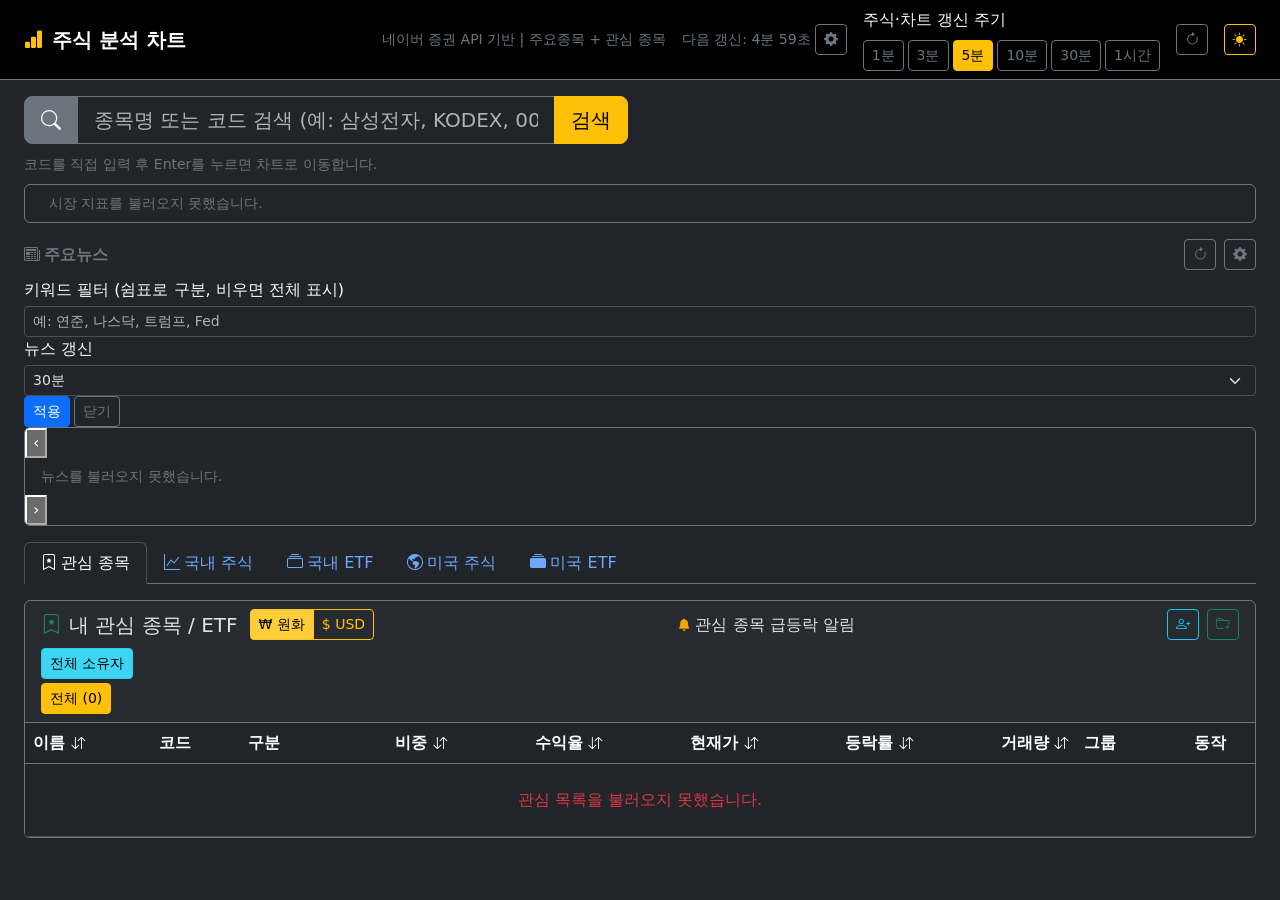
==== src/main/resources/templates/index.html @ 1e656856 "refactor: 급등락 알림 패널 인라인 배치 + 전망 스트립 뱃지 제거 - 급등락 알림 패널을 탭 옆 인라인(flex) 배치로 재구성 (닫기 버튼 제거) - 전망 코멘트 스트립" ====
<!DOCTYPE html>
<html lang="ko" xmlns:th="http://www.thymeleaf.org">
<head>
    <meta charset="UTF-8">
    <meta name="viewport" content="width=device-width, initial-scale=1.0">
    <title th:text="${pageTitle}">주식 분석 차트</title>
    <link rel="stylesheet" href="https://cdn.jsdelivr.net/npm/bootstrap@5.3.2/dist/css/bootstrap.min.css">
    <link rel="stylesheet" href="https://cdn.jsdelivr.net/npm/bootstrap-icons@1.11.3/font/bootstrap-icons.css">
    <link rel="stylesheet" th:href="@{/css/style.css}">
</head>
<body class="bg-dark text-light" data-bs-theme="dark">

<nav class="navbar navbar-dark bg-black border-bottom border-secondary px-4">
    <a class="navbar-brand fw-bold" href="/">
        <i class="bi bi-bar-chart-fill text-warning me-2"></i>주식 분석 차트
    </a>
    <div class="d-flex align-items-center gap-3 position-relative">
        <small class="text-secondary d-none d-md-inline">네이버 증권 API 기반 | 주요종목 + 관심 종목</small>
        <div class="d-flex align-items-center gap-1">
            <small class="text-secondary" id="nextRefresh"></small>
            <button class="btn btn-sm btn-outline-secondary stock-settings-btn"
                    id="stockSettingsBtn" title="갱신 주기 설정"
                    onclick="toggleStockSettings()">
                <i class="bi bi-gear-fill"></i>
            </button>
        </div>
        <!-- 차트·주식 갱신 설정 드롭다운 -->
        <div class="stock-settings-dropdown" id="stockSettingsDropdown">
            <div class="stock-settings-title">주식·차트 갱신 주기</div>
            <div class="d-flex gap-1 mt-2 flex-wrap">
                <button class="btn btn-sm stock-interval-btn" data-sec="60"   onclick="applyStockInterval(60)">1분</button>
                <button class="btn btn-sm stock-interval-btn" data-sec="180"  onclick="applyStockInterval(180)">3분</button>
                <button class="btn btn-sm stock-interval-btn" data-sec="300"  onclick="applyStockInterval(300)">5분</button>
                <button class="btn btn-sm stock-interval-btn" data-sec="600"  onclick="applyStockInterval(600)">10분</button>
                <button class="btn btn-sm stock-interval-btn" data-sec="1800" onclick="applyStockInterval(1800)">30분</button>
                <button class="btn btn-sm stock-interval-btn" data-sec="3600" onclick="applyStockInterval(3600)">1시간</button>
            </div>
        </div>
        <button class="btn btn-sm btn-outline-secondary" id="refreshBtn" onclick="refreshAll()" title="지금 새로고침">
            <i class="bi bi-arrow-clockwise" id="refreshIcon"></i>
        </button>
        <button class="btn btn-sm btn-outline-warning" id="themeToggle" onclick="toggleTheme()" title="테마 전환">
            <i class="bi bi-sun-fill"></i>
        </button>
    </div>
</nav>

<div class="container-fluid px-4 py-3 main-content">
    <div class="row mb-2">
        <div class="col-lg-6 col-md-8 position-relative">
            <div class="input-group input-group-lg">
                <span class="input-group-text bg-secondary border-secondary text-light">
                    <i class="bi bi-search"></i>
                </span>
                <input
                    type="text"
                    id="searchInput"
                    class="form-control bg-dark text-light border-secondary"
                    placeholder="종목명 또는 코드 검색 (예: 삼성전자, KODEX, 005930)"
                    autocomplete="off"
                >
                <button class="btn btn-warning" onclick="doSearch()">검색</button>
            </div>
            <div
                id="searchResults"
                class="position-absolute bg-dark border border-secondary rounded mt-1"
                style="z-index: 1000; display: none; max-height: 400px; overflow-y: auto; left: 12px; right: 12px;"
            ></div>
            <div class="mt-2">
                <small class="text-secondary">코드를 직접 입력 후 Enter를 누르면 차트로 이동합니다.</small>
            </div>
        </div>
    </div>

    <!-- 주요 시장 지표 바 -->
    <div class="market-indicator-bar border rounded mb-3" id="marketIndicatorBar">
        <div class="market-indicator-scroll" id="marketIndicatorList">
            <div class="market-indicator-card skeleton">
                <div class="skeleton-line short"></div>
                <div class="skeleton-line long"></div>
            </div>
            <div class="market-indicator-card skeleton">
                <div class="skeleton-line short"></div>
                <div class="skeleton-line long"></div>
            </div>
            <div class="market-indicator-card skeleton">
                <div class="skeleton-line short"></div>
                <div class="skeleton-line long"></div>
            </div>
            <div class="market-indicator-card skeleton">
                <div class="skeleton-line short"></div>
                <div class="skeleton-line long"></div>
            </div>
            <div class="market-indicator-card skeleton">
                <div class="skeleton-line short"></div>
                <div class="skeleton-line long"></div>
            </div>
            <div class="market-indicator-card skeleton">
                <div class="skeleton-line short"></div>
                <div class="skeleton-line long"></div>
            </div>
            <div class="market-indicator-card skeleton">
                <div class="skeleton-line short"></div>
                <div class="skeleton-line long"></div>
            </div>
            <div class="market-indicator-card skeleton">
                <div class="skeleton-line short"></div>
                <div class="skeleton-line long"></div>
            </div>
            <div class="market-indicator-card skeleton">
                <div class="skeleton-line short"></div>
                <div class="skeleton-line long"></div>
            </div>
        </div>
    </div>

    <!-- 미국 증시 뉴스 섹션 -->
    <div class="us-news-section mb-3" id="usNewsSection">
        <div class="d-flex align-items-center justify-content-between mb-2">
            <h6 class="mb-0 text-secondary fw-semibold">
                <i class="bi bi-newspaper me-1"></i>주요뉴스
                <span id="newsKeywordBadges"></span>
            </h6>
            <div class="d-flex align-items-center gap-2">
                <small class="text-secondary" id="newsUpdated"></small>
                <button class="btn btn-sm btn-outline-secondary" id="newsRefreshBtn" onclick="refreshNews()" title="뉴스 새로고침">
                    <i class="bi bi-arrow-clockwise" id="newsRefreshIcon"></i>
                </button>
                <button class="btn btn-sm btn-outline-secondary news-settings-btn"
                        id="newsSettingsBtn" title="뉴스 설정"
                        onclick="toggleNewsSettings()">
                    <i class="bi bi-gear-fill"></i>
                </button>
            </div>
        </div>
        <!-- 뉴스 설정 패널 -->
        <div class="news-settings-panel" id="newsSettingsPanel">
            <div class="news-settings-row">
                <div class="flex-grow-1">
                    <label class="news-settings-label mb-1">키워드 필터
                        <span class="news-settings-hint">(쉼표로 구분, 비우면 전체 표시)</span>
                    </label>
                    <input type="text" class="form-control form-control-sm" id="newsKeywordInput"
                           placeholder="예: 연준, 나스닥, 트럼프, Fed">
                </div>
                <div>
                    <label class="news-settings-label mb-1">뉴스 갱신</label>
                    <select class="form-select form-select-sm" id="newsIntervalSelect">
                        <option value="1800">30분</option>
                        <option value="3600">1시간</option>
                        <option value="5400">1시간30분</option>
                        <option value="7200">2시간</option>
                    </select>
                </div>
                <div class="d-flex gap-1 align-self-end">
                    <button class="btn btn-sm btn-primary" onclick="saveNewsSettings()">적용</button>
                    <button class="btn btn-sm btn-outline-secondary" onclick="toggleNewsSettings()">닫기</button>
                </div>
            </div>
        </div>
        <div class="border rounded position-relative" id="usNewsScrollWrap" style="overflow:hidden">
            <button class="scroll-arrow scroll-arrow-left" id="newsScrollLeft" onclick="scrollUsNews(-1)" aria-label="이전">&#8249;</button>
            <div class="us-news-scroll" id="usNewsList">
                <div class="us-news-card skeleton-news">
                    <div class="skeleton-line short mb-2" style="height:10px;width:30%"></div>
                    <div class="skeleton-line long mb-1" style="height:14px;width:90%"></div>
                    <div class="skeleton-line long" style="height:12px;width:70%"></div>
                </div>
                <div class="us-news-card skeleton-news">
                    <div class="skeleton-line short mb-2" style="height:10px;width:30%"></div>
                    <div class="skeleton-line long mb-1" style="height:14px;width:90%"></div>
                    <div class="skeleton-line long" style="height:12px;width:70%"></div>
                </div>
                <div class="us-news-card skeleton-news">
                    <div class="skeleton-line short mb-2" style="height:10px;width:30%"></div>
                    <div class="skeleton-line long mb-1" style="height:14px;width:90%"></div>
                    <div class="skeleton-line long" style="height:12px;width:70%"></div>
                </div>
            </div>
            <button class="scroll-arrow scroll-arrow-right" id="newsScrollRight" onclick="scrollUsNews(1)" aria-label="다음">&#8250;</button>
        </div>
    </div>

    <div class="tab-and-alert-wrapper mb-3">
        <ul class="nav nav-tabs border-secondary" id="stockTab" role="tablist">
            <li class="nav-item" role="presentation">
                <button
                    class="nav-link active"
                    id="watchlist-tab"
                    data-bs-toggle="tab"
                    data-bs-target="#watchlistPanel"
                    type="button"
                    role="tab"
                >
                    <i class="bi bi-bookmark-star me-1"></i>관심 종목
                </button>
            </li>
            <li class="nav-item" role="presentation">
                <button
                    class="nav-link"
                    id="stock-tab"
                    data-bs-toggle="tab"
                    data-bs-target="#stockPanel"
                    type="button"
                    role="tab"
                >
                    <i class="bi bi-graph-up me-1"></i>국내 주식
                </button>
            </li>
            <li class="nav-item" role="presentation">
                <button
                    class="nav-link"
                    id="etf-tab"
                    data-bs-toggle="tab"
                    data-bs-target="#etfPanel"
                    type="button"
                    role="tab"
                >
                    <i class="bi bi-collection me-1"></i>국내 ETF
                </button>
            </li>
            <li class="nav-item" role="presentation">
                <button
                    class="nav-link"
                    id="us-stock-tab"
                    data-bs-toggle="tab"
                    data-bs-target="#usStockPanel"
                    type="button"
                    role="tab"
                >
                    <i class="bi bi-globe-americas me-1"></i>미국 주식
                </button>
            </li>
            <li class="nav-item" role="presentation">
                <button
                    class="nav-link"
                    id="us-etf-tab"
                    data-bs-toggle="tab"
                    data-bs-target="#usEtfPanel"
                    type="button"
                    role="tab"
                >
                    <i class="bi bi-collection-fill me-1"></i>미국 ETF
                </button>
            </li>
        </ul>
    </div>

    <div class="tab-content">
        <div class="tab-pane fade" id="stockPanel" role="tabpanel">
            <div class="card bg-dark border-secondary">
                <div class="card-header border-secondary d-flex justify-content-between align-items-center">
                    <h5 class="mb-0"><i class="bi bi-list-ul me-2 text-warning"></i>국내 주식 코스피 상위 10개</h5>
                    <small class="text-secondary" id="stockUpdated"></small>
                </div>
                <div class="card-body p-0">
                    <div class="table-responsive">
                        <table class="table table-dark table-hover mb-0">
                            <thead>
                            <tr class="text-secondary border-secondary">
                                <th>종목명</th>
                                <th>코드</th>
                                <th class="text-end">현재가</th>
                                <th class="text-end">전일대비</th>
                                <th class="text-end">등락률</th>
                                <th class="text-end">거래량</th>
                                <th class="text-center">동작</th>
                            </tr>
                            </thead>
                            <tbody id="stockTableBody">
                            <tr>
                                <td colspan="7" class="text-center py-4">
                                    <div class="spinner-border spinner-border-sm text-warning me-2"></div>불러오는 중...
                                </td>
                            </tr>
                            </tbody>
                        </table>
                    </div>
                </div>
            </div>
        </div>

        <div class="tab-pane fade" id="etfPanel" role="tabpanel">
            <div class="card bg-dark border-secondary">
                <div class="card-header border-secondary d-flex justify-content-between align-items-center">
                    <h5 class="mb-0"><i class="bi bi-collection me-2 text-info"></i>국내 주요 ETF 17개</h5>
                    <small class="text-secondary" id="etfUpdated"></small>
                </div>
                <div class="card-body p-0">
                    <div class="table-responsive">
                        <table class="table table-dark table-hover mb-0">
                            <thead>
                            <tr class="text-secondary border-secondary">
                                <th>ETF명</th>
                                <th>코드</th>
                                <th class="text-end">현재가</th>
                                <th class="text-end">전일대비</th>
                                <th class="text-end">등락률</th>
                                <th class="text-end">거래량</th>
                                <th class="text-center">동작</th>
                            </tr>
                            </thead>
                            <tbody id="etfTableBody">
                            <tr>
                                <td colspan="7" class="text-center py-4">
                                    <div class="spinner-border spinner-border-sm text-info me-2"></div>불러오는 중...
                                </td>
                            </tr>
                            </tbody>
                        </table>
                    </div>
                </div>
            </div>
        </div>

        <div class="tab-pane fade" id="usStockPanel" role="tabpanel">
            <div class="card bg-dark border-secondary">
                <div class="card-header border-secondary d-flex justify-content-between align-items-center">
                    <div class="d-flex align-items-center gap-3">
                        <h5 class="mb-0"><i class="bi bi-globe-americas me-2 text-success"></i>미국 주식 S&P500 상위 10개</h5>
                        <div class="btn-group btn-group-sm" role="group" id="usStockCurrencyToggle">
                            <button class="btn btn-warning us-currency-btn active" data-table="usStock" data-cur="KRW">₩ 원화</button>
                            <button class="btn btn-outline-warning us-currency-btn" data-table="usStock" data-cur="USD">$ USD</button>
                        </div>
                    </div>
                    <small class="text-secondary" id="usStockUpdated"></small>
                </div>
                <div class="card-body p-0">
                    <div class="table-responsive">
                        <table class="table table-dark table-hover mb-0">
                            <thead>
                            <tr class="text-secondary border-secondary">
                                <th>종목명</th>
                                <th>코드</th>
                                <th class="text-end">현재가</th>
                                <th class="text-end">전일대비</th>
                                <th class="text-end">등락률</th>
                                <th class="text-end">거래량</th>
                                <th class="text-center">동작</th>
                            </tr>
                            </thead>
                            <tbody id="usStockTableBody">
                            <tr>
                                <td colspan="7" class="text-center py-4">
                                    <div class="spinner-border spinner-border-sm text-success me-2"></div>불러오는 중...
                                </td>
                            </tr>
                            </tbody>
                        </table>
                    </div>
                </div>
            </div>
        </div>

        <div class="tab-pane fade" id="usEtfPanel" role="tabpanel">
            <div class="card bg-dark border-secondary">
                <div class="card-header border-secondary d-flex justify-content-between align-items-center">
                    <div class="d-flex align-items-center gap-3">
                        <h5 class="mb-0"><i class="bi bi-collection-fill me-2 text-primary"></i>미국 주요 ETF 15개</h5>
                        <div class="btn-group btn-group-sm" role="group" id="usEtfCurrencyToggle">
                            <button class="btn btn-warning us-currency-btn active" data-cur="KRW" data-table="usEtf">₩ 원화</button>
                            <button class="btn btn-outline-warning us-currency-btn" data-table="usEtf" data-cur="USD">$ USD</button>
                        </div>
                    </div>
                    <small class="text-secondary" id="usEtfUpdated"></small>
                </div>
                <div class="card-body p-0">
                    <div class="table-responsive">
                        <table class="table table-dark table-hover mb-0">
                            <thead>
                            <tr class="text-secondary border-secondary">
                                <th>ETF명</th>
                                <th>코드</th>
                                <th class="text-end">현재가</th>
                                <th class="text-end">전일대비</th>
                                <th class="text-end">등락률</th>
                                <th class="text-end">거래량</th>
                                <th class="text-center">동작</th>
                            </tr>
                            </thead>
                            <tbody id="usEtfTableBody">
                            <tr>
                                <td colspan="7" class="text-center py-4">
                                    <div class="spinner-border spinner-border-sm text-primary me-2"></div>불러오는 중...
                                </td>
                            </tr>
                            </tbody>
                        </table>
                    </div>
                </div>
            </div>
        </div>

        <div class="tab-pane fade show active" id="watchlistPanel" role="tabpanel">
            <div class="card bg-dark border-secondary">
                <div class="card-header border-secondary">
                    <div class="d-flex justify-content-between align-items-center flex-wrap gap-2 mb-2">
                        <div class="d-flex align-items-center flex-wrap gap-2">
                            <h5 class="mb-0 me-1"><i class="bi bi-bookmark-star me-2 text-success"></i>내 관심 종목 / ETF</h5>
                            <div class="btn-group btn-group-sm" role="group" id="watchlistCurrencyToggle">
                                <button class="btn btn-warning watchlist-currency-btn active" data-cur="KRW">₩ 원화</button>
                                <button class="btn btn-outline-warning watchlist-currency-btn" data-cur="USD">$ USD</button>
                            </div>
                        </div>
                        <!-- 관심 종목 급등락 알림 패널 -->
                        <div class="price-alert-panel" id="priceAlertPanel">
                            <div class="price-alert-header">
                                <span class="price-alert-title">
                                    <i class="bi bi-bell-fill" style="color:#f0a500;font-size:0.78rem"></i>
                                    관심 종목 급등락 알림
                                    <span id="priceAlertCount" class="badge" style="background:rgba(240,165,0,0.2);color:#f0a500;font-size:0.62rem;font-weight:600"></span>
                                </span>
                            </div>
                            <div class="price-alert-chips" id="priceAlertChips"></div>
                        </div>
                        <div class="d-flex align-items-center gap-2">
                            <small class="text-secondary" id="watchlistUpdated"></small>
                            <button class="btn btn-sm btn-outline-info" onclick="promptAddOwner()" title="소유자 추가">
                                <i class="bi bi-person-plus"></i>
                            </button>
                            <button class="btn btn-sm btn-outline-success" onclick="promptAddGroup()" title="그룹 추가">
                                <i class="bi bi-folder-plus"></i>
                            </button>
                        </div>
                    </div>
                    <div class="d-flex flex-wrap align-items-center gap-1 mb-1" id="ownerFilter">
                        <button class="btn btn-sm btn-info owner-filter-btn active" data-owner="__all__">전체 소유자</button>
                    </div>
                    <div class="d-flex flex-wrap gap-1" id="groupFilter">
                        <button class="btn btn-sm btn-warning group-filter-btn active" data-group="__all__">전체</button>
                    </div>
                </div>
                <div class="card-body p-0">
                    <div id="watchlistSummaryBar" class="d-none watchlist-summary-bar px-3 py-2 border-bottom border-secondary">
                    </div>
                    <div class="table-responsive">
                        <table class="table table-dark table-hover mb-0">
                            <thead>
                            <tr class="text-secondary border-secondary">
                                <th class="sortable-th" data-sort="name" style="cursor:pointer">이름 <i class="bi bi-arrow-down-up small"></i></th>
                                <th>코드</th>
                                <th>구분</th>
                                <th class="text-end sortable-th" data-sort="weight" style="cursor:pointer">비중 <i class="bi bi-arrow-down-up small"></i></th>
                                <th class="text-end sortable-th" data-sort="returnRate" style="cursor:pointer">수익율 <i class="bi bi-arrow-down-up small"></i></th>
                                <th class="text-end sortable-th" data-sort="price" style="cursor:pointer">현재가 <i class="bi bi-arrow-down-up small"></i></th>
                                <th class="text-end sortable-th" data-sort="changeRate" style="cursor:pointer">등락률 <i class="bi bi-arrow-down-up small"></i></th>
                                <th class="text-end sortable-th" data-sort="volume" style="cursor:pointer">거래량 <i class="bi bi-arrow-down-up small"></i></th>
                                <th>그룹</th>
                                <th class="text-center">동작</th>
                            </tr>
                            </thead>
                            <tbody id="watchlistTableBody">
                            <tr>
                                <td colspan="10" class="text-center py-4 text-secondary">
                                    관심 종목이 없습니다. 검색 결과에서 추가해 주세요.
                                </td>
                            </tr>
                            </tbody>
                        </table>
                    </div>
                </div>
            </div>
        </div>
    </div>
</div>

<!-- 포트폴리오 편집 모달 -->
<div class="modal fade" id="portfolioModal" tabindex="-1" aria-labelledby="portfolioModalTitle" aria-hidden="true">
    <div class="modal-dialog modal-dialog-centered">
        <div class="modal-content portfolio-modal-content">
            <div class="modal-header portfolio-modal-header py-2">
                <h6 class="modal-title fw-semibold" id="portfolioModalTitle">
                    <i class="bi bi-wallet2 me-2 text-info"></i>보유 정보 입력
                </h6>
                <button type="button" class="btn-close portfolio-modal-close" data-bs-dismiss="modal"></button>
            </div>
            <div class="modal-body">
                <div class="d-flex justify-content-between align-items-center mb-3 p-2 portfolio-info-box rounded">
                    <div>
                        <div class="small text-secondary">현재가</div>
                        <div class="fw-bold fs-5" id="portfolioCurrentPrice">-</div>
                    </div>
                    <div class="text-end">
                        <div class="small text-secondary">종목</div>
                        <div class="small" id="portfolioSymbolLabel"></div>
                    </div>
                </div>

                <div class="row g-2 mb-2">
                    <div class="col-6">
                        <label class="form-label small text-secondary mb-1">보유수량 (주)</label>
                        <input type="number" class="form-control form-control-sm portfolio-input"
                               id="portfolioQuantity" min="0" step="1" placeholder="0">
                    </div>
                    <div class="col-6">
                        <label class="form-label small text-secondary mb-1">평균단가</label>
                        <input type="number" class="form-control form-control-sm portfolio-input"
                               id="portfolioAvgPrice" min="0" step="any" placeholder="0">
                    </div>
                </div>

                <div class="mb-3">
                    <div class="d-flex justify-content-between align-items-center p-2 portfolio-info-box rounded">
                        <span class="small text-secondary">매입금액</span>
                        <span class="fw-semibold" id="portfolioPurchaseAmount">-</span>
                    </div>
                </div>

                <div class="row g-2 text-center">
                    <div class="col-4">
                        <div class="p-2 portfolio-stat-box rounded h-100">
                            <div class="small text-secondary mb-1">평가금액</div>
                            <div class="fw-bold small" id="portfolioEvaluation">-</div>
                        </div>
                    </div>
                    <div class="col-4">
                        <div class="p-2 portfolio-stat-box rounded h-100">
                            <div class="small text-secondary mb-1">평가손익</div>
                            <div class="fw-bold small" id="portfolioProfitLoss">-</div>
                        </div>
                    </div>
                    <div class="col-4">
                        <div class="p-2 portfolio-stat-box rounded h-100">
                            <div class="small text-secondary mb-1">수익율</div>
                            <div class="fw-bold small" id="portfolioReturnRate">-</div>
                        </div>
                    </div>
                </div>
            </div>
            <div class="modal-footer portfolio-modal-header py-2">
                <button type="button" class="btn btn-sm btn-outline-danger me-auto" id="portfolioResetBtn">초기화</button>
                <button type="button" class="btn btn-sm btn-outline-secondary" data-bs-dismiss="modal">닫기</button>
                <button type="button" class="btn btn-sm btn-info" id="portfolioSaveBtn">저장</button>
            </div>
        </div>
    </div>
</div>

<script src="https://cdn.jsdelivr.net/npm/bootstrap@5.3.2/dist/js/bootstrap.bundle.min.js"></script>
<script>
    /* ── 주요 시장 지표 ── */

    const OZ_PER_DON = 31.1035 / 3.75; // 1 troy oz ÷ 1돈(3.75g) ≈ 8.2943

    function formatIndicatorValue(id, value) {
        if (value === 0 || value === null || value === undefined) return '-';
        if (id === 'USDKRW') return value.toLocaleString('ko-KR', { minimumFractionDigits: 2, maximumFractionDigits: 2 });
        if (id === 'GOLD' || id === 'SILVER') {
            const krw = usdKrwRate > 0 ? Math.round(value / OZ_PER_DON * usdKrwRate) : 0;
            return krw > 0 ? krw.toLocaleString('ko-KR') + '원' : '-';
        }
        if (id === 'WTI' || id === 'SP500' || id === 'NASDAQ' || id === 'DJI' || id === 'SOX' || id === 'VIX') {
            return value.toLocaleString('en-US', { minimumFractionDigits: 2, maximumFractionDigits: 2 });
        }
        return value.toLocaleString('ko-KR', { minimumFractionDigits: 2, maximumFractionDigits: 2 });
    }

    function drawSparkline(canvas, history, isPositive) {
        if (!canvas || !history || history.length < 2) {
            if (canvas) {
                const ctx = canvas.getContext('2d');
                ctx.clearRect(0, 0, canvas.width, canvas.height);
                ctx.beginPath();
                ctx.strokeStyle = 'rgba(128,128,128,0.4)';
                ctx.lineWidth = 1;
                ctx.moveTo(0, canvas.height / 2);
                ctx.lineTo(canvas.width, canvas.height / 2);
                ctx.stroke();
            }
            return;
        }

        const ctx = canvas.getContext('2d');
        const w = canvas.width;
        const h = canvas.height;
        const min = Math.min(...history);
        const max = Math.max(...history);
        const range = max - min || 1;
        const pad = 3;

        ctx.clearRect(0, 0, w, h);

        // 그라데이션 배경 채우기
        const gradient = ctx.createLinearGradient(0, 0, 0, h);
        const color = isPositive ? '239,83,80' : '66,165,245';
        gradient.addColorStop(0, `rgba(${color},0.25)`);
        gradient.addColorStop(1, `rgba(${color},0.0)`);

        ctx.beginPath();
        history.forEach((val, i) => {
            const x = (i / (history.length - 1)) * w;
            const y = h - pad - ((val - min) / range) * (h - pad * 2);
            if (i === 0) ctx.moveTo(x, y);
            else ctx.lineTo(x, y);
        });
        ctx.lineTo(w, h);
        ctx.lineTo(0, h);
        ctx.closePath();
        ctx.fillStyle = gradient;
        ctx.fill();

        // 라인
        ctx.beginPath();
        ctx.strokeStyle = isPositive ? '#ef5350' : '#42a5f5';
        ctx.lineWidth = 1.5;
        ctx.lineJoin = 'round';
        history.forEach((val, i) => {
            const x = (i / (history.length - 1)) * w;
            const y = h - pad - ((val - min) / range) * (h - pad * 2);
            if (i === 0) ctx.moveTo(x, y);
            else ctx.lineTo(x, y);
        });
        ctx.stroke();
    }

    async function loadMarketIndicators() {
        try {
            const res = await fetch('/api/stock/market-indicators');
            if (!res.ok) throw new Error('시장 지표 조회 실패');
            const indicators = await res.json();
            // USD/KRW 환율 추출하여 저장
            const usdKrwItem = indicators.find(i => i.id === 'USDKRW');
            if (usdKrwItem && usdKrwItem.currentValue > 0) {
                usdKrwRate = usdKrwItem.currentValue;
            }
            renderMarketIndicators(indicators);
        } catch (e) {
            document.getElementById('marketIndicatorList').innerHTML =
                '<div class="text-secondary px-4 py-2 small">시장 지표를 불러오지 못했습니다.</div>';
        }
    }

    // 차트 상세 페이지로 이동하는 대표 지수 ID 목록
    const CHART_INDICATOR_IDS = new Set(['KOSPI', 'KOSDAQ', 'SP500', 'NASDAQ', 'DJI', 'SOX', 'VIX']);
    // 스파크라인(미니 차트)을 표시할 지수 ID 목록 — 코스피/코스닥만
    const SPARK_INDICATOR_IDS = new Set(['KOSPI', 'KOSDAQ']);

    function renderMarketIndicators(indicators) {
        const container = document.getElementById('marketIndicatorList');

        function buildRowHtml(ind) {
            const isGoldSilver = ind.id === 'GOLD' || ind.id === 'SILVER';
            const isPositive = ind.changeRate >= 0;
            const changeSign = isPositive ? '+' : '';
            const changeClass = ind.changeRate === 0 ? 'neutral' : (isPositive ? 'positive' : 'negative');
            const arrow = ind.changeRate === 0 ? '' : (isPositive ? '▲' : '▼');
            const displayName = ind.id === 'GOLD' ? '금 (1돈)' : ind.id === 'SILVER' ? '은 (1돈)' : ind.name;
            const valueStr = formatIndicatorValue(ind.id, ind.currentValue);
            let changeStr;
            if (isGoldSilver && ind.change !== 0 && usdKrwRate > 0) {
                const krwChange = Math.round(Math.abs(ind.change) / OZ_PER_DON * usdKrwRate);
                changeStr = `${changeSign}${krwChange.toLocaleString('ko-KR')}원`;
            } else if (ind.change !== 0) {
                changeStr = `${changeSign}${Math.abs(ind.change).toLocaleString('en-US', {minimumFractionDigits: 2, maximumFractionDigits: 2})}`;
            } else {
                changeStr = '-';
            }
            const rateStr = ind.changeRate !== 0
                ? `${changeSign}${Math.abs(ind.changeRate).toFixed(2)}%`
                : '0.00%';
            return { displayName, valueStr, changeStr, rateStr, arrow, changeClass };
        }

        const COMBO_IDS = new Set(['GOLD', 'SILVER', 'WTI', 'USDKRW']);
        const goldInd   = indicators.find(i => i.id === 'GOLD');
        const silverInd = indicators.find(i => i.id === 'SILVER');
        const wtiInd    = indicators.find(i => i.id === 'WTI');
        const usdkrwInd = indicators.find(i => i.id === 'USDKRW');
        function buildCard(ind) {
            const { displayName, valueStr, changeStr, rateStr, arrow, changeClass } = buildRowHtml(ind);
            const isChartable = CHART_INDICATOR_IDS.has(ind.id);
            const hasSpark = SPARK_INDICATOR_IDS.has(ind.id);
            const clickable = isChartable ? ' clickable' : '';
            const onclick = isChartable ? ` onclick="location.href='/chart/${ind.id}'"` : '';
            const sparkCanvas = hasSpark
                ? `<canvas class="indicator-spark" data-id="${ind.id}" width="150" height="36"></canvas>`
                : '';
            return `<div class="market-indicator-card${clickable}" data-id="${ind.id}"${onclick}>
                <div class="indicator-top">
                    <span class="indicator-name">${displayName}</span>
                    <span class="indicator-rate ${changeClass}">${arrow} ${rateStr}</span>
                </div>
                <div class="indicator-value">${valueStr}</div>
                <div class="indicator-change ${changeClass}">${changeStr}</div>
                ${sparkCanvas}
            </div>`;
        }

        function buildComboCard(topInd, botInd) {
            const t = buildRowHtml(topInd);
            const b = buildRowHtml(botInd);
            return `<div class="market-indicator-card market-indicator-card--combo">
                <div class="combo-row">
                    <div class="indicator-top">
                        <span class="indicator-name">${t.displayName}</span>
                        <span class="indicator-rate ${t.changeClass}">${t.arrow} ${t.rateStr}</span>
                    </div>
                    <div class="indicator-value" style="font-size:0.85em">${t.valueStr}</div>
                    <div class="indicator-change ${t.changeClass}" style="font-size:0.75em">${t.changeStr}</div>
                </div>
                <div class="combo-divider"></div>
                <div class="combo-row">
                    <div class="indicator-top">
                        <span class="indicator-name">${b.displayName}</span>
                        <span class="indicator-rate ${b.changeClass}">${b.arrow} ${b.rateStr}</span>
                    </div>
                    <div class="indicator-value" style="font-size:0.85em">${b.valueStr}</div>
                    <div class="indicator-change ${b.changeClass}" style="font-size:0.75em">${b.changeStr}</div>
                </div>
            </div>`;
        }

        function buildGroupStrip(label, comment) {
            const escaped = comment.replace(/&/g, '&amp;').replace(/"/g, '&quot;');
            return `<div class="group-outlook-strip" data-comment="${escaped}">
                <span class="outlook-label"><i class="bi bi-eye-fill"></i> ${label}</span>
                <span class="outlook-divider">|</span>
                <span class="outlook-comment-wrap"><span class="outlook-comment">${comment}</span></span>
            </div>`;
        }

        function buildGroup(inds, flexVal, stripHtml) {
            return `<div class="indicator-group" style="flex:${flexVal}"><div class="group-cards">${inds.map(buildCard).join('')}</div>${stripHtml}</div>`;
        }

        // 국내 증시 그룹 (KOSPI + KOSDAQ)
        const kospiInd  = indicators.find(i => i.id === 'KOSPI');
        const kosdaqInd = indicators.find(i => i.id === 'KOSDAQ');
        let group1Html = '';
        if (kospiInd && kosdaqInd) {
            const avg = (kospiInd.changeRate + kosdaqInd.changeRate) / 2;
            const KOREA = [
                [1.0,       'safe',    '국내 강세',     '코스피·코스닥 동반 상승 → 강세 흐름. 외국인·기관 수급 확인 후 추세 추종 고려.'],
                [0.3,       'safe',    '국내 소폭 강세', '국내 증시 소폭 상승권 → 방향성 탐색 구간. 업종별 차별화에 주목.'],
                [-0.3,      'caution', '국내 보합',     '코스피·코스닥 보합권 → 관망세 우세. 미 증시·환율 방향이 단기 변수.'],
                [-1.0,      'warning', '국내 소폭 약세', '국내 증시 소폭 하락 → 단기 조정 구간. 방어적 포지션 검토.'],
                [-Infinity, 'danger',  '국내 약세',     '코스피·코스닥 동반 하락 → 약세. 신규 매수 자제, 손절 기준 재점검 권고.'],
            ];
            const [,, , lComment] = KOREA.find(([t]) => avg >= t);
            group1Html = buildGroup([kospiInd, kosdaqInd], 2, buildGroupStrip('국내 증시', lComment));
        }

        // 미국 증시 그룹 (SP500 + NASDAQ + DJI)
        const sp500Ind  = indicators.find(i => i.id === 'SP500');
        const nasdaqInd = indicators.find(i => i.id === 'NASDAQ');
        const djiInd    = indicators.find(i => i.id === 'DJI');
        let group2Html = '';
        if (sp500Ind && nasdaqInd && djiInd) {
            const avg = (sp500Ind.changeRate + nasdaqInd.changeRate + djiInd.changeRate) / 3;
            const US = [
                [1.0,       'safe',    '미국 강세',     'S&P500·나스닥·다우 전반 상승 → 미 증시 강세. 기술주·성장주 선호 환경.'],
                [0.3,       'safe',    '미국 소폭 강세', '미 증시 소폭 상승권 → 안정적 흐름. 연준 발언·실적 등 추가 모멘텀 탐색.'],
                [-0.3,      'caution', '미국 보합',     '미 3대 지수 보합권 → 방향성 부재. 채권 금리·달러 흐름이 단기 변수.'],
                [-1.0,      'warning', '미국 소폭 약세', '미 증시 소폭 하락 → 단기 조정. 나스닥 변동성 확인 후 대응 권장.'],
                [-Infinity, 'danger',  '미국 약세',     '미 3대 지수 동반 하락 → 리스크 오프. 방어주·현금 비중 확대 고려.'],
            ];
            const [,, , lComment] = US.find(([t]) => avg >= t);
            group2Html = buildGroup([sp500Ind, nasdaqInd, djiInd], 3, buildGroupStrip('미국 증시', lComment));
        }

        // 리스크/기술주 그룹 (SOX + VIX)
        const vixInd = indicators.find(i => i.id === 'VIX');
        const soxInd = indicators.find(i => i.id === 'SOX');
        let group3Html = '';
        if (vixInd && soxInd) {
            const vix = vixInd.currentValue;
            const soxRate = soxInd.changeRate;
            let vixLevel;
            if (vix < 15)      { vixLevel = 0; }
            else if (vix < 20) { vixLevel = 1; }
            else if (vix < 30) { vixLevel = 2; }
            else               { vixLevel = 3; }
            const soxLevel = soxRate >= 1.0 ? 1 : soxRate <= -1.0 ? -1 : 0;
            const RISK = {
                '0_1' : '공포지수 안정 + 반도체 강세 → 위험자산 선호 환경. 기술주 비중 확대 우호적.',
                '0_0' : '공포지수 낮음, 반도체 보합권 → 전반적 안정. 추가 상승 모멘텀 탐색 구간.',
                '0_-1': '공포 낮지만 반도체 차익 실현 → 단기 숨 고르기. 지지선 확인 후 대응.',
                '1_1' : '변동성 상승 중, 반도체 반등 → 기술주 선별 매수 고려. 거래량 동반 여부 확인 필요.',
                '1_0' : '변동성·반도체 모두 중립권 → 방향성 부재. 관망 또는 분할 접근 권장.',
                '1_-1': '변동성 상승, 반도체 조정 → 단기 신중. 방어적 포트폴리오 유지 권고.',
                '2_1' : '공포 고조에도 반도체 반등 → 저점 매수 시도 구간. 리스크 관리 필수.',
                '2_0' : '공포지수 상승, 반도체 보합 → 불확실성 지속. 현금 비중 확대 고려.',
                '2_-1': '공포 고조 + 반도체 하락 → 리스크 오프 신호. 방어주·현금 비중 확대 권고.',
                '3_1' : '극단적 공포 속 반도체 반등 → 역발상 기회, 변동성 극심. 소량·분할 대응.',
                '3_0' : '극단적 공포, 반도체 보합 → 투매 압력 지속 가능. 신규 진입 자제.',
                '3_-1': '극단적 공포 + 반도체 하락 → 투매 구간 가능성. 신규 매수 자제, 손절 기준 점검.',
            };
            group3Html = buildGroup([soxInd, vixInd], 2, buildGroupStrip('리스크/기술주', RISK[`${vixLevel}_${soxLevel}`] || ''));
        }

        const comboHtml =
            (wtiInd && usdkrwInd ? buildComboCard(wtiInd, usdkrwInd) : '') +
            (goldInd && silverInd ? buildComboCard(goldInd, silverInd) : '');

        container.innerHTML = group1Html + group2Html + group3Html + comboHtml;

        indicators.filter(ind => SPARK_INDICATOR_IDS.has(ind.id)).forEach(ind => {
            const canvas = container.querySelector(`canvas[data-id="${ind.id}"]`);
            drawSparkline(canvas, ind.history, ind.changeRate >= 0);
        });
    }

    /* ── 테마 전환 ── */
    function getStoredTheme() { return localStorage.getItem('theme') || 'dark'; }

    function applyTheme(theme) {
        const isDark = theme === 'dark';
        const body = document.body;
        const nav = document.querySelector('nav');
        const icon = document.querySelector('#themeToggle i');

        body.setAttribute('data-bs-theme', theme);
        body.className = isDark ? 'bg-dark text-light' : 'bg-light text-dark';
        nav.className = isDark
            ? 'navbar navbar-dark bg-black border-bottom border-secondary px-4'
            : 'navbar navbar-light bg-white border-bottom border-light-subtle px-4';
        icon.className = isDark ? 'bi bi-sun-fill' : 'bi bi-moon-fill';

        document.querySelectorAll('.table-dark, .table-light').forEach(el => {
            el.classList.toggle('table-dark', isDark);
            el.classList.toggle('table-light', !isDark);
        });
        document.querySelectorAll('.card.bg-dark, .card.bg-white').forEach(el => {
            el.classList.toggle('bg-dark', isDark);
            el.classList.toggle('bg-white', !isDark);
            el.classList.toggle('border-secondary', isDark);
            el.classList.toggle('border-light-subtle', !isDark);
        });
        document.querySelectorAll('.card-header.border-secondary, .card-header.border-light-subtle').forEach(el => {
            el.classList.toggle('border-secondary', isDark);
            el.classList.toggle('border-light-subtle', !isDark);
        });
        document.querySelectorAll('.form-control.bg-dark, .form-control.bg-white').forEach(el => {
            el.classList.toggle('bg-dark', isDark);
            el.classList.toggle('text-light', isDark);
            el.classList.toggle('bg-white', !isDark);
            el.classList.toggle('text-dark', !isDark);
            el.classList.toggle('border-secondary', isDark);
            el.classList.toggle('border-light-subtle', !isDark);
        });
        document.querySelectorAll('.input-group-text.bg-secondary, .input-group-text.bg-light').forEach(el => {
            el.classList.toggle('bg-secondary', isDark);
            el.classList.toggle('bg-light', !isDark);
            el.classList.toggle('text-light', isDark);
            el.classList.toggle('text-dark', !isDark);
        });
        const searchRes = document.getElementById('searchResults');
        if (searchRes) {
            searchRes.classList.toggle('bg-dark', isDark);
            searchRes.classList.toggle('bg-white', !isDark);
            searchRes.classList.toggle('border-secondary', isDark);
            searchRes.classList.toggle('border-light-subtle', !isDark);
        }

        // 시장 지표 바 테마 전환
        const indicatorBar = document.getElementById('marketIndicatorBar');
        if (indicatorBar) {
            indicatorBar.classList.toggle('border-secondary', isDark);
            indicatorBar.classList.toggle('border-light-subtle', !isDark);
        }
        // 뉴스 스크롤 래퍼 테마
        const newsWrap = document.getElementById('usNewsScrollWrap');
        if (newsWrap) {
            newsWrap.classList.toggle('border-secondary', isDark);
            newsWrap.classList.toggle('border-light-subtle', !isDark);
        }

        localStorage.setItem('theme', theme);

        // 그룹 필터 버튼 색상 테마에 맞게 재렌더
        if (typeof renderGroupFilter === 'function') {
            renderGroupFilter();
        }
    }

    function toggleTheme() {
        applyTheme(getStoredTheme() === 'dark' ? 'light' : 'dark');
    }

    const searchResultsEl = document.getElementById('searchResults');
    const searchInputEl = document.getElementById('searchInput');
    const watchlistMap = new Map();
    let searchDebounceTimer = null;
    let watchlistPriceCache = []; // {item, price} 배열
    let currentGroupFilter = '__all__';
    let currentSort = { key: 'weight', asc: false };
    let groupList = [];
    let ownerList = [];
    let currentOwnerFilter = '__all__';
    let groupSelectorTarget = null; // 관심추가 시 그룹 선택 대상
    let dragSrcGroup = null;

    // 미국 주식 USD/KRW 토글 상태
    let usdKrwRate = 0;
    let usStockDisplayCurrency = 'KRW';
    let usEtfDisplayCurrency = 'KRW';
    let watchlistDisplayCurrency = 'KRW';
    let usStockPriceCache = []; // {item, price} 배열
    let usEtfPriceCache = [];   // {item, price} 배열

    (function() { applyTheme(getStoredTheme()); })();

    const PREFERRED_GROUP_ORDER = ['ISA', '국내주식', '연금저축', '미국주식'];
    
    const OWNER_GROUP_ORDERS_KEY = 'ownerGroupOrders';

    function loadGroupOrder(ownerName) {
        try {
            const saved = localStorage.getItem(OWNER_GROUP_ORDERS_KEY);
            const orders = saved ? JSON.parse(saved) : {};
            return orders[ownerName || '__all__'] || null;
        } catch (e) { return null; }
    }

    function saveGroupOrder(ownerName) {
        try {
            const saved = localStorage.getItem(OWNER_GROUP_ORDERS_KEY);
            const orders = saved ? JSON.parse(saved) : {};
            orders[ownerName || '__all__'] = groupList;
            localStorage.setItem(OWNER_GROUP_ORDERS_KEY, JSON.stringify(orders));
        } catch (e) {}
    }

    function applyGroupOrder(serverGroups, ownerName) {
        const preferred = PREFERRED_GROUP_ORDER.filter(g => serverGroups.includes(g));
        const rest = serverGroups.filter(g => !PREFERRED_GROUP_ORDER.includes(g));
        const savedOrder = loadGroupOrder(ownerName);
        if (savedOrder) {
            const savedRest = savedOrder.filter(g => rest.includes(g));
            const newRest = rest.filter(g => !savedOrder.includes(g));
            return [...preferred, ...savedRest, ...newRest];
        }
        return [...preferred, ...rest];
    }

    let priceAlertDismissed = false;

    function updateWatchlistAlerts() {
        const panel = document.getElementById('priceAlertPanel');
        const chipsEl = document.getElementById('priceAlertChips');
        const countEl = document.getElementById('priceAlertCount');
        if (!panel || !chipsEl) return;

        // 갱신마다 dismiss 초기화 (닫기는 현재 세션 임시 숨김)
        priceAlertDismissed = false;

        const THRESHOLD = 5.0;
        // 심볼 기준 중복 제거 — 여러 소유자가 같은 종목 보유 시 1개로 합침
        const seen = new Map();
        watchlistPriceCache.forEach(r => {
            if (r.price && Math.abs(r.price.changeRate) >= THRESHOLD) {
                if (!seen.has(r.price.symbol)) seen.set(r.price.symbol, r);
            }
        });
        const alerts = [...seen.values()]
            .sort((a, b) => Math.abs(b.price.changeRate) - Math.abs(a.price.changeRate));

        if (alerts.length === 0) {
            panel.classList.remove('has-alerts');
            return;
        }

        countEl.textContent = alerts.length + '개 종목';
        chipsEl.innerHTML = alerts.map(r => {
            const rate = r.price.changeRate;
            const isUp = rate >= 0;
            const sign = isUp ? '+' : '';
            const cls = isUp ? 'alert-up' : 'alert-down';
            const arrow = isUp ? '▲' : '▼';
            return `<a class="price-alert-chip ${cls}" href="/chart/${escHtml(r.price.symbol)}" title="${escHtml(r.price.name)} ${sign}${rate.toFixed(2)}%">
                ${escHtml(r.price.name)}
                <span class="price-alert-chip-rate">${arrow} ${sign}${Math.abs(rate).toFixed(2)}%</span>
            </a>`;
        }).join('');

        panel.classList.add('has-alerts');
    }

    function dismissPriceAlert() {
        priceAlertDismissed = true;
        document.getElementById('priceAlertPanel').classList.remove('has-alerts');
    }

    async function fetchPrice(symbol) {
        const res = await fetch('/api/stock/' + encodeURIComponent(symbol) + '/price');
        if (!res.ok) {
            throw new Error('현재가 조회 실패');
        }
        return res.json();
    }

    async function fetchTopList(type) {
        const limit = (type === 'us_etf' || type === 'etf') ? 17 : 10;
        const res = await fetch('/api/stock/top?type=' + encodeURIComponent(type) + '&limit=' + limit);
        if (!res.ok) {
            throw new Error('상위 목록 조회 실패');
        }
        return res.json();
    }

    // ── 차트·주식 갱신 설정 ────────────────────────────────────────────────
    const STOCK_SETTINGS_KEY = 'stockmng_stock_settings';
    let stockSettings = { stockInterval: 300 };

    function loadStockSettings() {
        try {
            const saved = localStorage.getItem(STOCK_SETTINGS_KEY);
            if (saved) stockSettings = { ...stockSettings, ...JSON.parse(saved) };
        } catch (e) {}
        updateStockIntervalBtns();
    }

    function applyStockInterval(sec) {
        stockSettings.stockInterval = sec;
        try { localStorage.setItem(STOCK_SETTINGS_KEY, JSON.stringify(stockSettings)); } catch (e) {}
        updateStockIntervalBtns();
        toggleStockSettings();
        startCountdown(); // 즉시 새 interval로 재시작
    }

    function updateStockIntervalBtns() {
        document.querySelectorAll('.stock-interval-btn').forEach(btn => {
            const active = parseInt(btn.dataset.sec, 10) === stockSettings.stockInterval;
            btn.classList.toggle('btn-warning', active);
            btn.classList.toggle('btn-outline-secondary', !active);
        });
    }

    function toggleStockSettings() {
        const dropdown = document.getElementById('stockSettingsDropdown');
        if (!dropdown) return;
        const visible = dropdown.classList.contains('show');
        dropdown.classList.toggle('show', !visible);
        // 외부 클릭 시 닫기
        if (!visible) {
            setTimeout(() => {
                document.addEventListener('click', closeStockSettingsOnOutside, { once: true });
            }, 10);
        }
    }

    function closeStockSettingsOnOutside(e) {
        const dropdown = document.getElementById('stockSettingsDropdown');
        const btn = document.getElementById('stockSettingsBtn');
        if (dropdown && !dropdown.contains(e.target) && e.target !== btn) {
            dropdown.classList.remove('show');
        }
    }

    // ── 뉴스 설정 (서버 news-keywords.json 영속화) ─────────────────────────
    const NEWS_INTERVAL_KEY = 'stockmng_news_interval';
    let newsSettings = { keywords: [], interval: 1800 };

    async function loadNewsSettings() {
        // 갱신 주기는 localStorage 유지 (개인 설정)
        try {
            const saved = localStorage.getItem(NEWS_INTERVAL_KEY);
            if (saved) newsSettings.interval = parseInt(saved, 10) || 1800;
        } catch (e) { /* 기본값 사용 */ }

        // 키워드는 서버에서 로드
        try {
            const res = await fetch('/api/stock/news-keywords');
            if (res.ok) newsSettings.keywords = await res.json();
        } catch (e) { /* 기본값 유지 */ }

        const kwInput  = document.getElementById('newsKeywordInput');
        const ivSelect = document.getElementById('newsIntervalSelect');
        if (kwInput)  kwInput.value  = newsSettings.keywords.join(', ');
        if (ivSelect) ivSelect.value = String(newsSettings.interval);
        renderKeywordBadges();
    }

    async function saveNewsSettings() {
        const kwInput  = document.getElementById('newsKeywordInput');
        const ivSelect = document.getElementById('newsIntervalSelect');
        const rawKw = kwInput ? kwInput.value : '';
        const newKeywords = rawKw.split(',').map(k => k.trim()).filter(k => k.length > 0);
        newsSettings.interval = ivSelect ? parseInt(ivSelect.value, 10) : 1800;

        // 키워드 서버 저장
        try {
            const res = await fetch('/api/stock/news-keywords', {
                method: 'PUT',
                headers: { 'Content-Type': 'application/json' },
                body: JSON.stringify(newKeywords)
            });
            if (res.ok) newsSettings.keywords = await res.json();
        } catch (e) {
            newsSettings.keywords = newKeywords;
        }

        // 갱신 주기 localStorage 저장
        try { localStorage.setItem(NEWS_INTERVAL_KEY, String(newsSettings.interval)); } catch (e) {}

        renderKeywordBadges();
        toggleNewsSettings();
        newsCountdown = newsSettings.interval;
        loadUsNews();
    }

    function toggleNewsSettings() {
        const panel = document.getElementById('newsSettingsPanel');
        if (!panel) return;
        const visible = panel.style.display !== 'none';
        panel.style.display = visible ? 'none' : 'block';
        if (!visible) {
            const kwInput  = document.getElementById('newsKeywordInput');
            const ivSelect = document.getElementById('newsIntervalSelect');
            if (kwInput)  kwInput.value  = newsSettings.keywords.join(', ');
            if (ivSelect) ivSelect.value = String(newsSettings.interval);
        }
    }

    function renderKeywordBadges() {
        const badges = document.getElementById('newsKeywordBadges');
        if (!badges) return;
        if (!newsSettings.keywords.length) { badges.innerHTML = ''; return; }
        badges.innerHTML = newsSettings.keywords.map(k =>
            `<span class="news-keyword-badge">${escHtml(k)}</span>`
        ).join('');
    }

    // ────────────────────────────────────────────────────────────────────────

    async function refreshNews() {
        const btn = document.getElementById('newsRefreshBtn');
        const icon = document.getElementById('newsRefreshIcon');
        if (btn.disabled) return;
        btn.disabled = true;
        icon.className = 'bi bi-arrow-clockwise spin-icon';
        try {
            await loadUsNews();
            icon.className = 'bi bi-check-lg';
            setTimeout(() => { icon.className = 'bi bi-arrow-clockwise'; }, 1200);
        } catch (e) {
            icon.className = 'bi bi-arrow-clockwise';
        } finally {
            btn.disabled = false;
        }
    }

    async function loadUsNews() {
        const container = document.getElementById('usNewsList');
        try {
            const kwParam = newsSettings.keywords.length
                ? '&keywords=' + encodeURIComponent(newsSettings.keywords.join(','))
                : '';
            const res = await fetch('/api/stock/news?limit=10' + kwParam);
            if (!res.ok) throw new Error('뉴스 조회 실패');
            const news = await res.json();
            if (!news || news.length === 0) {
                const msg = newsSettings.keywords.length
                    ? `<div class="text-secondary px-3 py-2 small">키워드(${escHtml(newsSettings.keywords.join(', '))})에 해당하는 뉴스가 없습니다.</div>`
                    : '<div class="text-secondary px-3 py-2 small">뉴스를 불러오지 못했습니다.</div>';
                container.innerHTML = msg;
                return;
            }
            container.innerHTML = news.map(item => {
                const pubText = item.pubDate ? formatNewsDate(item.pubDate) : '';
                const desc = item.description ? escHtml(item.description) : '';
                const src = item.source ? escHtml(item.source) : '구글 뉴스';
                return `<a href="${escHtml(item.link)}" target="_blank" rel="noopener noreferrer" class="us-news-card">
                    <div class="news-meta">
                        <span class="news-source">${src}</span>
                        ${pubText ? `<span class="news-date">${pubText}</span>` : ''}
                    </div>
                    <div class="news-title">${escHtml(item.title)}</div>
                    ${desc ? `<div class="news-desc">${desc}</div>` : ''}
                </a>`;
            }).join('');
            document.getElementById('newsUpdated').textContent =
                '업데이트: ' + new Date().toLocaleTimeString('ko-KR');
        } catch (e) {
            container.innerHTML = '<div class="text-secondary px-3 py-2 small">뉴스를 불러오지 못했습니다.</div>';
        }
    }

    function formatNewsDate(dateStr) {
        try {
            const d = new Date(dateStr);
            if (isNaN(d.getTime())) return dateStr;
            const now = new Date();
            const diffMs = now - d;
            const diffH = Math.floor(diffMs / 3600000);
            if (diffH < 1) return '방금';
            if (diffH < 24) return diffH + '시간 전';
            return d.toLocaleDateString('ko-KR', { month: 'short', day: 'numeric' });
        } catch(e) { return ''; }
    }

    async function fetchWatchlist() {
        const res = await fetch('/api/stock/watchlist');
        if (!res.ok) {
            throw new Error('관심 목록 조회 실패');
        }
        return res.json();
    }

    async function loadTopTable(type, tbodyId, updatedId) {
        const tbody = document.getElementById(tbodyId);
        try {
            const items = await fetchTopList(type);
            if (!items || items.length === 0) {
                tbody.innerHTML = '<tr><td colspan="7" class="text-center py-4 text-secondary">데이터가 없습니다.</td></tr>';
                return;
            }

            const priceResults = await Promise.allSettled(items.map(item => fetchPrice(item.symbol)));
            const rows = [];
            priceResults.forEach((result, idx) => {
                const item = items[idx];
                if (result.status === 'fulfilled') {
                    rows.push(buildTopRow(result.value, item));
                } else {
                    rows.push(buildTopErrorRow(item));
                }
            });
            tbody.innerHTML = rows.join('');
            document.getElementById(updatedId).textContent =
                '업데이트: ' + new Date().toLocaleTimeString('ko-KR');
        } catch (e) {
            tbody.innerHTML = '<tr><td colspan="7" class="text-center py-4 text-danger">목록을 불러오지 못했습니다.</td></tr>';
        }
    }

    async function refreshWatchlist() {
        const tbody = document.getElementById('watchlistTableBody');
        try {
            const items = await fetchWatchlist();
            watchlistMap.clear();
            items.forEach(item => watchlistMap.set(item.symbol, item));

            // 소유자 목록 갱신
            ownerList = [...new Set(items.map(i => i.owner).filter(o => o && o.trim()))].sort();
            // 현재 소유자 필터가 유효한지 확인
            if (currentOwnerFilter !== '__all__' && !ownerList.includes(currentOwnerFilter)) {
                currentOwnerFilter = '__all__';
            }
            renderOwnerFilter();

            // 현재 소유자 기준으로 그룹 목록 갱신
            const filteredItems = currentOwnerFilter === '__all__'
                ? items
                : items.filter(i => i.owner === currentOwnerFilter);
            const rawGroups = [...new Set(filteredItems.map(i => i.group).filter(g => g && g.trim()))].sort();
            groupList = applyGroupOrder(rawGroups, currentOwnerFilter === '__all__' ? null : currentOwnerFilter);
            renderGroupFilter();

            if (!items || items.length === 0) {
                watchlistPriceCache = [];
                tbody.innerHTML =
                    '<tr><td colspan="10" class="text-center py-4 text-secondary">관심 종목이 없습니다. 검색 결과에서 추가해 주세요.</td></tr>';
                document.getElementById('watchlistUpdated').textContent = '';
                return;
            }

            const priceResults = await Promise.allSettled(items.map(item => fetchPrice(item.symbol)));
            watchlistPriceCache = [];
            priceResults.forEach((result, idx) => {
                const item = items[idx];
                const price = result.status === 'fulfilled' ? result.value : null;
                watchlistPriceCache.push({ item, price });
            });

            renderGroupFilter();
            renderWatchlistTable();
            updateWatchlistAlerts();
            document.getElementById('watchlistUpdated').textContent =
                '업데이트: ' + new Date().toLocaleTimeString('ko-KR');
        } catch (e) {
            tbody.innerHTML =
                '<tr><td colspan="10" class="text-center py-4 text-danger">관심 목록을 불러오지 못했습니다.</td></tr>';
        }
    }

    function groupInactiveClass() {
        return 'btn-outline-secondary';
    }

    function renderOwnerFilter() {
        const container = document.getElementById('ownerFilter');
        if (!container) return;
        container.innerHTML = '';

        // "전체 소유자" 버튼
        const allBtn = document.createElement('button');
        allBtn.className = 'btn btn-sm owner-filter-btn ' + (currentOwnerFilter === '__all__' ? 'btn-primary' : 'btn-outline-primary');
        allBtn.dataset.owner = '__all__';
        allBtn.textContent = '전체 소유자';
        allBtn.addEventListener('click', function() {
            currentOwnerFilter = '__all__';
            currentGroupFilter = '__all__';
            // 전체 소유자 기준 그룹 목록 재계산
            const allItems = watchlistPriceCache.map(r => r.item);
            const rawGroups = [...new Set(allItems.map(i => i.group).filter(g => g && g.trim()))].sort();
            groupList = applyGroupOrder(rawGroups, null);
            renderOwnerFilter();
            renderGroupFilter();
            renderWatchlistTable();
        });
        container.appendChild(allBtn);

        // 소유자별 버튼
        ownerList.forEach(owner => {
            const ownerBtn = document.createElement('button');
            ownerBtn.className = 'btn btn-sm owner-filter-btn ' + (currentOwnerFilter === owner ? 'btn-primary' : 'btn-outline-primary');
            ownerBtn.dataset.owner = owner;

            const nameSpan = document.createElement('span');
            nameSpan.textContent = owner;
            ownerBtn.appendChild(nameSpan);

            // 수정 아이콘
            const editIcon = document.createElement('i');
            editIcon.className = 'bi bi-pencil ms-1 owner-edit-btn';
            editIcon.title = '소유자 이름 변경';
            editIcon.addEventListener('click', function(e) {
                e.stopPropagation();
                promptRenameOwner(owner);
            });
            ownerBtn.appendChild(editIcon);

            // 삭제 아이콘
            const delIcon = document.createElement('i');
            delIcon.className = 'bi bi-x-circle ms-1 owner-delete-btn';
            delIcon.title = '소유자 삭제';
            delIcon.addEventListener('click', function(e) {
                e.stopPropagation();
                if (confirm('"' + owner + '" 소유자를 삭제하시겠습니까?\n소속 종목도 함께 삭제됩니다.')) {
                    deleteOwner(owner);
                }
            });
            ownerBtn.appendChild(delIcon);

            // 클릭 → 필터
            ownerBtn.addEventListener('click', function(e) {
                if (e.target.classList.contains('owner-edit-btn') || e.target.classList.contains('owner-delete-btn')) return;
                currentOwnerFilter = owner;
                currentGroupFilter = '__all__';
                const filteredItems = watchlistPriceCache.map(r => r.item).filter(i => i.owner === owner);
                const rawGroups = [...new Set(filteredItems.map(i => i.group).filter(g => g && g.trim()))].sort();
                groupList = applyGroupOrder(rawGroups, owner);
                renderOwnerFilter();
                renderGroupFilter();
                renderWatchlistTable();
            });

            container.appendChild(ownerBtn);
        });
    }

    function renderGroupFilter() {
        const container = document.getElementById('groupFilter');
        container.innerHTML = '';

        // 현재 소유자 필터에 맞는 캐시만 사용
        const visibleCache = currentOwnerFilter === '__all__'
            ? watchlistPriceCache
            : watchlistPriceCache.filter(r => r.item.owner === currentOwnerFilter);

        // "전체" 버튼 (드래그 불가)
        const allBtn = document.createElement('button');
        allBtn.className = 'btn btn-sm group-filter-btn ' + (currentGroupFilter === '__all__' ? 'btn-warning' : groupInactiveClass());
        allBtn.dataset.group = '__all__';
        allBtn.textContent = '전체 (' + visibleCache.length + ')';
        allBtn.addEventListener('click', function() {
            currentGroupFilter = '__all__';
            renderGroupFilter();
            renderWatchlistTable();
        });
        container.appendChild(allBtn);

        // 그룹 버튼들 (드래그 가능)
        groupList.forEach(g => {
            const count = visibleCache.filter(r => r.item.group === g).length;
            const isActive = currentGroupFilter === g;

            const btn = document.createElement('button');
            btn.className = 'btn btn-sm group-filter-btn ' + (isActive ? 'btn-warning' : groupInactiveClass());
            btn.dataset.group = g;
            btn.draggable = true;
            btn.style.cursor = 'grab';

            const label = document.createTextNode(escHtml(g) + ' (' + count + ') ');
            btn.appendChild(label);

            // 삭제 아이콘: 전체 소유자 모드에서는 비활성화
            const delIcon = document.createElement('i');
            delIcon.className = 'bi bi-x-circle ms-1 group-delete-btn';
            delIcon.title = currentOwnerFilter === '__all__' ? '소유자를 선택하면 그룹을 삭제할 수 있습니다' : '그룹 삭제';
            if (currentOwnerFilter === '__all__') {
                delIcon.style.opacity = '0.3';
                delIcon.style.cursor = 'not-allowed';
            }
            delIcon.addEventListener('click', function(e) {
                e.stopPropagation();
                if (currentOwnerFilter === '__all__') {
                    alert('소유자를 먼저 선택한 후 그룹을 삭제해 주세요.');
                    return;
                }
                if (confirm('"' + g + '" 그룹을 삭제하시겠습니까?\n소속 종목도 함께 삭제됩니다.')) {
                    deleteGroup(currentOwnerFilter, g);
                }
            });
            btn.appendChild(delIcon);

            // 클릭 → 필터
            btn.addEventListener('click', function(e) {
                if (e.target.classList.contains('group-delete-btn')) return;
                currentGroupFilter = g;
                renderGroupFilter();
                renderWatchlistTable();
            });

            // 드래그 시작
            btn.addEventListener('dragstart', function(e) {
                dragSrcGroup = g;
                btn.style.opacity = '0.4';
                e.dataTransfer.effectAllowed = 'move';
            });

            btn.addEventListener('dragend', function() {
                btn.style.opacity = '1';
                container.querySelectorAll('.group-filter-btn').forEach(b => b.classList.remove('drag-over'));
            });

            btn.addEventListener('dragover', function(e) {
                e.preventDefault();
                e.dataTransfer.dropEffect = 'move';
                btn.classList.add('drag-over');
            });

            btn.addEventListener('dragleave', function() {
                btn.classList.remove('drag-over');
            });

            // 드롭 → 순서 변경
            btn.addEventListener('drop', function(e) {
                e.preventDefault();
                btn.classList.remove('drag-over');
                if (!dragSrcGroup || dragSrcGroup === g) return;

                const fromIdx = groupList.indexOf(dragSrcGroup);
                const toIdx = groupList.indexOf(g);
                if (fromIdx < 0 || toIdx < 0) return;

                groupList.splice(fromIdx, 1);
                groupList.splice(toIdx, 0, dragSrcGroup);
                saveGroupOrder(currentOwnerFilter === '__all__' ? null : currentOwnerFilter);
                renderGroupFilter();
                dragSrcGroup = null;
            });

            container.appendChild(btn);
        });
    }

    function calcGroupPortfolioSummary(filtered) {
        let totalPurchaseKrw = 0;
        let totalEvalKrw = 0;
        let count = 0;
        const rate = usdKrwRate > 0 ? usdKrwRate : 1;

        filtered.forEach(r => {
            const { item, price } = r;
            if (!item.quantity || !item.purchasePrice || item.quantity <= 0 || item.purchasePrice <= 0) return;
            if (!price) return;
            count++;
            const isUSD = price.currency === 'USD';
            if (isUSD) {
                totalPurchaseKrw += item.purchasePrice * item.quantity * rate;
                totalEvalKrw += (price.currentPrice / 100) * item.quantity * rate;
            } else {
                totalPurchaseKrw += item.purchasePrice * item.quantity;
                totalEvalKrw += price.currentPrice * item.quantity;
            }
        });

        if (count === 0) return null;
        const profitLoss = totalEvalKrw - totalPurchaseKrw;
        const returnRate = totalPurchaseKrw > 0 ? (profitLoss / totalPurchaseKrw) * 100 : 0;
        return { totalPurchaseKrw, totalEvalKrw, profitLoss, returnRate };
    }

    function renderWatchlistSummary(filtered) {
        const bar = document.getElementById('watchlistSummaryBar');
        const summary = calcGroupPortfolioSummary(filtered);

        if (!summary) {
            bar.classList.add('d-none');
            return;
        }

        const { totalPurchaseKrw, totalEvalKrw, profitLoss, returnRate } = summary;
        const isUSDView = watchlistDisplayCurrency === 'USD' && usdKrwRate > 0;
        const rate = usdKrwRate > 0 ? usdKrwRate : 1;

        function fmtSummaryAmt(krwAmt) {
            if (isUSDView) {
                const usd = krwAmt / rate;
                return '$' + usd.toLocaleString('en-US', { minimumFractionDigits: 2, maximumFractionDigits: 2 });
            }
            return '₩' + formatNumber(Math.round(krwAmt));
        }

        const plColor = profitLoss > 0 ? 'price-up' : (profitLoss < 0 ? 'price-down' : 'price-flat');
        const rrColor = returnRate > 0 ? 'price-up' : (returnRate < 0 ? 'price-down' : 'price-flat');
        const plSign = profitLoss >= 0 ? '+' : '-';
        const rrSign = returnRate > 0 ? '+' : '';
        const plFormatted = plSign + fmtSummaryAmt(Math.abs(profitLoss));

        bar.innerHTML =
            '<div class="d-flex flex-wrap gap-3 align-items-center">' +
            '<div class="summary-stat-item"><div class="text-secondary small mb-1">매입금액</div>' +
            '<div class="fw-semibold">' + fmtSummaryAmt(totalPurchaseKrw) + '</div></div>' +
            '<div class="summary-divider"></div>' +
            '<div class="summary-stat-item"><div class="text-secondary small mb-1">평가금액</div>' +
            '<div class="fw-semibold">' + fmtSummaryAmt(totalEvalKrw) + '</div></div>' +
            '<div class="summary-divider"></div>' +
            '<div class="summary-stat-item"><div class="text-secondary small mb-1">평가손익</div>' +
            '<div class="fw-semibold ' + plColor + '">' + plFormatted + '</div></div>' +
            '<div class="summary-divider"></div>' +
            '<div class="summary-stat-item"><div class="text-secondary small mb-1">수익율</div>' +
            '<div class="fw-semibold ' + rrColor + '">' + rrSign + returnRate.toFixed(2) + '%</div></div>' +
            '</div>';
        bar.classList.remove('d-none');
    }

    function renderWatchlistTable() {
        const tbody = document.getElementById('watchlistTableBody');
        // 소유자 필터 적용
        let filtered = currentOwnerFilter === '__all__'
            ? watchlistPriceCache
            : watchlistPriceCache.filter(r => r.item.owner === currentOwnerFilter);
        // 그룹 필터 적용 (소유자 필터 후)
        if (currentGroupFilter !== '__all__') {
            filtered = filtered.filter(r => r.item.group === currentGroupFilter);
        }

        renderWatchlistSummary(filtered);

        if (filtered.length === 0) {
            tbody.innerHTML = '<tr><td colspan="10" class="text-center py-4 text-secondary">' +
                (currentGroupFilter === '__all__' ? '관심 종목이 없습니다. 검색 결과에서 추가해 주세요.' : '이 그룹에 종목이 없습니다.') + '</td></tr>';
            return;
        }

        const totalEvalKrw = filtered.reduce((sum, r) => {
            if (!r.price || !r.item.quantity || !r.item.purchasePrice || r.item.quantity <= 0 || r.item.purchasePrice <= 0) return sum;
            const isUSD = r.price.currency === 'USD';
            const cur = isUSD ? (r.price.currentPrice / 100) * (usdKrwRate > 0 ? usdKrwRate : 1) : r.price.currentPrice;
            return sum + cur * r.item.quantity;
        }, 0);

        // 정렬
        filtered = [...filtered].sort((a, b) => {
            // 전체 탭: 소유자 → 그룹 순서 우선
            if (currentGroupFilter === '__all__') {
                if (a.item.owner !== b.item.owner) {
                    return a.item.owner.localeCompare(b.item.owner);
                }
                const gi = g => {
                    const idx = PREFERRED_GROUP_ORDER.indexOf(g);
                    return idx === -1 ? PREFERRED_GROUP_ORDER.length : idx;
                };
                const gDiff = gi(a.item.group) - gi(b.item.group);
                if (gDiff !== 0) return gDiff;
            }

            let va, vb;
            switch (currentSort.key) {
                case 'name':
                    va = (a.price?.name || a.item.name || '').toLowerCase();
                    vb = (b.price?.name || b.item.name || '').toLowerCase();
                    return currentSort.asc ? va.localeCompare(vb) : vb.localeCompare(va);
                case 'price':
                    va = a.price?.currentPrice || 0;
                    vb = b.price?.currentPrice || 0;
                    break;
                case 'changeRate':
                    va = a.price?.changeRate || 0;
                    vb = b.price?.changeRate || 0;
                    break;
                case 'volume':
                    va = a.price?.volume || 0;
                    vb = b.price?.volume || 0;
                    break;
                case 'returnRate': {
                    // 수익률 내림차순, 포트폴리오 없는 항목은 뒤로
                    const ra = calcReturnRate(a.item, a.price);
                    const rb = calcReturnRate(b.item, b.price);
                    if (ra === null && rb === null) return 0;
                    if (ra === null) return 1;
                    if (rb === null) return -1;
                    va = ra; vb = rb;
                    break;
                }
                case 'weight':
                default: {
                    // 비중 내림차순, 포트폴리오 없는 항목은 뒤로
                    const wa = calcPortfolioWeight(a.item, a.price, totalEvalKrw);
                    const wb = calcPortfolioWeight(b.item, b.price, totalEvalKrw);
                    if (wa === null && wb === null) return 0;
                    if (wa === null) return 1;
                    if (wb === null) return -1;
                    va = wa; vb = wb;
                    break;
                }
            }
            return currentSort.asc ? va - vb : vb - va;
        });

        const rows = filtered.map(r => r.price ? buildWatchlistRow(r.price, r.item, totalEvalKrw) : buildWatchlistErrorRow(r.item));
        tbody.innerHTML = rows.join('');
    }

    async function loadUsTable(type, tbodyId, updatedId, priceCacheRef) {
        const tbody = document.getElementById(tbodyId);
        try {
            const items = await fetchTopList(type);
            if (!items || items.length === 0) {
                tbody.innerHTML = '<tr><td colspan="7" class="text-center py-4 text-secondary">데이터가 없습니다.</td></tr>';
                return;
            }

            const priceResults = await Promise.allSettled(items.map(item => fetchPrice(item.symbol)));
            priceCacheRef.length = 0;
            priceResults.forEach((result, idx) => {
                const item = items[idx];
                const price = result.status === 'fulfilled' ? result.value : null;
                priceCacheRef.push({ item, price });
            });

            renderUsTable(priceCacheRef, tbody, type.startsWith('us_etf') ? usEtfDisplayCurrency : usStockDisplayCurrency);
            document.getElementById(updatedId).textContent =
                '업데이트: ' + new Date().toLocaleTimeString('ko-KR');
        } catch (e) {
            tbody.innerHTML = '<tr><td colspan="7" class="text-center py-4 text-danger">목록을 불러오지 못했습니다.</td></tr>';
        }
    }

    function renderUsTable(cache, tbody, displayCurrency) {
        if (!cache || cache.length === 0) return;
        const rows = cache.map(r =>
            r.price ? buildUsRow(r.price, r.item, displayCurrency) : buildTopErrorRow(r.item)
        );
        tbody.innerHTML = rows.join('');
    }

    function buildUsRow(price, item, displayCurrency) {
        const isUp = price.priceChange > 0;
        const isDown = price.priceChange < 0;
        const colorClass = isUp ? 'price-up' : (isDown ? 'price-down' : 'price-flat');
        const sign = isUp ? '+' : isDown ? '-' : '';
        const icon = isUp ? '&#9650;' : (isDown ? '&#9660;' : '&#9472;');
        const watchBtn = buildWatchButton(item);

        const priceCell = fmtUsPriceCell(price.currentPrice, displayCurrency);
        const changeCell = fmtUsChangeCell(price.priceChange, displayCurrency);

        const descHtml = item.description
            ? '<br><small class="text-secondary fw-normal" style="font-size:0.72rem">' + escHtml(item.description) + '</small>'
            : '';

        return '<tr data-symbol="' + escHtml(price.symbol) + '" style="cursor:pointer">' +
            '<td class="fw-semibold">' + escHtml(price.name || item.name) + descHtml + '</td>' +
            '<td class="text-secondary font-monospace">' + escHtml(price.symbol) + '</td>' +
            '<td class="text-end fw-bold">' + priceCell + '</td>' +
            '<td class="text-end ' + colorClass + '">' + icon + ' ' + sign + changeCell + '</td>' +
            '<td class="text-end ' + colorClass + '">' + icon + ' ' + sign + Math.abs(Number(price.changeRate || 0)).toFixed(2) + '%</td>' +
            '<td class="text-end text-secondary">' + formatNumber(price.volume) + '</td>' +
            '<td class="text-center">' +
            '<a href="/chart/' + escHtml(price.symbol) + '" class="btn btn-sm btn-outline-warning me-1">차트</a>' +
            watchBtn +
            '</td>' +
            '</tr>';
    }

    function fmtUsPriceCell(rawValue, displayCurrency) {
        const usd = rawValue / 100;
        if (displayCurrency === 'KRW' && usdKrwRate > 0) {
            return formatNumber(Math.round(usd * usdKrwRate)) + '원';
        }
        return '$' + usd.toLocaleString('en-US', { minimumFractionDigits: 2, maximumFractionDigits: 2 });
    }

    function fmtUsChangeCell(rawChange, displayCurrency) {
        const usd = Math.abs(rawChange / 100);
        if (displayCurrency === 'KRW' && usdKrwRate > 0) {
            return formatNumber(Math.round(usd * usdKrwRate));
        }
        return '$' + usd.toLocaleString('en-US', { minimumFractionDigits: 2, maximumFractionDigits: 2 });
    }

    function buildTopRow(price, item) {
        const isUp = price.priceChange > 0;
        const isDown = price.priceChange < 0;
        const colorClass = isUp ? 'price-up' : (isDown ? 'price-down' : 'price-flat');
        const sign = isUp ? '+' : isDown ? '-' : '';
        const icon = isUp ? '&#9650;' : (isDown ? '&#9660;' : '&#9472;');
        const watchBtn = buildWatchButton(item);
        const cur = price.currency || 'KRW';
        const descHtml = item.description
            ? '<br><small class="text-secondary fw-normal" style="font-size:0.72rem">' + escHtml(item.description) + '</small>'
            : '';

        return '<tr data-symbol="' + escHtml(price.symbol) + '" style="cursor:pointer">' +
            '<td class="fw-semibold">' + escHtml(price.name || item.name) + descHtml + '</td>' +
            '<td class="text-secondary font-monospace">' + escHtml(price.symbol) + '</td>' +
            '<td class="text-end fw-bold">' + fmtPriceCell(price.currentPrice, cur) + '</td>' +
            '<td class="text-end ' + colorClass + '">' + icon + ' ' + sign + fmtChangeCell(price.priceChange, cur) + '</td>' +
            '<td class="text-end ' + colorClass + '">' + icon + ' ' + sign + Math.abs(Number(price.changeRate || 0)).toFixed(2) + '%</td>' +
            '<td class="text-end text-secondary">' + formatNumber(price.volume) + '</td>' +
            '<td class="text-center">' +
            '<a href="/chart/' + escHtml(price.symbol) + '" class="btn btn-sm btn-outline-warning me-1">차트</a>' +
            watchBtn +
            '</td>' +
            '</tr>';
    }

    function buildTopErrorRow(item) {
        const descHtml = item.description
            ? '<br><small class="text-secondary fw-normal" style="font-size:0.72rem">' + escHtml(item.description) + '</small>'
            : '';
        return '<tr data-symbol="' + escHtml(item.symbol) + '" style="cursor:pointer">' +
            '<td class="fw-semibold">' + escHtml(item.name) + descHtml + '</td>' +
            '<td class="text-secondary font-monospace">' + escHtml(item.symbol) + '</td>' +
            '<td colspan="4" class="text-secondary text-center small">조회 실패</td>' +
            '<td class="text-center">' +
            '<a href="/chart/' + escHtml(item.symbol) + '" class="btn btn-sm btn-outline-warning me-1">차트</a>' +
            buildWatchButton(item) +
            '</td>' +
            '</tr>';
    }

    function buildGroupSelect(symbol, owner, currentGroup) {
        // 해당 소유자의 그룹 목록만 옵션으로 제공
        const ownerGroups = owner
            ? [...new Set(watchlistPriceCache.filter(r => r.item.owner === owner).map(r => r.item.group).filter(g => g && g.trim()))]
            : groupList;
        const allGroups = [...new Set([...ownerGroups, ...groupList])];
        let opts = allGroups.map(g =>
            '<option value="' + escHtml(g) + '"' + (g === currentGroup ? ' selected' : '') + '>' + escHtml(g) + '</option>'
        ).join('');
        const compositeKey = symbol + '|' + (owner || '') + '|' + currentGroup;
        return '<select class="form-select form-select-sm bg-dark text-light border-secondary group-move-select" ' +
            'data-composite-key="' + escHtml(compositeKey) + '" data-symbol="' + escHtml(symbol) + '" ' +
            'data-owner="' + escHtml(owner || '') + '" ' +
            'style="width:auto;min-width:70px;font-size:0.75rem;padding:2px 6px">' +
            opts + '</select>';
    }

    function buildGroupBadges(symbol) {
        const entries = watchlistPriceCache.filter(r => r.item.symbol === symbol);
        if (entries.length === 0) return '';
        const showOwner = ownerList.length > 1;
        return entries.map(r => {
            const label = showOwner ? escHtml(r.item.owner) + '/' + escHtml(r.item.group) : escHtml(r.item.group);
            return '<span class="border rounded me-1 px-2 watchlist-group-tag" style="font-size:0.7rem;display:inline-block;line-height:1.6">' + label + '</span>';
        }).join('');
    }

    const ETF_NAME_RE = /KODEX|TIGER|KOSEF|ARIRANG|ACE|RISE|SOL|HANARO|KBSTAR|ETF|ETN/i;
    const US_ETF_NAME_RE = /ETF|Trust|Fund|ProShares|iShares|Vanguard|Invesco|Schwab|SPDR|Direxion|WisdomTree|Amplify|JPMorgan.*Income/i;

    function buildTypeBadge(item, price) {
        const isUs = price ? (price.currency === 'USD') : /^[A-Za-z]/.test(item.symbol);
        const displayName = (price ? price.name : null) || item.name || '';
        const isEtf = item.type === 'etf' || item.type === 'us_etf' || ETF_NAME_RE.test(displayName)
            || (isUs && US_ETF_NAME_RE.test(displayName));
        if (isUs && isEtf) return '<span class="badge bg-warning text-dark">US ETF</span>';
        if (isUs)          return '<span class="badge bg-success">US 주식</span>';
        if (isEtf)         return '<span class="badge bg-info">ETF</span>';
        return '<span class="badge bg-secondary">주식</span>';
    }

    function calcReturnRate(item, price) {
        if (!item.quantity || !item.purchasePrice || item.quantity <= 0 || item.purchasePrice <= 0) return null;
        const isUSD = price && price.currency === 'USD';
        const currentPriceDisplay = price ? (isUSD ? price.currentPrice / 100 : price.currentPrice) : 0;
        if (currentPriceDisplay <= 0) return null;
        const purchaseAmount = item.purchasePrice * item.quantity;
        const evaluation = currentPriceDisplay * item.quantity;
        return purchaseAmount > 0 ? ((evaluation - purchaseAmount) / purchaseAmount) * 100 : null;
    }

    function buildPortfolioReturnCell(item, price) {
        const rate = calcReturnRate(item, price);
        if (rate === null) return '<td class="text-end text-secondary small">-</td>';
        const colorClass = rate > 0 ? 'price-up' : (rate < 0 ? 'price-down' : 'price-flat');
        const sign = rate > 0 ? '+' : '';
        return '<td class="text-end fw-semibold ' + colorClass + '">' + sign + rate.toFixed(2) + '%</td>';
    }

    function calcPortfolioWeight(item, price, totalEvalKrw) {
        if (!price || !item.quantity || !item.purchasePrice || item.quantity <= 0 || item.purchasePrice <= 0 || totalEvalKrw <= 0) {
            return null;
        }
        const isUSD = price.currency === 'USD';
        const curPriceKrw = isUSD ? (price.currentPrice / 100) * (usdKrwRate > 0 ? usdKrwRate : 1) : price.currentPrice;
        const evalKrw = curPriceKrw * item.quantity;
        return (evalKrw / totalEvalKrw) * 100;
    }

    function buildWatchlistRow(price, item, totalEvalKrw) {
        const isUp = price.priceChange > 0;
        const isDown = price.priceChange < 0;
        const colorClass = isUp ? 'price-up' : (isDown ? 'price-down' : 'price-flat');
        const sign = isUp ? '+' : isDown ? '-' : '';
        const icon = isUp ? '&#9650;' : (isDown ? '&#9660;' : '&#9472;');
        const cur = price.currency || 'KRW';

        const priceCell = cur === 'USD'
            ? fmtUsPriceCell(price.currentPrice, watchlistDisplayCurrency)
            : fmtPriceCell(price.currentPrice, cur);

        const isAllView = currentGroupFilter === '__all__';
        const groupCell = isAllView
            ? '<td>' + buildGroupBadges(item.symbol) + '</td>'
            : '<td>' + buildGroupSelect(item.symbol, item.owner, item.group) + '</td>';
        const deleteBtn = isAllView
            ? '<button class="btn btn-sm btn-outline-danger" data-action="remove-watch" data-symbol="' + escHtml(item.symbol) + '">삭제</button>'
            : '<button class="btn btn-sm btn-outline-danger" data-action="remove-watch" data-symbol="' + escHtml(item.symbol + '|' + (item.owner || '나') + '|' + item.group) + '">삭제</button>';
        const portfolioBtn = '<button class="btn btn-sm btn-outline-info ms-1" data-action="portfolio" ' +
            'data-symbol="' + escHtml(item.symbol) + '" data-owner="' + escHtml(item.owner || '나') + '" data-group="' + escHtml(item.group) + '" title="보유 정보 입력">' +
            '<i class="bi bi-wallet2"></i></button>';

        const hasPortfolio = item.quantity > 0 && item.purchasePrice > 0;
        const portfolioSummary = hasPortfolio ? buildPortfolioSummaryLine(item, price) : '';
        const weight = calcPortfolioWeight(item, price, totalEvalKrw);
        const displayName = escHtml(price.name || item.name);
        const watchlistNameCell = price.description
            ? displayName + '<br><small class="text-secondary" style="font-size:0.72rem">' + escHtml(price.description) + '</small>' + portfolioSummary
            : displayName + portfolioSummary;

        const weightCell = weight !== null
            ? '<td class="text-end fw-semibold">' + weight.toFixed(1) + '%</td>'
            : '<td class="text-end text-secondary small">-</td>';

        return '<tr data-symbol="' + escHtml(item.symbol) + '" style="cursor:pointer">' +
            '<td class="fw-semibold">' + watchlistNameCell + '</td>' +
            '<td class="text-secondary font-monospace small">' + escHtml(item.symbol) + '</td>' +
            '<td>' + buildTypeBadge(item, price) + '</td>' +
            weightCell +
            buildPortfolioReturnCell(item, price) +
            '<td class="text-end fw-bold">' + priceCell + '</td>' +
            '<td class="text-end ' + colorClass + '">' + icon + ' ' + sign + Math.abs(Number(price.changeRate || 0)).toFixed(2) + '%</td>' +
            '<td class="text-end text-secondary">' + formatNumber(price.volume) + '</td>' +
            groupCell +
            '<td class="text-center">' +
            '<a href="/chart/' + escHtml(item.symbol) + '" class="btn btn-sm btn-outline-warning me-1">차트</a>' +
            deleteBtn + portfolioBtn +
            '</td>' +
            '</tr>';
    }

    function buildPortfolioSummaryLine(item, price) {
        const rate = calcReturnRate(item, price);
        if (rate === null) return '';

        const isUSD = price && price.currency === 'USD';
        const currentDisplay = price ? (isUSD ? price.currentPrice / 100 : price.currentPrice) : 0;
        const purchaseAmount = item.purchasePrice * item.quantity;
        const evaluation = currentDisplay * item.quantity;
        const profitLoss = evaluation - purchaseAmount;

        const colorClass = rate > 0 ? 'price-up' : (rate < 0 ? 'price-down' : 'price-flat');
        const rateSign = rate > 0 ? '+' : '';
        const plSign = profitLoss >= 0 ? '+' : '-';

        let plFormatted;
        if (isUSD && watchlistDisplayCurrency === 'KRW' && usdKrwRate > 0) {
            const plAbsKrw = Math.abs(profitLoss) * usdKrwRate;
            plFormatted = '₩' + formatNumber(Math.round(plAbsKrw));
        } else if (isUSD) {
            plFormatted = '$' + Math.abs(profitLoss).toFixed(2);
        } else {
            plFormatted = '₩' + formatNumber(Math.round(Math.abs(profitLoss)));
        }

        return '<br><small class="' + colorClass + '" style="font-size:0.7rem">' +
            '보유 ' + formatNumber(item.quantity) + '주&nbsp;·&nbsp;' +
            rateSign + rate.toFixed(2) + '%&nbsp;·&nbsp;' +
            plSign + plFormatted +
            '</small>';
    }

    function buildWatchlistErrorRow(item) {
        const isAllView = currentGroupFilter === '__all__';
        const groupCell = isAllView
            ? '<td>' + buildGroupBadges(item.symbol) + '</td>'
            : '<td>' + buildGroupSelect(item.symbol, item.owner, item.group) + '</td>';
        const deleteBtn = isAllView
            ? '<button class="btn btn-sm btn-outline-danger" data-action="remove-watch" data-symbol="' + escHtml(item.symbol) + '">삭제</button>'
            : '<button class="btn btn-sm btn-outline-danger" data-action="remove-watch" data-symbol="' + escHtml(item.symbol + '|' + (item.owner || '나') + '|' + item.group) + '">삭제</button>';
        const portfolioBtn = '<button class="btn btn-sm btn-outline-info ms-1" data-action="portfolio" ' +
            'data-symbol="' + escHtml(item.symbol) + '" data-owner="' + escHtml(item.owner || '나') + '" data-group="' + escHtml(item.group) + '" title="보유 정보 입력">' +
            '<i class="bi bi-wallet2"></i></button>';

        return '<tr data-symbol="' + escHtml(item.symbol) + '" style="cursor:pointer">' +
            '<td class="fw-semibold">' + escHtml(item.name || item.symbol) + '</td>' +
            '<td class="text-secondary font-monospace small">' + escHtml(item.symbol) + '</td>' +
            '<td>' + buildTypeBadge(item, null) + '</td>' +
            '<td colspan="5" class="text-secondary text-center small">조회 실패</td>' +
            groupCell +
            '<td class="text-center">' +
            '<a href="/chart/' + escHtml(item.symbol) + '" class="btn btn-sm btn-outline-warning me-1">차트</a>' +
            deleteBtn + portfolioBtn +
            '</td>' +
            '</tr>';
    }

    function buildWatchButton(item) {
        const symbol = escHtml(item.symbol);
        const name = escHtml(item.name || item.symbol);
        const market = escHtml(item.market || '');
        const validTypes = ['etf', 'stock', 'us_etf', 'us_stock'];
        const type = escHtml(validTypes.includes(item.type) ? item.type : 'stock');

        return '<button class="btn btn-sm btn-outline-success" data-action="add-watch" ' +
            'data-symbol="' + symbol + '" data-name="' + name + '" data-market="' + market + '" data-type="' + type + '">' +
            '관심추가</button>';
    }

    async function addWatchlistItem(item) {
        const res = await fetch('/api/stock/watchlist', {
            method: 'POST',
            headers: { 'Content-Type': 'application/json' },
            body: JSON.stringify(item),
        });
        if (!res.ok) {
            const error = await res.json().catch(() => ({ error: '관심 종목 추가 실패' }));
            throw new Error(error.error || '관심 종목 추가 실패');
        }
        return res.json();
    }

    async function removeWatchlistItem(symbol) {
        const res = await fetch('/api/stock/watchlist/' + encodeURIComponent(symbol), { method: 'DELETE' });
        if (!res.ok) {
            const error = await res.json().catch(() => ({ error: '관심 종목 삭제 실패' }));
            throw new Error(error.error || '관심 종목 삭제 실패');
        }
        return res.json();
    }

    /* ── 포트폴리오 모달 ── */
    let _portfolioModal = null;
    let _portfolioCurrentItem = null;
    let _portfolioCurrentPrice = null;

    function getPortfolioModal() {
        if (!_portfolioModal) {
            _portfolioModal = new bootstrap.Modal(document.getElementById('portfolioModal'));
        }
        return _portfolioModal;
    }

    function openPortfolioModal(item, price) {
        _portfolioCurrentItem = item;
        _portfolioCurrentPrice = price;

        const isUSD = price && price.currency === 'USD';
        const currentDisplay = price
            ? (isUSD ? price.currentPrice / 100 : price.currentPrice)
            : null;

        document.getElementById('portfolioSymbolLabel').textContent =
            (price && price.name ? price.name : item.name || item.symbol) + ' (' + item.symbol + ')';

        if (currentDisplay != null) {
            const currencySymbol = isUSD ? '$' : '₩';
            document.getElementById('portfolioCurrentPrice').textContent =
                currencySymbol + formatNumber(isUSD ? currentDisplay.toFixed(2) : currentDisplay);
        } else {
            document.getElementById('portfolioCurrentPrice').textContent = '-';
        }

        document.getElementById('portfolioQuantity').value = item.quantity > 0 ? item.quantity : '';
        document.getElementById('portfolioAvgPrice').value = item.purchasePrice > 0 ? item.purchasePrice : '';

        updatePortfolioCalc();
        getPortfolioModal().show();
    }

    function updatePortfolioCalc() {
        const item = _portfolioCurrentItem;
        const price = _portfolioCurrentPrice;
        const isUSD = price && price.currency === 'USD';
        const currentDisplay = price
            ? (isUSD ? price.currentPrice / 100 : price.currentPrice)
            : 0;

        const qty = parseFloat(document.getElementById('portfolioQuantity').value) || 0;
        const avgPrice = parseFloat(document.getElementById('portfolioAvgPrice').value) || 0;
        const currencySymbol = isUSD ? '$' : '₩';

        const purchaseAmount = qty * avgPrice;
        const evaluation = qty * currentDisplay;
        const profitLoss = evaluation - purchaseAmount;
        const returnRate = purchaseAmount > 0 ? (profitLoss / purchaseAmount) * 100 : null;

        const fmtAmt = (v) => currencySymbol + (isUSD ? v.toFixed(2) : formatNumber(Math.round(v)));

        document.getElementById('portfolioPurchaseAmount').textContent =
            qty > 0 && avgPrice > 0 ? fmtAmt(purchaseAmount) : '-';

        if (qty > 0 && avgPrice > 0 && currentDisplay > 0) {
            document.getElementById('portfolioEvaluation').textContent = fmtAmt(evaluation);

            const plEl = document.getElementById('portfolioProfitLoss');
            plEl.textContent = (profitLoss >= 0 ? '+' : '') + fmtAmt(profitLoss);
            plEl.className = 'fw-bold small ' + (profitLoss > 0 ? 'price-up' : profitLoss < 0 ? 'price-down' : 'price-flat');

            const rrEl = document.getElementById('portfolioReturnRate');
            if (returnRate !== null) {
                rrEl.textContent = (returnRate >= 0 ? '+' : '') + returnRate.toFixed(2) + '%';
                rrEl.className = 'fw-bold small ' + (returnRate > 0 ? 'price-up' : returnRate < 0 ? 'price-down' : 'price-flat');
            } else {
                rrEl.textContent = '-';
                rrEl.className = 'fw-bold small';
            }
        } else {
            document.getElementById('portfolioEvaluation').textContent = '-';
            document.getElementById('portfolioProfitLoss').textContent = '-';
            document.getElementById('portfolioProfitLoss').className = 'fw-bold small';
            document.getElementById('portfolioReturnRate').textContent = '-';
            document.getElementById('portfolioReturnRate').className = 'fw-bold small';
        }
    }

    async function savePortfolio() {
        const item = _portfolioCurrentItem;
        if (!item) return;

        const qty = parseFloat(document.getElementById('portfolioQuantity').value) || null;
        const avgPrice = parseFloat(document.getElementById('portfolioAvgPrice').value) || null;

        const compositeKey = item.symbol + '|' + (item.owner || '나') + '|' + (item.group || '');
        const res = await fetch('/api/stock/watchlist/' + encodeURIComponent(compositeKey) + '/portfolio', {
            method: 'PUT',
            headers: { 'Content-Type': 'application/json' },
            body: JSON.stringify({ quantity: qty, purchasePrice: avgPrice }),
        });
        if (!res.ok) {
            const error = await res.json().catch(() => ({ error: '저장 실패' }));
            throw new Error(error.error || '저장 실패');
        }
        const items = await res.json();

        // 캐시 내 item 갱신
        watchlistPriceCache.forEach(r => {
            const updated = items.find(i => i.symbol === r.item.symbol && i.owner === r.item.owner && i.group === r.item.group);
            if (updated) r.item = updated;
        });
        watchlistMap.clear();
        items.forEach(i => watchlistMap.set(i.symbol, i));

        renderWatchlistTable();
        getPortfolioModal().hide();
    }

    async function resetPortfolio() {
        const item = _portfolioCurrentItem;
        if (!item) return;

        document.getElementById('portfolioQuantity').value = '';
        document.getElementById('portfolioAvgPrice').value = '';
        updatePortfolioCalc();

        const compositeKey = item.symbol + '|' + (item.owner || '나') + '|' + (item.group || '');
        const res = await fetch('/api/stock/watchlist/' + encodeURIComponent(compositeKey) + '/portfolio', {
            method: 'PUT',
            headers: { 'Content-Type': 'application/json' },
            body: JSON.stringify({ quantity: null, purchasePrice: null }),
        });
        if (!res.ok) return;
        const items = await res.json();

        watchlistPriceCache.forEach(r => {
            const updated = items.find(i => i.symbol === r.item.symbol && i.owner === r.item.owner && i.group === r.item.group);
            if (updated) r.item = updated;
        });
        watchlistMap.clear();
        items.forEach(i => watchlistMap.set(i.symbol, i));

        renderWatchlistTable();
        getPortfolioModal().hide();
    }

    async function doSearch() {
        const keyword = searchInputEl.value.trim();
        if (!keyword) {
            return;
        }

        if (/^\d{6}([A-Z]\d?)?$/.test(keyword)) {
            window.location.href = '/chart/' + keyword;
            return;
        }

        const res = await fetch('/api/stock/search?keyword=' + encodeURIComponent(keyword));
        if (!res.ok) {
            searchResultsEl.innerHTML = '<div class="p-3 text-danger">검색 실패</div>';
            searchResultsEl.style.display = 'block';
            return;
        }
        const results = await res.json();
        showSearchResults(results);
    }

    function showSearchResults(results) {
        if (!results || results.length === 0) {
            searchResultsEl.innerHTML = '<div class="p-3 text-secondary">검색 결과 없음</div>';
            searchResultsEl.style.display = 'block';
            return;
        }

        searchResultsEl.innerHTML = results.map(item => {
            const badge = item.type === 'etf'
                ? '<span class="badge bg-info ms-1 small">ETF</span>'
                : '<span class="badge bg-secondary ms-1 small">' + escHtml(item.market || '') + '</span>';
            const validTypes = ['etf', 'stock', 'us_etf', 'us_stock'];
            const watchBtn = '<button class="btn btn-sm btn-outline-success" data-action="add-watch" data-symbol="' + escHtml(item.symbol) + '" data-name="' + escHtml(item.name) + '" data-market="' + escHtml(item.market || '') + '" data-type="' + escHtml(validTypes.includes(item.type) ? item.type : 'stock') + '">관심추가</button>';

            return '<div class="d-flex justify-content-between align-items-center px-3 py-2 border-bottom border-secondary">' +
                '<a href="/chart/' + escHtml(item.symbol) + '" class="text-body text-decoration-none">' +
                '<span class="fw-semibold">' + escHtml(item.name) + '</span>' +
                '<span class="text-secondary ms-2 font-monospace small">' + escHtml(item.symbol) + '</span>' +
                badge +
                '</a>' +
                watchBtn +
                '</div>';
        }).join('');
        searchResultsEl.style.display = 'block';
    }

    // 시장 지표 바 화살표 스크롤
    function scrollIndicator(dir) {
        const el = document.getElementById('marketIndicatorList');
        if (el) el.scrollBy({ left: dir * 240, behavior: 'smooth' });
    }

    // 미국 뉴스 화살표 스크롤
    function scrollUsNews(dir) {
        const el = document.getElementById('usNewsList');
        if (el) el.scrollBy({ left: dir * 280, behavior: 'smooth' });
    }

    // 마우스 휠을 가로 스크롤로 변환
    function bindHorizontalScroll(el) {
        if (!el) return;
        el.addEventListener('wheel', function(e) {
            if (e.deltaY !== 0) {
                e.preventDefault();
                el.scrollLeft += e.deltaY * 1.5;
            }
        }, { passive: false });
    }

    function bindEvents() {
        bindHorizontalScroll(document.getElementById('marketIndicatorList'));
        bindHorizontalScroll(document.getElementById('usNewsList'));

        // 행 더블클릭 → 차트 상세 이동 (버튼/링크/select 클릭 시 제외)
        document.addEventListener('dblclick', function(e) {
            if (e.target.closest('a, button, select')) return;
            const tr = e.target.closest('tr[data-symbol]');
            if (!tr) return;
            window.location.href = '/chart/' + encodeURIComponent(tr.dataset.symbol);
        });

        // 관심종목 USD/KRW 토글
        document.addEventListener('click', function(e) {
            const btn = e.target.closest('.watchlist-currency-btn');
            if (!btn) return;
            const cur = btn.dataset.cur;
            const group = document.getElementById('watchlistCurrencyToggle');
            if (group) {
                group.querySelectorAll('.watchlist-currency-btn').forEach(b => {
                    b.classList.toggle('btn-warning', b.dataset.cur === cur);
                    b.classList.toggle('btn-outline-warning', b.dataset.cur !== cur);
                    b.classList.toggle('active', b.dataset.cur === cur);
                });
            }
            watchlistDisplayCurrency = cur;
            renderWatchlistTable();
        });

        // 미국 주식/ETF USD/KRW 토글
        document.addEventListener('click', function(e) {
            const btn = e.target.closest('.us-currency-btn');
            if (!btn) return;

            const tableKey = btn.dataset.table;
            const cur = btn.dataset.cur;

            // 버튼 그룹 UI 갱신
            const group = btn.closest('.btn-group');
            if (group) {
                group.querySelectorAll('.us-currency-btn').forEach(b => {
                    b.classList.toggle('btn-warning', b.dataset.cur === cur);
                    b.classList.toggle('btn-outline-warning', b.dataset.cur !== cur);
                    b.classList.toggle('active', b.dataset.cur === cur);
                });
            }

            if (tableKey === 'usStock') {
                usStockDisplayCurrency = cur;
                renderUsTable(usStockPriceCache, document.getElementById('usStockTableBody'), cur);
            } else if (tableKey === 'usEtf') {
                usEtfDisplayCurrency = cur;
                renderUsTable(usEtfPriceCache, document.getElementById('usEtfTableBody'), cur);
            }
        });

        searchInputEl.addEventListener('input', function () {
            clearTimeout(searchDebounceTimer);
            const keyword = this.value.trim();
            if (keyword.length < 1) {
                searchResultsEl.style.display = 'none';
                return;
            }
            searchDebounceTimer = setTimeout(() => {
                doSearch().catch(() => {
                    searchResultsEl.innerHTML = '<div class="p-3 text-danger">검색 실패</div>';
                    searchResultsEl.style.display = 'block';
                });
            }, 300);
        });

        searchInputEl.addEventListener('keydown', function (e) {
            if (e.key === 'Enter') {
                clearTimeout(searchDebounceTimer);
                doSearch().catch(() => {
                    searchResultsEl.innerHTML = '<div class="p-3 text-danger">검색 실패</div>';
                    searchResultsEl.style.display = 'block';
                });
            }
        });

        document.addEventListener('click', function (e) {
            if (!e.target.closest('#searchInput') && !e.target.closest('#searchResults')) {
                searchResultsEl.style.display = 'none';
            }

            const actionEl = e.target.closest('button[data-action]');
            if (!actionEl) {
                return;
            }

            const action = actionEl.dataset.action;
            if (action === 'add-watch') {
                if (groupList.length === 0) {
                    alert('먼저 그룹을 추가해 주세요. (관심 종목 탭의 폴더+ 버튼)');
                    return;
                }
                showGroupSelector(actionEl);
                return;
            } else if (action === 'remove-watch') {
                removeWatchlistItem(actionEl.dataset.symbol)
                    .then(items => {
                        watchlistMap.clear();
                        items.forEach(item => watchlistMap.set(item.symbol, item));
                        return Promise.all([
                            loadTopTable('stock', 'stockTableBody', 'stockUpdated'),
                            loadTopTable('etf', 'etfTableBody', 'etfUpdated'),
                            refreshWatchlist(),
                            doSearch(),
                        ]);
                    })
                    .catch(err => {
                        alert(err.message);
                    });
            } else if (action === 'portfolio') {
                const symbol = actionEl.dataset.symbol;
                const owner = actionEl.dataset.owner;
                const group = actionEl.dataset.group;
                const cached = watchlistPriceCache.find(r => r.item.symbol === symbol && r.item.owner === owner && r.item.group === group)
                    || watchlistPriceCache.find(r => r.item.symbol === symbol && r.item.group === group)
                    || watchlistPriceCache.find(r => r.item.symbol === symbol);
                if (cached) {
                    openPortfolioModal(cached.item, cached.price);
                }
            }
        });

        document.getElementById('portfolioQuantity').addEventListener('input', updatePortfolioCalc);
        document.getElementById('portfolioAvgPrice').addEventListener('input', updatePortfolioCalc);
        document.getElementById('portfolioSaveBtn').addEventListener('click', function() {
            savePortfolio().catch(err => alert(err.message));
        });
        document.getElementById('portfolioResetBtn').addEventListener('click', function() {
            resetPortfolio().catch(err => alert(err.message));
        });
    }

    // 그룹 이동 (select 변경) — composite key(symbol|oldGroup) 전달
    document.addEventListener('change', function(e) {
        if (!e.target.classList.contains('group-move-select')) return;
        const compositeKey = e.target.dataset.compositeKey;
        const newGroup = e.target.value;
        fetch('/api/stock/watchlist/' + encodeURIComponent(compositeKey) + '/group', {
            method: 'PUT',
            headers: { 'Content-Type': 'application/json' },
            body: JSON.stringify({ group: newGroup }),
        }).then(res => res.json()).then(items => {
            watchlistMap.clear();
            items.forEach(item => watchlistMap.set(item.symbol, item));1
            watchlistPriceCache.forEach(r => {
                const updated = items.find(i => i.symbol === r.item.symbol && i.owner === r.item.owner && i.group === r.item.group);
                if (updated) r.item = updated;
            });
            const rawGroups = [...new Set(items.map(i => i.group).filter(g => g && g.trim()))].sort();
            groupList = applyGroupOrder(rawGroups);
            saveGroupOrder();
            renderGroupFilter();
            renderWatchlistTable();
        }).catch(err => alert('그룹 이동 실패: ' + err.message));
    });

    // 정렬 (th 클릭)
    document.addEventListener('click', function(e) {
        const th = e.target.closest('.sortable-th');
        if (!th) return;
        const key = th.dataset.sort;
        if (currentSort.key === key) {
            currentSort.asc = !currentSort.asc;
        } else {
            // 이름·거래량은 오름차순 기본, 나머지(수익율·가격·등락률)는 내림차순 기본
            currentSort = { key, asc: key === 'name' || key === 'volume' ? true : false };
        }
        renderWatchlistTable();
    });

    function promptAddOwner() {
        const existing = document.getElementById('addOwnerInline');
        if (existing) { existing.remove(); return; }

        const container = document.getElementById('ownerFilter');
        if (!container) return;
        const wrapper = document.createElement('div');
        wrapper.id = 'addOwnerInline';
        wrapper.className = 'd-inline-flex align-items-center gap-1 ms-1';
        wrapper.innerHTML =
            '<input type="text" class="form-control form-control-sm bg-dark text-light border-secondary" ' +
            'id="newOwnerInput" placeholder="소유자명" style="width:100px;font-size:0.78rem">' +
            '<button class="btn btn-sm btn-success" id="confirmAddOwner" style="font-size:0.75rem">확인</button>' +
            '<button class="btn btn-sm btn-outline-secondary" id="cancelAddOwner" style="font-size:0.75rem">취소</button>';
        container.appendChild(wrapper);

        const input = document.getElementById('newOwnerInput');
        input.focus();

        function doAdd() {
            const trimmed = input.value.trim();
            if (!trimmed) return;
            if (ownerList.includes(trimmed)) { alert('이미 존재하는 소유자입니다.'); return; }
            // 소유자만 추가하고 — 실제 종목이 없으면 서버엔 저장 안 되므로 UI만 반영
            ownerList.push(trimmed);
            wrapper.remove();
            renderOwnerFilter();
        }

        document.getElementById('confirmAddOwner').addEventListener('click', doAdd);
        document.getElementById('cancelAddOwner').addEventListener('click', () => wrapper.remove());
        input.addEventListener('keydown', function(e) {
            if (e.key === 'Enter') doAdd();
            if (e.key === 'Escape') wrapper.remove();
        });
    }

    function promptRenameOwner(owner) {
        const newName = prompt('"' + owner + '" 소유자의 새 이름을 입력하세요:', owner);
        if (!newName || !newName.trim()) return;
        const trimmed = newName.trim();
        if (trimmed === owner) return;
        if (ownerList.includes(trimmed)) { alert('이미 존재하는 소유자 이름입니다.'); return; }
        renameOwner(owner, trimmed);
    }

    async function renameOwner(oldName, newName) {
        try {
            const res = await fetch('/api/stock/watchlist/owners/' + encodeURIComponent(oldName), {
                method: 'PUT',
                headers: { 'Content-Type': 'application/json' },
                body: JSON.stringify({ newName })
            });
            if (!res.ok) throw new Error('소유자 이름 변경 실패');
            const items = await res.json();
            watchlistMap.clear();
            items.forEach(item => watchlistMap.set(item.symbol, item));
            watchlistPriceCache.forEach(r => {
                const updated = items.find(i =>
                    i.symbol === r.item.symbol && i.group === r.item.group && i.owner === newName &&
                    r.item.owner === oldName);
                if (updated) r.item = updated;
            });
            if (currentOwnerFilter === oldName) currentOwnerFilter = newName;
            ownerList = ownerList.map(o => o === oldName ? newName : o);
            renderOwnerFilter();
            renderWatchlistTable();
        } catch (err) {
            alert(err.message);
        }
    }

    async function deleteOwner(ownerName) {
        try {
            const res = await fetch('/api/stock/watchlist/owners/' + encodeURIComponent(ownerName), { method: 'DELETE' });
            if (!res.ok) throw new Error('소유자 삭제 실패');
            const items = await res.json();
            watchlistMap.clear();
            items.forEach(item => watchlistMap.set(item.symbol, item));
            watchlistPriceCache = watchlistPriceCache.filter(r => r.item.owner !== ownerName);
            ownerList = ownerList.filter(o => o !== ownerName);
            if (currentOwnerFilter === ownerName) {
                currentOwnerFilter = '__all__';
                currentGroupFilter = '__all__';
                const rawGroups = [...new Set(items.map(i => i.group).filter(g => g && g.trim()))].sort();
                groupList = applyGroupOrder(rawGroups, null);
            }
            renderOwnerFilter();
            renderGroupFilter();
            renderWatchlistTable();
        } catch (err) {
            alert(err.message);
        }
    }

    function promptAddGroup() {
        if (currentOwnerFilter === '__all__' && ownerList.length > 1) {
            alert('소유자를 먼저 선택한 후 그룹을 추가해 주세요.');
            return;
        }

        const existing = document.getElementById('addGroupInline');
        if (existing) { existing.remove(); return; }

        const container = document.getElementById('groupFilter');
        const wrapper = document.createElement('div');
        wrapper.id = 'addGroupInline';
        wrapper.className = 'd-inline-flex align-items-center gap-1 ms-1';
        wrapper.innerHTML =
            '<input type="text" class="form-control form-control-sm bg-dark text-light border-secondary" ' +
            'id="newGroupInput" placeholder="그룹명" style="width:100px;font-size:0.78rem">' +
            '<button class="btn btn-sm btn-success" id="confirmAddGroup" style="font-size:0.75rem">확인</button>' +
            '<button class="btn btn-sm btn-outline-secondary" id="cancelAddGroup" style="font-size:0.75rem">취소</button>';
        container.appendChild(wrapper);

        const input = document.getElementById('newGroupInput');
        input.focus();

        function doAdd() {
            const trimmed = input.value.trim();
            if (!trimmed) return;
            if (groupList.includes(trimmed)) { alert('이미 존재하는 그룹입니다.'); return; }
            groupList.push(trimmed);
            saveGroupOrder(currentOwnerFilter === '__all__' ? null : currentOwnerFilter);
            wrapper.remove();
            renderGroupFilter();
        }

        document.getElementById('confirmAddGroup').addEventListener('click', doAdd);
        document.getElementById('cancelAddGroup').addEventListener('click', () => wrapper.remove());
        input.addEventListener('keydown', function(e) {
            if (e.key === 'Enter') doAdd();
            if (e.key === 'Escape') wrapper.remove();
        });
    }

    async function deleteGroup(ownerName, groupName) {
        try {
            const ownerParam = ownerName ? '?owner=' + encodeURIComponent(ownerName) : '';
            const res = await fetch('/api/stock/watchlist/groups/' + encodeURIComponent(groupName) + ownerParam, { method: 'DELETE' });
            if (!res.ok) throw new Error('그룹 삭제 실패');
            const items = await res.json();
            watchlistMap.clear();
            items.forEach(item => watchlistMap.set(item.symbol, item));
            watchlistPriceCache = watchlistPriceCache.filter(r =>
                !(r.item.group === groupName && r.item.owner === ownerName));
            groupList = groupList.filter(g => g !== groupName);
            saveGroupOrder(ownerName);
            if (currentGroupFilter === groupName) currentGroupFilter = '__all__';
            renderGroupFilter();
            renderWatchlistTable();
        } catch (err) {
            alert(err.message);
        }
    }

    function showGroupSelector(btnEl) {
        closeGroupSelector();
        const rect = btnEl.getBoundingClientRect();
        const isDark = document.body.getAttribute('data-bs-theme') !== 'light';
        const popup = document.createElement('div');
        popup.id = 'groupSelectorPopup';
        popup.className = (isDark ? 'bg-dark border-secondary' : 'bg-white border-light-subtle') + ' border rounded shadow';
        popup.style.cssText = 'position:fixed;z-index:2000;min-width:160px;max-height:350px;overflow-y:auto;' +
            'top:' + (rect.bottom + 4) + 'px;left:' + rect.left + 'px;';

        const header = document.createElement('div');
        header.className = 'px-3 py-2 border-bottom ' + (isDark ? 'border-secondary' : 'border-light-subtle') + ' text-secondary small';
        header.textContent = ownerList.length > 1 ? '소유자 / 그룹 선택' : '그룹 선택';
        popup.appendChild(header);

        // 소유자가 여러 명이면 소유자별로 그룹을 섹션으로 표시
        const displayOwners = ownerList.length > 0 ? ownerList : ['나'];
        displayOwners.forEach(owner => {
            const ownerGroups = [...new Set(
                watchlistPriceCache
                    .filter(r => r.item.owner === owner)
                    .map(r => r.item.group)
                    .filter(g => g && g.trim())
            )];
            // 소유자 추가 그룹(UI에만 있는)도 포함
            if (currentOwnerFilter === owner) {
                groupList.forEach(g => { if (!ownerGroups.includes(g)) ownerGroups.push(g); });
            }

            if (ownerList.length > 1) {
                const ownerHeader = document.createElement('div');
                ownerHeader.className = 'px-3 py-1 fw-bold small ' + (isDark ? 'text-warning' : 'text-primary');
                ownerHeader.textContent = owner;
                popup.appendChild(ownerHeader);
            }

            if (ownerGroups.length === 0) {
                const empty = document.createElement('div');
                empty.className = 'px-4 py-1 text-secondary small';
                empty.textContent = '그룹 없음';
                popup.appendChild(empty);
            } else {
                ownerGroups.forEach(g => {
                    const item = document.createElement('div');
                    item.className = 'px-' + (ownerList.length > 1 ? '4' : '3') + ' py-2 ' + (isDark ? 'text-light' : 'text-dark') + ' search-item';
                    item.style.cursor = 'pointer';
                    item.textContent = g;
                    item.addEventListener('click', function() {
                        closeGroupSelector();
                        doAddWatch(btnEl, owner, g);
                    });
                    popup.appendChild(item);
                });
            }
        });

        document.body.appendChild(popup);
        groupSelectorTarget = btnEl;

        setTimeout(() => {
            document.addEventListener('click', closeGroupSelectorOnOutside);
        }, 0);
    }

    function closeGroupSelector() {
        const popup = document.getElementById('groupSelectorPopup');
        if (popup) popup.remove();
        document.removeEventListener('click', closeGroupSelectorOnOutside);
        groupSelectorTarget = null;
    }

    function closeGroupSelectorOnOutside(e) {
        const popup = document.getElementById('groupSelectorPopup');
        if (popup && !popup.contains(e.target)) {
            closeGroupSelector();
        }
    }

    function doAddWatch(btnEl, owner, group) {
        const payload = {
            symbol: btnEl.dataset.symbol,
            name: btnEl.dataset.name,
            market: btnEl.dataset.market,
            type: btnEl.dataset.type,
            owner: owner || (ownerList.length > 0 ? ownerList[0] : '나'),
            group: group,
        };
        addWatchlistItem(payload)
            .then(items => {
                watchlistMap.clear();
                items.forEach(item => watchlistMap.set(item.symbol, item));
                return Promise.all([
                    loadTopTable('stock', 'stockTableBody', 'stockUpdated'),
                    loadTopTable('etf', 'etfTableBody', 'etfUpdated'),
                    refreshWatchlist(),
                    doSearch(),
                ]);
            })
            .catch(err => {
                alert(err.message);
            });
    }

    function formatNumber(n) {
        if (n === undefined || n === null) {
            return '-';
        }
        return Number(n).toLocaleString('ko-KR');
    }

    function fmtPriceCell(rawValue, currency) {
        const badge = currency === 'USD'
            ? '<span class="badge bg-warning text-dark ms-1" style="font-size:0.65rem;vertical-align:middle">USD</span>'
            : '<span class="badge bg-primary ms-1" style="font-size:0.65rem;vertical-align:middle">KRW</span>';
        if (currency === 'USD') return '$' + (rawValue / 100).toLocaleString('en-US', { minimumFractionDigits: 2, maximumFractionDigits: 2 }) + badge;
        return formatNumber(rawValue) + '원' + badge;
    }

    function fmtChangeCell(rawChange, currency) {
        if (currency === 'USD') return '$' + Math.abs(rawChange / 100).toLocaleString('en-US', { minimumFractionDigits: 2, maximumFractionDigits: 2 });
        return formatNumber(Math.abs(rawChange));
    }

    function escHtml(str) {
        return String(str)
            .replace(/&/g, '&amp;')
            .replace(/</g, '&lt;')
            .replace(/>/g, '&gt;')
            .replace(/"/g, '&quot;')
            .replace(/'/g, '&#39;');
    }

    let stockCountdown = 300;
    let newsCountdown  = 1800;
    let countdownInterval = null;

    function updateCountdownDisplay() {
        const sMin = Math.floor(stockCountdown / 60);
        const sSec = stockCountdown % 60;
        const el = document.getElementById('nextRefresh');
        if (el) {
            el.textContent = '다음 갱신: ' + sMin + '분 ' + (sSec < 10 ? '0' : '') + sSec + '초';
        }
    }

    function startCountdown() {
        if (countdownInterval) clearInterval(countdownInterval);
        stockCountdown = stockSettings.stockInterval;
        newsCountdown  = newsSettings.interval;
        updateCountdownDisplay();
        countdownInterval = setInterval(async () => {
            stockCountdown--;
            newsCountdown--;
            if (stockCountdown <= 0) {
                stockCountdown = stockSettings.stockInterval;
                await refreshStock();
            }
            if (newsCountdown <= 0) {
                newsCountdown = newsSettings.interval;
                await loadUsNews();
            }
            updateCountdownDisplay();
        }, 1000);
    }

    async function refreshStock() {
        await Promise.all([
            loadMarketIndicators(),
            loadTopTable('stock', 'stockTableBody', 'stockUpdated'),
            loadTopTable('etf', 'etfTableBody', 'etfUpdated'),
            loadUsTable('us_stock', 'usStockTableBody', 'usStockUpdated', usStockPriceCache),
            loadUsTable('us_etf', 'usEtfTableBody', 'usEtfUpdated', usEtfPriceCache),
            refreshWatchlist(),
        ]);
    }

    async function refreshAll() {
        const btn = document.getElementById('refreshBtn');
        const icon = document.getElementById('refreshIcon');
        if (btn.disabled) return;
        btn.disabled = true;
        icon.className = 'bi bi-arrow-clockwise spin-icon';
        try {
            await Promise.all([refreshStock(), loadUsNews()]);
            icon.className = 'bi bi-check-lg';
            setTimeout(() => { icon.className = 'bi bi-arrow-clockwise'; }, 1200);
        } catch (e) {
            icon.className = 'bi bi-arrow-clockwise';
        } finally {
            btn.disabled = false;
        }
    }

    async function initialize() {
        loadStockSettings(); // 주식·차트 갱신 주기 복원
        await loadNewsSettings(); // 뉴스 키워드 서버에서 로드 (카운트다운보다 먼저)
        bindEvents();
        await loadMarketIndicators(); // 환율 먼저 로드 (USD/KRW 변환에 필요)
        loadUsNews(); // 뉴스는 병렬로 로드
        await refreshWatchlist();
        await Promise.all([
            loadTopTable('stock', 'stockTableBody', 'stockUpdated'),
            loadTopTable('etf', 'etfTableBody', 'etfUpdated'),
            loadUsTable('us_stock', 'usStockTableBody', 'usStockUpdated', usStockPriceCache),
            loadUsTable('us_etf', 'usEtfTableBody', 'usEtfUpdated', usEtfPriceCache),
        ]);
        startCountdown();
    }

    initialize();
</script>
</body>
</html>
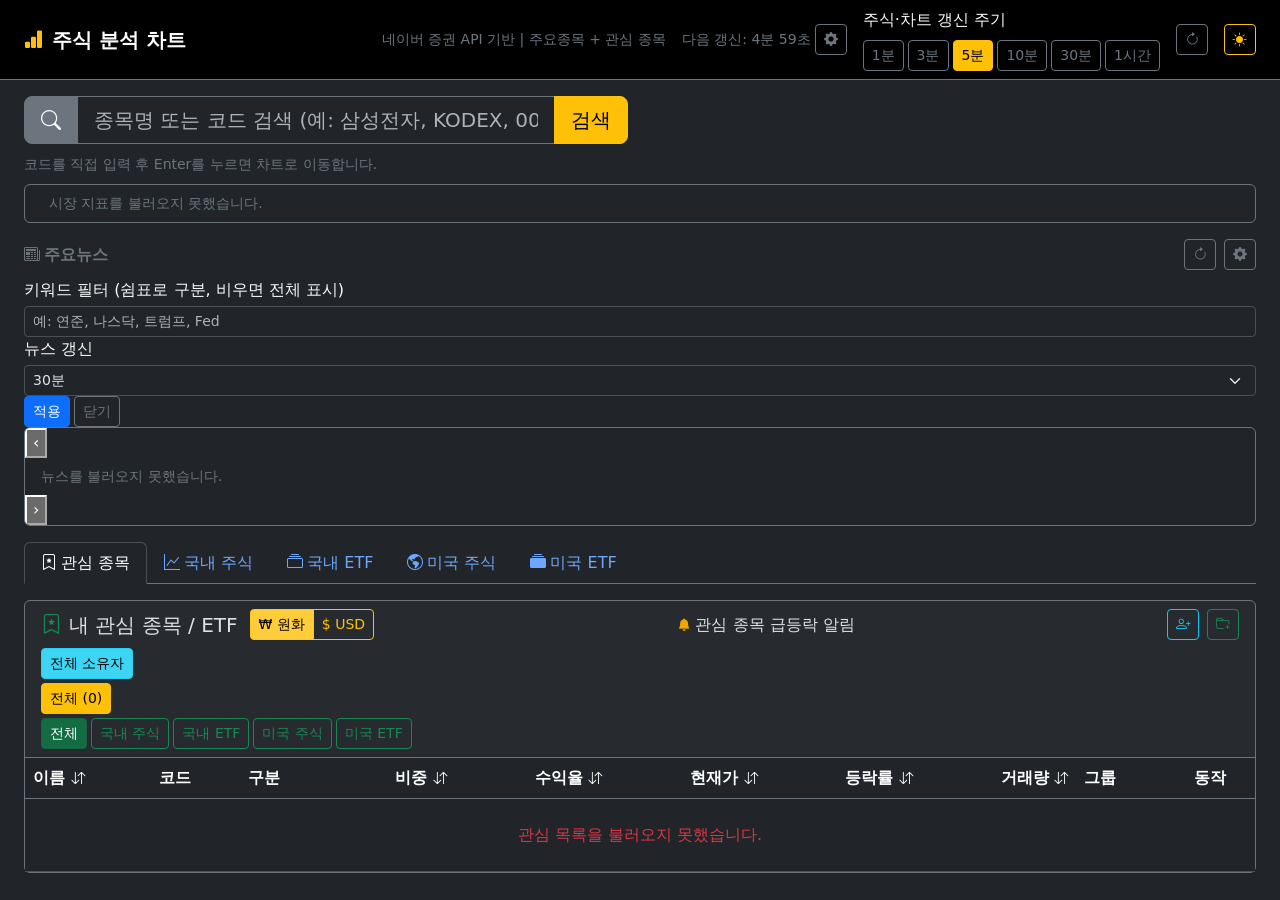
==== commit e68f5cf3: "feat: 관심 종목 종목 구분 필터 추가 (국내주식/국내ETF/미국주식/미국ETF) - index.html: 종목 구분 필터 버튼 4종 (#typeFilter) 추가 - getI" ====
--- a/src/main/resources/templates/index.html
+++ b/src/main/resources/templates/index.html
@@ -429,6 +429,13 @@
                     <div class="d-flex flex-wrap gap-1" id="groupFilter">
                         <button class="btn btn-sm btn-warning group-filter-btn active" data-group="__all__">전체</button>
                     </div>
+                    <div class="d-flex flex-wrap gap-1 mt-1" id="typeFilter">
+                        <button class="btn btn-sm btn-success type-filter-btn active" data-type="__all__">전체</button>
+                        <button class="btn btn-sm btn-outline-success type-filter-btn" data-type="stock">국내 주식</button>
+                        <button class="btn btn-sm btn-outline-success type-filter-btn" data-type="etf">국내 ETF</button>
+                        <button class="btn btn-sm btn-outline-success type-filter-btn" data-type="us_stock">미국 주식</button>
+                        <button class="btn btn-sm btn-outline-success type-filter-btn" data-type="us_etf">미국 ETF</button>
+                    </div>
                 </div>
                 <div class="card-body p-0">
                     <div id="watchlistSummaryBar" class="d-none watchlist-summary-bar px-3 py-2 border-bottom border-secondary">
@@ -881,12 +888,54 @@
     const searchInputEl = document.getElementById('searchInput');
     const watchlistMap = new Map();
     let searchDebounceTimer = null;
+
+    // 최근 검색 기록 (localStorage, 최대 5개)
+    const RECENT_SEARCH_KEY = 'stockMng_recentSearches';
+
+    function getRecentSearches() {
+        try {
+            return JSON.parse(localStorage.getItem(RECENT_SEARCH_KEY) || '[]');
+        } catch { return []; }
+    }
+
+    function saveRecentSearch(keyword) {
+        if (!keyword || keyword.trim().length === 0) return;
+        const kw = keyword.trim();
+        let list = getRecentSearches().filter(k => k !== kw);
+        list.unshift(kw);
+        if (list.length > 5) list = list.slice(0, 5);
+        localStorage.setItem(RECENT_SEARCH_KEY, JSON.stringify(list));
+    }
+
+    function removeRecentSearch(keyword) {
+        const list = getRecentSearches().filter(k => k !== keyword);
+        localStorage.setItem(RECENT_SEARCH_KEY, JSON.stringify(list));
+    }
+
+    function showRecentSearches() {
+        const list = getRecentSearches();
+        if (list.length === 0) {
+            searchResultsEl.style.display = 'none';
+            return;
+        }
+        const isDark = getStoredTheme() === 'dark';
+        searchResultsEl.innerHTML =
+            '<div class="px-3 pt-2 pb-1 text-secondary small fw-semibold">최근 검색</div>' +
+            list.map(kw =>
+                '<div class="d-flex justify-content-between align-items-center px-3 py-2 border-bottom border-secondary recent-search-item" style="cursor:pointer;">' +
+                '<span class="text-body recent-search-kw">' + escHtml(kw) + '</span>' +
+                '<button class="btn btn-sm p-0 text-secondary border-0 bg-transparent recent-search-del" data-kw="' + escHtml(kw) + '" title="삭제">×</button>' +
+                '</div>'
+            ).join('');
+        searchResultsEl.style.display = 'block';
+    }
     let watchlistPriceCache = []; // {item, price} 배열
     let currentGroupFilter = '__all__';
     let currentSort = { key: 'weight', asc: false };
     let groupList = [];
     let ownerList = [];
     let currentOwnerFilter = '__all__';
+    let currentTypeFilter = '__all__';
     let groupSelectorTarget = null; // 관심추가 시 그룹 선택 대상
     let dragSrcGroup = null;
 
@@ -1536,6 +1585,10 @@
         // 그룹 필터 적용 (소유자 필터 후)
         if (currentGroupFilter !== '__all__') {
             filtered = filtered.filter(r => r.item.group === currentGroupFilter);
+        }
+        // 종목 구분 필터 적용
+        if (currentTypeFilter !== '__all__') {
+            filtered = filtered.filter(r => getItemType(r.item, r.price) === currentTypeFilter);
         }
 
         renderWatchlistSummary(filtered);
@@ -1764,14 +1817,22 @@
     const ETF_NAME_RE = /KODEX|TIGER|KOSEF|ARIRANG|ACE|RISE|SOL|HANARO|KBSTAR|ETF|ETN/i;
     const US_ETF_NAME_RE = /ETF|Trust|Fund|ProShares|iShares|Vanguard|Invesco|Schwab|SPDR|Direxion|WisdomTree|Amplify|JPMorgan.*Income/i;
 
-    function buildTypeBadge(item, price) {
+    function getItemType(item, price) {
         const isUs = price ? (price.currency === 'USD') : /^[A-Za-z]/.test(item.symbol);
         const displayName = (price ? price.name : null) || item.name || '';
         const isEtf = item.type === 'etf' || item.type === 'us_etf' || ETF_NAME_RE.test(displayName)
             || (isUs && US_ETF_NAME_RE.test(displayName));
-        if (isUs && isEtf) return '<span class="badge bg-warning text-dark">US ETF</span>';
-        if (isUs)          return '<span class="badge bg-success">US 주식</span>';
-        if (isEtf)         return '<span class="badge bg-info">ETF</span>';
+        if (isUs && isEtf) return 'us_etf';
+        if (isUs)          return 'us_stock';
+        if (isEtf)         return 'etf';
+        return 'stock';
+    }
+
+    function buildTypeBadge(item, price) {
+        const type = getItemType(item, price);
+        if (type === 'us_etf')   return '<span class="badge bg-warning text-dark">US ETF</span>';
+        if (type === 'us_stock') return '<span class="badge bg-success">US 주식</span>';
+        if (type === 'etf')      return '<span class="badge bg-info">ETF</span>';
         return '<span class="badge bg-secondary">주식</span>';
     }
 
@@ -2107,6 +2168,9 @@
             return;
         }
         const results = await res.json();
+        if (results && results.length > 0) {
+            saveRecentSearch(keyword);
+        }
         showSearchResults(results);
     }
 
@@ -2169,6 +2233,20 @@
             const tr = e.target.closest('tr[data-symbol]');
             if (!tr) return;
             window.location.href = '/chart/' + encodeURIComponent(tr.dataset.symbol);
+        });
+
+        // 종목 구분 필터
+        document.getElementById('typeFilter').addEventListener('click', function(e) {
+            const btn = e.target.closest('.type-filter-btn');
+            if (!btn) return;
+            currentTypeFilter = btn.dataset.type;
+            this.querySelectorAll('.type-filter-btn').forEach(b => {
+                const isActive = b === btn;
+                b.classList.toggle('btn-success', isActive);
+                b.classList.toggle('btn-outline-success', !isActive);
+                b.classList.toggle('active', isActive);
+            });
+            renderWatchlistTable();
         });
 
         // 관심종목 USD/KRW 토글
@@ -2215,11 +2293,17 @@
             }
         });
 
+        searchInputEl.addEventListener('focus', function () {
+            if (this.value.trim().length === 0) {
+                showRecentSearches();
+            }
+        });
+
         searchInputEl.addEventListener('input', function () {
             clearTimeout(searchDebounceTimer);
             const keyword = this.value.trim();
             if (keyword.length < 1) {
-                searchResultsEl.style.display = 'none';
+                showRecentSearches();
                 return;
             }
             searchDebounceTimer = setTimeout(() => {
@@ -2243,6 +2327,26 @@
         document.addEventListener('click', function (e) {
             if (!e.target.closest('#searchInput') && !e.target.closest('#searchResults')) {
                 searchResultsEl.style.display = 'none';
+            }
+
+            // 최근 검색어 클릭
+            const recentItem = e.target.closest('.recent-search-item');
+            if (recentItem) {
+                const delBtn = e.target.closest('.recent-search-del');
+                if (delBtn) {
+                    removeRecentSearch(delBtn.dataset.kw);
+                    showRecentSearches();
+                    return;
+                }
+                const kw = recentItem.querySelector('.recent-search-kw');
+                if (kw) {
+                    searchInputEl.value = kw.textContent;
+                    doSearch().catch(() => {
+                        searchResultsEl.innerHTML = '<div class="p-3 text-danger">검색 실패</div>';
+                        searchResultsEl.style.display = 'block';
+                    });
+                }
+                return;
             }
 
             const actionEl = e.target.closest('button[data-action]');
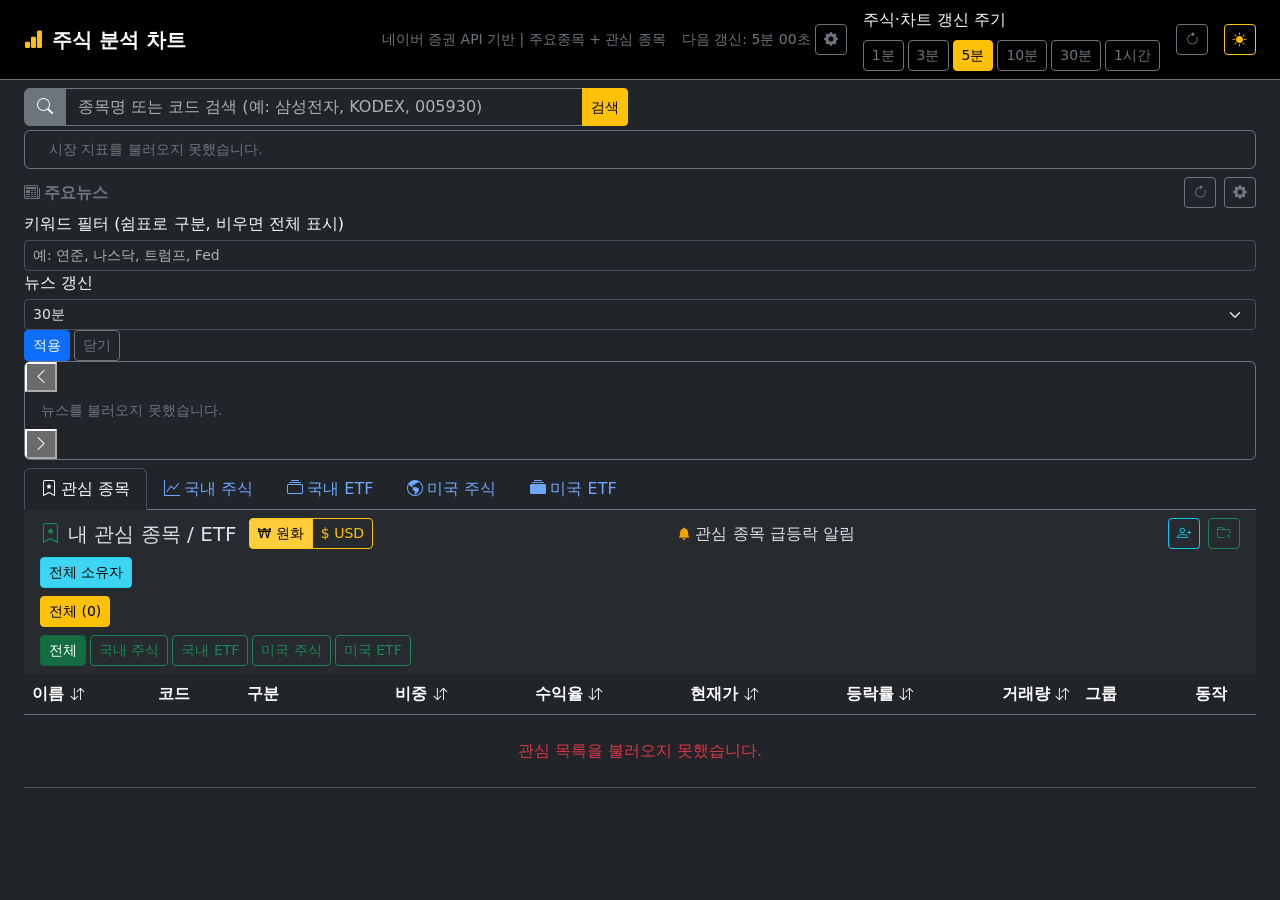
==== commit 37fa37d1: "docs: CLAUDE.md Railway 배포 섹션 추가 및 소스 변경 반영 - CLAUDE.md에 Railway 배포 섹션 추가 (Dockerfile, railway.json," ====
--- a/src/main/resources/templates/index.html
+++ b/src/main/resources/templates/index.html
@@ -45,10 +45,10 @@
     </div>
 </nav>
 
-<div class="container-fluid px-4 py-3 main-content">
-    <div class="row mb-2">
+<div class="container-fluid px-4 py-2 main-content">
+    <div class="row mb-1">
         <div class="col-lg-6 col-md-8 position-relative">
-            <div class="input-group input-group-lg">
+            <div class="input-group">
                 <span class="input-group-text bg-secondary border-secondary text-light">
                     <i class="bi bi-search"></i>
                 </span>
@@ -59,21 +59,18 @@
                     placeholder="종목명 또는 코드 검색 (예: 삼성전자, KODEX, 005930)"
                     autocomplete="off"
                 >
-                <button class="btn btn-warning" onclick="doSearch()">검색</button>
+                <button class="btn btn-warning btn-sm" onclick="doSearch()">검색</button>
             </div>
             <div
                 id="searchResults"
                 class="position-absolute bg-dark border border-secondary rounded mt-1"
                 style="z-index: 1000; display: none; max-height: 400px; overflow-y: auto; left: 12px; right: 12px;"
             ></div>
-            <div class="mt-2">
-                <small class="text-secondary">코드를 직접 입력 후 Enter를 누르면 차트로 이동합니다.</small>
-            </div>
         </div>
     </div>
 
     <!-- 주요 시장 지표 바 -->
-    <div class="market-indicator-bar border rounded mb-3" id="marketIndicatorBar">
+    <div class="market-indicator-bar border rounded mb-2" id="marketIndicatorBar">
         <div class="market-indicator-scroll" id="marketIndicatorList">
             <div class="market-indicator-card skeleton">
                 <div class="skeleton-line short"></div>
@@ -115,8 +112,8 @@
     </div>
 
     <!-- 미국 증시 뉴스 섹션 -->
-    <div class="us-news-section mb-3" id="usNewsSection">
-        <div class="d-flex align-items-center justify-content-between mb-2">
+    <div class="us-news-section mb-2" id="usNewsSection">
+        <div class="d-flex align-items-center justify-content-between mb-1">
             <h6 class="mb-0 text-secondary fw-semibold">
                 <i class="bi bi-newspaper me-1"></i>주요뉴스
                 <span id="newsKeywordBadges"></span>
@@ -159,7 +156,7 @@
             </div>
         </div>
         <div class="border rounded position-relative" id="usNewsScrollWrap" style="overflow:hidden">
-            <button class="scroll-arrow scroll-arrow-left" id="newsScrollLeft" onclick="scrollUsNews(-1)" aria-label="이전">&#8249;</button>
+            <button class="scroll-arrow scroll-arrow-left" id="newsScrollLeft" onclick="scrollUsNews(-1)" aria-label="이전"><i class="bi bi-chevron-left"></i></button>
             <div class="us-news-scroll" id="usNewsList">
                 <div class="us-news-card skeleton-news">
                     <div class="skeleton-line short mb-2" style="height:10px;width:30%"></div>
@@ -177,11 +174,11 @@
                     <div class="skeleton-line long" style="height:12px;width:70%"></div>
                 </div>
             </div>
-            <button class="scroll-arrow scroll-arrow-right" id="newsScrollRight" onclick="scrollUsNews(1)" aria-label="다음">&#8250;</button>
+            <button class="scroll-arrow scroll-arrow-right" id="newsScrollRight" onclick="scrollUsNews(1)" aria-label="다음"><i class="bi bi-chevron-right"></i></button>
         </div>
     </div>
 
-    <div class="tab-and-alert-wrapper mb-3">
+    <div class="tab-and-alert-wrapper">
         <ul class="nav nav-tabs border-secondary" id="stockTab" role="tablist">
             <li class="nav-item" role="presentation">
                 <button
@@ -248,8 +245,8 @@
 
     <div class="tab-content">
         <div class="tab-pane fade" id="stockPanel" role="tabpanel">
-            <div class="card bg-dark border-secondary">
-                <div class="card-header border-secondary d-flex justify-content-between align-items-center">
+            <div class="card bg-dark border-0">
+                <div class="card-header border-0 d-flex justify-content-between align-items-center">
                     <h5 class="mb-0"><i class="bi bi-list-ul me-2 text-warning"></i>국내 주식 코스피 상위 10개</h5>
                     <small class="text-secondary" id="stockUpdated"></small>
                 </div>
@@ -281,8 +278,8 @@
         </div>
 
         <div class="tab-pane fade" id="etfPanel" role="tabpanel">
-            <div class="card bg-dark border-secondary">
-                <div class="card-header border-secondary d-flex justify-content-between align-items-center">
+            <div class="card bg-dark border-0">
+                <div class="card-header border-0 d-flex justify-content-between align-items-center">
                     <h5 class="mb-0"><i class="bi bi-collection me-2 text-info"></i>국내 주요 ETF 17개</h5>
                     <small class="text-secondary" id="etfUpdated"></small>
                 </div>
@@ -314,8 +311,8 @@
         </div>
 
         <div class="tab-pane fade" id="usStockPanel" role="tabpanel">
-            <div class="card bg-dark border-secondary">
-                <div class="card-header border-secondary d-flex justify-content-between align-items-center">
+            <div class="card bg-dark border-0">
+                <div class="card-header border-0 d-flex justify-content-between align-items-center">
                     <div class="d-flex align-items-center gap-3">
                         <h5 class="mb-0"><i class="bi bi-globe-americas me-2 text-success"></i>미국 주식 S&P500 상위 10개</h5>
                         <div class="btn-group btn-group-sm" role="group" id="usStockCurrencyToggle">
@@ -353,8 +350,8 @@
         </div>
 
         <div class="tab-pane fade" id="usEtfPanel" role="tabpanel">
-            <div class="card bg-dark border-secondary">
-                <div class="card-header border-secondary d-flex justify-content-between align-items-center">
+            <div class="card bg-dark border-0">
+                <div class="card-header border-0 d-flex justify-content-between align-items-center">
                     <div class="d-flex align-items-center gap-3">
                         <h5 class="mb-0"><i class="bi bi-collection-fill me-2 text-primary"></i>미국 주요 ETF 15개</h5>
                         <div class="btn-group btn-group-sm" role="group" id="usEtfCurrencyToggle">
@@ -392,9 +389,9 @@
         </div>
 
         <div class="tab-pane fade show active" id="watchlistPanel" role="tabpanel">
-            <div class="card bg-dark border-secondary">
-                <div class="card-header border-secondary">
-                    <div class="d-flex justify-content-between align-items-center flex-wrap gap-2 mb-2">
+            <div class="card bg-dark border-0">
+                <div class="card-header border-0">
+                    <div class="d-flex justify-content-between align-items-center flex-wrap gap-2 mb-1">
                         <div class="d-flex align-items-center flex-wrap gap-2">
                             <h5 class="mb-0 me-1"><i class="bi bi-bookmark-star me-2 text-success"></i>내 관심 종목 / ETF</h5>
                             <div class="btn-group btn-group-sm" role="group" id="watchlistCurrencyToggle">
@@ -423,13 +420,13 @@
                             </button>
                         </div>
                     </div>
-                    <div class="d-flex flex-wrap align-items-center gap-1 mb-1" id="ownerFilter">
+                    <div class="d-flex align-items-center gap-1 mt-2" id="ownerFilter">
                         <button class="btn btn-sm btn-info owner-filter-btn active" data-owner="__all__">전체 소유자</button>
                     </div>
-                    <div class="d-flex flex-wrap gap-1" id="groupFilter">
+                    <div class="d-flex gap-1 mt-2" id="groupFilter">
                         <button class="btn btn-sm btn-warning group-filter-btn active" data-group="__all__">전체</button>
                     </div>
-                    <div class="d-flex flex-wrap gap-1 mt-1" id="typeFilter">
+                    <div class="d-flex gap-1 mt-2" id="typeFilter">
                         <button class="btn btn-sm btn-success type-filter-btn active" data-type="__all__">전체</button>
                         <button class="btn btn-sm btn-outline-success type-filter-btn" data-type="stock">국내 주식</button>
                         <button class="btn btn-sm btn-outline-success type-filter-btn" data-type="etf">국내 ETF</button>
@@ -438,7 +435,7 @@
                     </div>
                 </div>
                 <div class="card-body p-0">
-                    <div id="watchlistSummaryBar" class="d-none watchlist-summary-bar px-3 py-2 border-bottom border-secondary">
+                    <div id="watchlistSummaryBar" class="d-none watchlist-summary-bar px-3 py-2">
                     </div>
                     <div class="table-responsive">
                         <table class="table table-dark table-hover mb-0">
@@ -618,6 +615,7 @@
             else ctx.lineTo(x, y);
         });
         ctx.stroke();
+        canvas.style.display = 'block';
     }
 
     async function loadMarketIndicators() {
@@ -639,8 +637,7 @@
 
     // 차트 상세 페이지로 이동하는 대표 지수 ID 목록
     const CHART_INDICATOR_IDS = new Set(['KOSPI', 'KOSDAQ', 'SP500', 'NASDAQ', 'DJI', 'SOX', 'VIX']);
-    // 스파크라인(미니 차트)을 표시할 지수 ID 목록 — 코스피/코스닥만
-    const SPARK_INDICATOR_IDS = new Set(['KOSPI', 'KOSDAQ']);
+    const SPARK_INDICATOR_IDS = new Set(['KOSPI', 'KOSDAQ', 'SP500', 'NASDAQ', 'DJI', 'SOX', 'VIX']);
 
     function renderMarketIndicators(indicators) {
         const container = document.getElementById('marketIndicatorList');
@@ -697,7 +694,7 @@
             const t = buildRowHtml(topInd);
             const b = buildRowHtml(botInd);
             return `<div class="market-indicator-card market-indicator-card--combo">
-                <div class="combo-row">
+                <div class="combo-row clickable" onclick="location.href='/chart/${topInd.id}'">
                     <div class="indicator-top">
                         <span class="indicator-name">${t.displayName}</span>
                         <span class="indicator-rate ${t.changeClass}">${t.arrow} ${t.rateStr}</span>
@@ -706,7 +703,7 @@
                     <div class="indicator-change ${t.changeClass}" style="font-size:0.75em">${t.changeStr}</div>
                 </div>
                 <div class="combo-divider"></div>
-                <div class="combo-row">
+                <div class="combo-row clickable" onclick="location.href='/chart/${botInd.id}'">
                     <div class="indicator-top">
                         <span class="indicator-name">${b.displayName}</span>
                         <span class="indicator-rate ${b.changeClass}">${b.arrow} ${b.rateStr}</span>
@@ -952,6 +949,20 @@
     const PREFERRED_GROUP_ORDER = ['ISA', '국내주식', '연금저축', '미국주식'];
     
     const OWNER_GROUP_ORDERS_KEY = 'ownerGroupOrders';
+    const PREFERRED_OWNER_KEY = 'preferredOwner';
+
+    function readOwnerFromUrl() {
+        return new URLSearchParams(window.location.search).get('owner');
+    }
+    function setOwnerInUrl(owner) {
+        const url = new URL(window.location.href);
+        if (owner && owner !== '__all__') {
+            url.searchParams.set('owner', owner);
+        } else {
+            url.searchParams.delete('owner');
+        }
+        history.replaceState(null, '', url);
+    }
 
     function loadGroupOrder(ownerName) {
         try {
@@ -1332,23 +1343,26 @@
         if (!container) return;
         container.innerHTML = '';
 
-        // "전체 소유자" 버튼
-        const allBtn = document.createElement('button');
-        allBtn.className = 'btn btn-sm owner-filter-btn ' + (currentOwnerFilter === '__all__' ? 'btn-primary' : 'btn-outline-primary');
-        allBtn.dataset.owner = '__all__';
-        allBtn.textContent = '전체 소유자';
-        allBtn.addEventListener('click', function() {
-            currentOwnerFilter = '__all__';
-            currentGroupFilter = '__all__';
-            // 전체 소유자 기준 그룹 목록 재계산
-            const allItems = watchlistPriceCache.map(r => r.item);
-            const rawGroups = [...new Set(allItems.map(i => i.group).filter(g => g && g.trim()))].sort();
-            groupList = applyGroupOrder(rawGroups, null);
-            renderOwnerFilter();
-            renderGroupFilter();
-            renderWatchlistTable();
-        });
-        container.appendChild(allBtn);
+        // "전체 소유자" 버튼 — 소유자가 2명 이상일 때만 표시
+        if (ownerList.length > 1) {
+            const allBtn = document.createElement('button');
+            allBtn.className = 'btn btn-sm owner-filter-btn ' + (currentOwnerFilter === '__all__' ? 'btn-primary' : 'btn-outline-primary');
+            allBtn.dataset.owner = '__all__';
+            allBtn.textContent = '전체 소유자';
+            allBtn.addEventListener('click', function() {
+                currentOwnerFilter = '__all__';
+                localStorage.removeItem(PREFERRED_OWNER_KEY);
+                setOwnerInUrl('__all__');
+                currentGroupFilter = '__all__';
+                const allItems = watchlistPriceCache.map(r => r.item);
+                const rawGroups = [...new Set(allItems.map(i => i.group).filter(g => g && g.trim()))].sort();
+                groupList = applyGroupOrder(rawGroups, null);
+                renderOwnerFilter();
+                renderGroupFilter();
+                renderWatchlistTable();
+            });
+            container.appendChild(allBtn);
+        }
 
         // 소유자별 버튼
         ownerList.forEach(owner => {
@@ -1386,6 +1400,8 @@
             ownerBtn.addEventListener('click', function(e) {
                 if (e.target.classList.contains('owner-edit-btn') || e.target.classList.contains('owner-delete-btn')) return;
                 currentOwnerFilter = owner;
+                localStorage.setItem(PREFERRED_OWNER_KEY, owner);
+                setOwnerInUrl(owner);
                 currentGroupFilter = '__all__';
                 const filteredItems = watchlistPriceCache.map(r => r.item).filter(i => i.owner === owner);
                 const rawGroups = [...new Set(filteredItems.map(i => i.group).filter(g => g && g.trim()))].sort();
@@ -2791,6 +2807,16 @@
         loadStockSettings(); // 주식·차트 갱신 주기 복원
         await loadNewsSettings(); // 뉴스 키워드 서버에서 로드 (카운트다운보다 먼저)
         bindEvents();
+        // URL 파라미터 또는 localStorage에서 소유자 필터 복원
+        const urlOwner = readOwnerFromUrl();
+        const savedOwner = localStorage.getItem(PREFERRED_OWNER_KEY);
+        if (urlOwner) {
+            currentOwnerFilter = urlOwner;
+            localStorage.setItem(PREFERRED_OWNER_KEY, urlOwner);
+        } else if (savedOwner) {
+            currentOwnerFilter = savedOwner;
+            setOwnerInUrl(savedOwner);
+        }
         await loadMarketIndicators(); // 환율 먼저 로드 (USD/KRW 변환에 필요)
         loadUsNews(); // 뉴스는 병렬로 로드
         await refreshWatchlist();
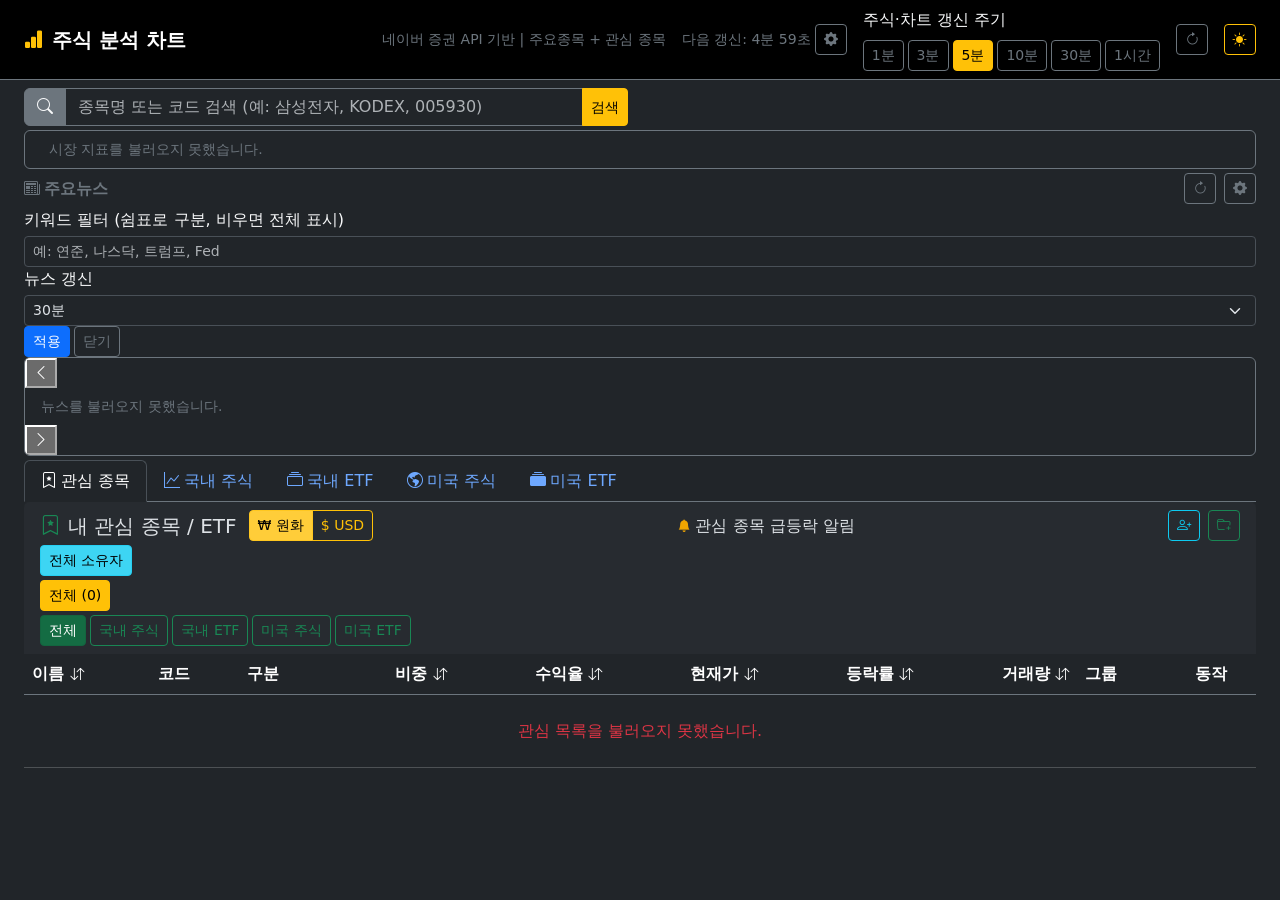
==== commit d9c48983: "feat: 시장지수 전용 현황 분석 패널 추가 및 UI 간격 개선 - chart.js: KOSPI/KOSDAQ/SP500/나스닥/다우/SOX/VIX/WTI/환율/금/은 등   시장" ====
--- a/src/main/resources/templates/index.html
+++ b/src/main/resources/templates/index.html
@@ -70,7 +70,7 @@
     </div>
 
     <!-- 주요 시장 지표 바 -->
-    <div class="market-indicator-bar border rounded mb-2" id="marketIndicatorBar">
+    <div class="market-indicator-bar border rounded mb-1" id="marketIndicatorBar">
         <div class="market-indicator-scroll" id="marketIndicatorList">
             <div class="market-indicator-card skeleton">
                 <div class="skeleton-line short"></div>
@@ -112,7 +112,7 @@
     </div>
 
     <!-- 미국 증시 뉴스 섹션 -->
-    <div class="us-news-section mb-2" id="usNewsSection">
+    <div class="us-news-section mb-1" id="usNewsSection">
         <div class="d-flex align-items-center justify-content-between mb-1">
             <h6 class="mb-0 text-secondary fw-semibold">
                 <i class="bi bi-newspaper me-1"></i>주요뉴스
@@ -420,13 +420,13 @@
                             </button>
                         </div>
                     </div>
-                    <div class="d-flex align-items-center gap-1 mt-2" id="ownerFilter">
+                    <div class="d-flex align-items-center gap-1 mt-1" id="ownerFilter">
                         <button class="btn btn-sm btn-info owner-filter-btn active" data-owner="__all__">전체 소유자</button>
                     </div>
-                    <div class="d-flex gap-1 mt-2" id="groupFilter">
+                    <div class="d-flex gap-1 mt-1" id="groupFilter">
                         <button class="btn btn-sm btn-warning group-filter-btn active" data-group="__all__">전체</button>
                     </div>
-                    <div class="d-flex gap-1 mt-2" id="typeFilter">
+                    <div class="d-flex gap-1 mt-1" id="typeFilter">
                         <button class="btn btn-sm btn-success type-filter-btn active" data-type="__all__">전체</button>
                         <button class="btn btn-sm btn-outline-success type-filter-btn" data-type="stock">국내 주식</button>
                         <button class="btn btn-sm btn-outline-success type-filter-btn" data-type="etf">국내 ETF</button>
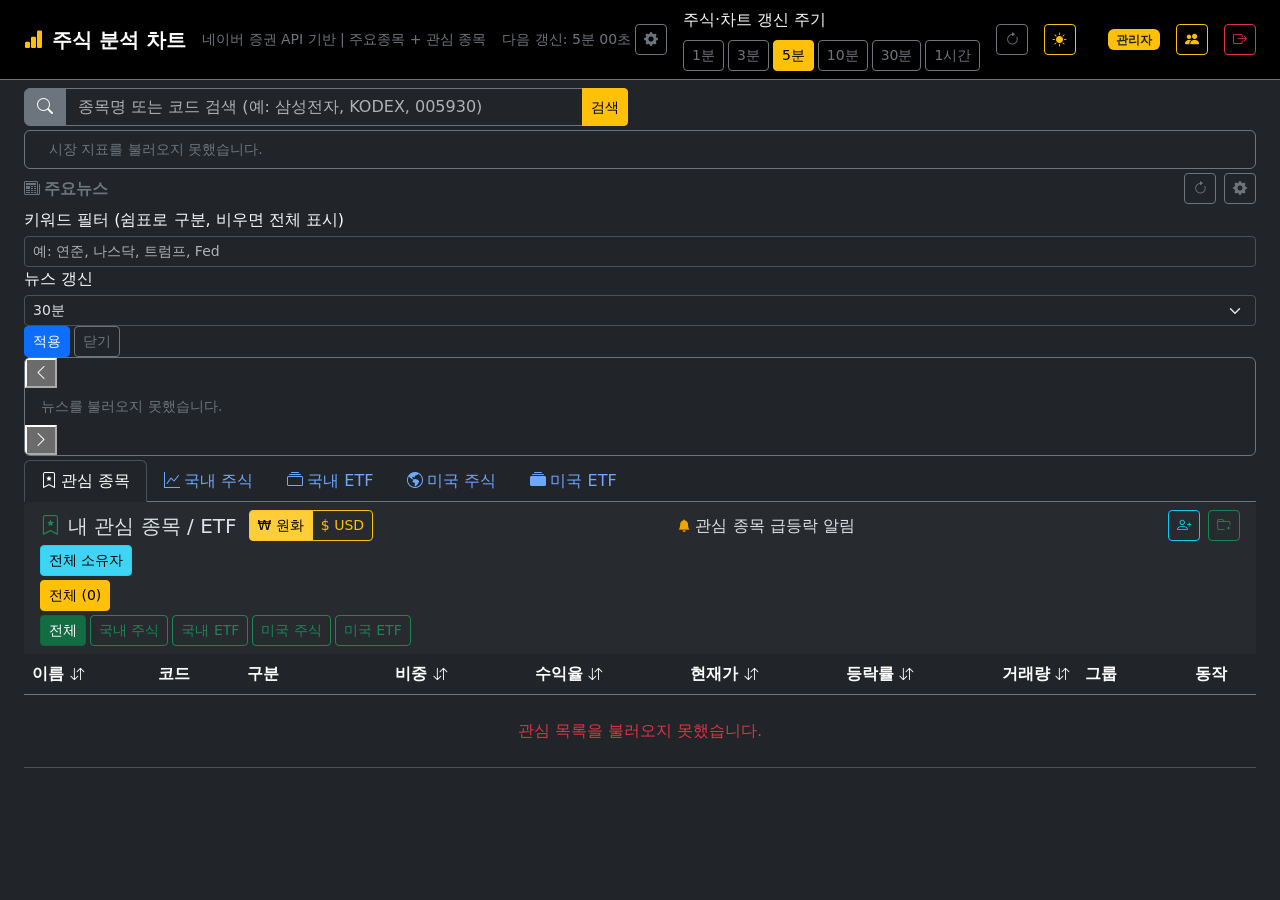
==== commit a2c8231b: "feat: 로그인/계정 관리 시스템 추가 - 세션 기반 로그인/로그아웃 구현 (AuthController, AuthInterceptor) - 관리자 전용 계정 생성/삭제 API 추" ====
--- a/src/main/resources/templates/index.html
+++ b/src/main/resources/templates/index.html
@@ -42,6 +42,16 @@
         <button class="btn btn-sm btn-outline-warning" id="themeToggle" onclick="toggleTheme()" title="테마 전환">
             <i class="bi bi-sun-fill"></i>
         </button>
+        <span class="text-light small d-none d-md-inline" th:text="${currentOwner}"></span>
+        <span class="badge bg-warning text-dark" th:if="${isAdmin}">관리자</span>
+        <button th:if="${isAdmin}" class="btn btn-sm btn-outline-warning" onclick="openAdminAccountModal()" title="계정 관리">
+            <i class="bi bi-people-fill"></i>
+        </button>
+        <form th:action="@{/logout}" method="post" class="d-inline">
+            <button type="submit" class="btn btn-sm btn-outline-danger" title="로그아웃">
+                <i class="bi bi-box-arrow-right"></i>
+            </button>
+        </form>
     </div>
 </nav>
 
@@ -2463,8 +2473,10 @@
         const wrapper = document.createElement('div');
         wrapper.id = 'addOwnerInline';
         wrapper.className = 'd-inline-flex align-items-center gap-1 ms-1';
+        const isLight = document.documentElement.getAttribute('data-bs-theme') === 'light';
+        const inputCls = isLight ? 'bg-white text-dark border-secondary' : 'bg-dark text-light border-secondary';
         wrapper.innerHTML =
-            '<input type="text" class="form-control form-control-sm bg-dark text-light border-secondary" ' +
+            `<input type="text" class="form-control form-control-sm ${inputCls}" ` +
             'id="newOwnerInput" placeholder="소유자명" style="width:100px;font-size:0.78rem">' +
             '<button class="btn btn-sm btn-success" id="confirmAddOwner" style="font-size:0.75rem">확인</button>' +
             '<button class="btn btn-sm btn-outline-secondary" id="cancelAddOwner" style="font-size:0.75rem">취소</button>';
@@ -2562,8 +2574,10 @@
         const wrapper = document.createElement('div');
         wrapper.id = 'addGroupInline';
         wrapper.className = 'd-inline-flex align-items-center gap-1 ms-1';
+        const isLightTheme = document.documentElement.getAttribute('data-bs-theme') === 'light';
+        const groupInputCls = isLightTheme ? 'bg-white text-dark border-secondary' : 'bg-dark text-light border-secondary';
         wrapper.innerHTML =
-            '<input type="text" class="form-control form-control-sm bg-dark text-light border-secondary" ' +
+            `<input type="text" class="form-control form-control-sm ${groupInputCls}" ` +
             'id="newGroupInput" placeholder="그룹명" style="width:100px;font-size:0.78rem">' +
             '<button class="btn btn-sm btn-success" id="confirmAddGroup" style="font-size:0.75rem">확인</button>' +
             '<button class="btn btn-sm btn-outline-secondary" id="cancelAddGroup" style="font-size:0.75rem">취소</button>';
@@ -2831,5 +2845,120 @@
 
     initialize();
 </script>
+
+<!-- 관리자 계정 관리 모달 -->
+<div class="modal fade" id="adminAccountModal" tabindex="-1" aria-labelledby="adminAccountModalLabel" aria-hidden="true">
+    <div class="modal-dialog modal-dialog-centered">
+        <div class="modal-content bg-dark border border-secondary text-light">
+            <div class="modal-header border-secondary">
+                <h5 class="modal-title" id="adminAccountModalLabel">
+                    <i class="bi bi-people-fill me-2 text-warning"></i>계정 관리
+                </h5>
+                <button type="button" class="btn-close btn-close-white" data-bs-dismiss="modal"></button>
+            </div>
+            <div class="modal-body">
+                <div class="mb-3">
+                    <div class="input-group input-group-sm">
+                        <input type="text" id="newAccountName" class="form-control bg-dark text-light border-secondary"
+                               placeholder="이름 (한글/영문/숫자 1~20자)" maxlength="20">
+                        <button class="btn btn-warning btn-sm fw-semibold" onclick="createAdminAccount()">
+                            <i class="bi bi-person-plus-fill me-1"></i>계정 생성
+                        </button>
+                    </div>
+                    <div class="form-text text-secondary mt-1" style="font-size:0.75rem;">
+                        초기 비밀번호 <code class="text-warning">stock1234!</code> — 첫 로그인 시 변경 필요
+                    </div>
+                    <div id="createAccountMsg" class="mt-1 small" style="min-height:1.2em;"></div>
+                </div>
+                <hr class="border-secondary my-2">
+                <div id="adminAccountList">
+                    <div class="text-center text-secondary py-3">
+                        <div class="spinner-border spinner-border-sm me-2" role="status"></div>불러오는 중...
+                    </div>
+                </div>
+            </div>
+        </div>
+    </div>
+</div>
+
+<script>
+    async function openAdminAccountModal() {
+        const modal = new bootstrap.Modal(document.getElementById('adminAccountModal'));
+        modal.show();
+        await loadAdminAccounts();
+    }
+
+    async function loadAdminAccounts() {
+        const container = document.getElementById('adminAccountList');
+        try {
+            const res = await fetch('/api/admin/accounts');
+            if (!res.ok) throw new Error('불러오기 실패');
+            const names = await res.json();
+            if (names.length === 0) {
+                container.innerHTML = '<p class="text-secondary text-center mb-0">등록된 계정이 없습니다.</p>';
+                return;
+            }
+            container.innerHTML = `
+                <table class="table table-dark table-hover table-sm mb-0">
+                    <thead><tr><th>이름</th><th class="text-end">삭제</th></tr></thead>
+                    <tbody>${names.map(n => `
+                        <tr>
+                            <td class="align-middle">${escapeHtml(n)}</td>
+                            <td class="text-end">
+                                <button class="btn btn-sm btn-outline-danger" onclick="deleteAdminAccount('${escapeHtml(n)}')">
+                                    <i class="bi bi-trash3"></i>
+                                </button>
+                            </td>
+                        </tr>`).join('')}
+                    </tbody>
+                </table>`;
+        } catch (e) {
+            container.innerHTML = '<p class="text-danger text-center mb-0">계정 목록을 불러오지 못했습니다.</p>';
+        }
+    }
+
+    async function createAdminAccount() {
+        const input = document.getElementById('newAccountName');
+        const msg = document.getElementById('createAccountMsg');
+        const name = input.value.trim();
+        if (!name) { msg.className = 'mt-1 small text-danger'; msg.textContent = '이름을 입력해 주세요.'; return; }
+        try {
+            const res = await fetch('/api/admin/accounts', {
+                method: 'POST',
+                headers: { 'Content-Type': 'application/json' },
+                body: JSON.stringify({ name })
+            });
+            const data = await res.json();
+            if (!res.ok) {
+                msg.className = 'mt-1 small text-danger';
+                msg.textContent = data.error || '계정 생성에 실패했습니다.';
+                return;
+            }
+            msg.className = 'mt-1 small text-success';
+            msg.textContent = data.message;
+            input.value = '';
+            await loadAdminAccounts();
+        } catch (e) {
+            msg.className = 'mt-1 small text-danger';
+            msg.textContent = '계정 생성에 실패했습니다.';
+        }
+    }
+
+    async function deleteAdminAccount(name) {
+        if (!confirm(`"${name}" 계정과 해당 관심 종목을 모두 삭제하시겠습니까?`)) return;
+        try {
+            const res = await fetch(`/api/admin/accounts/${encodeURIComponent(name)}`, { method: 'DELETE' });
+            if (!res.ok) throw new Error('삭제 실패');
+            await loadAdminAccounts();
+            loadWatchlist();
+        } catch (e) {
+            alert('계정 삭제에 실패했습니다.');
+        }
+    }
+
+    function escapeHtml(str) {
+        return str.replace(/&/g, '&amp;').replace(/</g, '&lt;').replace(/>/g, '&gt;').replace(/"/g, '&quot;');
+    }
+</script>
 </body>
 </html>
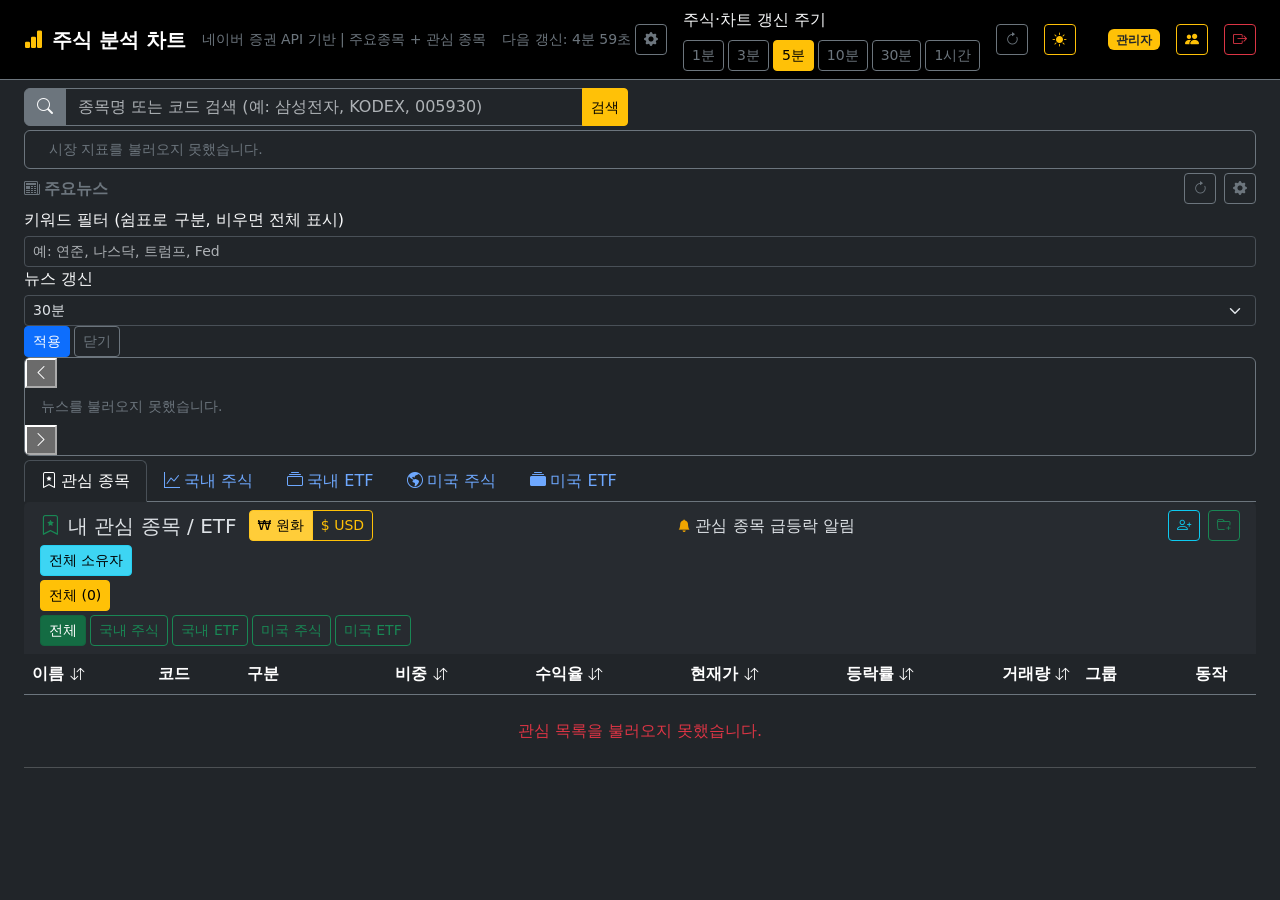
==== commit ec58fe8c: "fix: 라이트 모드에서 로그인 계정명 표시 안되는 문제 수정 네비게이션바 계정명 span에 id 추가 후 applyTheme()에서 다크/라이트 모드 전환 시 텍스트 색상을 동적" ====
--- a/src/main/resources/templates/index.html
+++ b/src/main/resources/templates/index.html
@@ -42,7 +42,7 @@
         <button class="btn btn-sm btn-outline-warning" id="themeToggle" onclick="toggleTheme()" title="테마 전환">
             <i class="bi bi-sun-fill"></i>
         </button>
-        <span class="text-light small d-none d-md-inline" th:text="${currentOwner}"></span>
+        <span class="small d-none d-md-inline" id="currentOwnerLabel" th:text="${currentOwner}"></span>
         <span class="badge bg-warning text-dark" th:if="${isAdmin}">관리자</span>
         <button th:if="${isAdmin}" class="btn btn-sm btn-outline-warning" onclick="openAdminAccountModal()" title="계정 관리">
             <i class="bi bi-people-fill"></i>
@@ -830,6 +830,9 @@
             : 'navbar navbar-light bg-white border-bottom border-light-subtle px-4';
         icon.className = isDark ? 'bi bi-sun-fill' : 'bi bi-moon-fill';
 
+        const ownerLabel = document.getElementById('currentOwnerLabel');
+        if (ownerLabel) ownerLabel.className = isDark ? 'small d-none d-md-inline text-light' : 'small d-none d-md-inline text-dark';
+
         document.querySelectorAll('.table-dark, .table-light').forEach(el => {
             el.classList.toggle('table-dark', isDark);
             el.classList.toggle('table-light', !isDark);
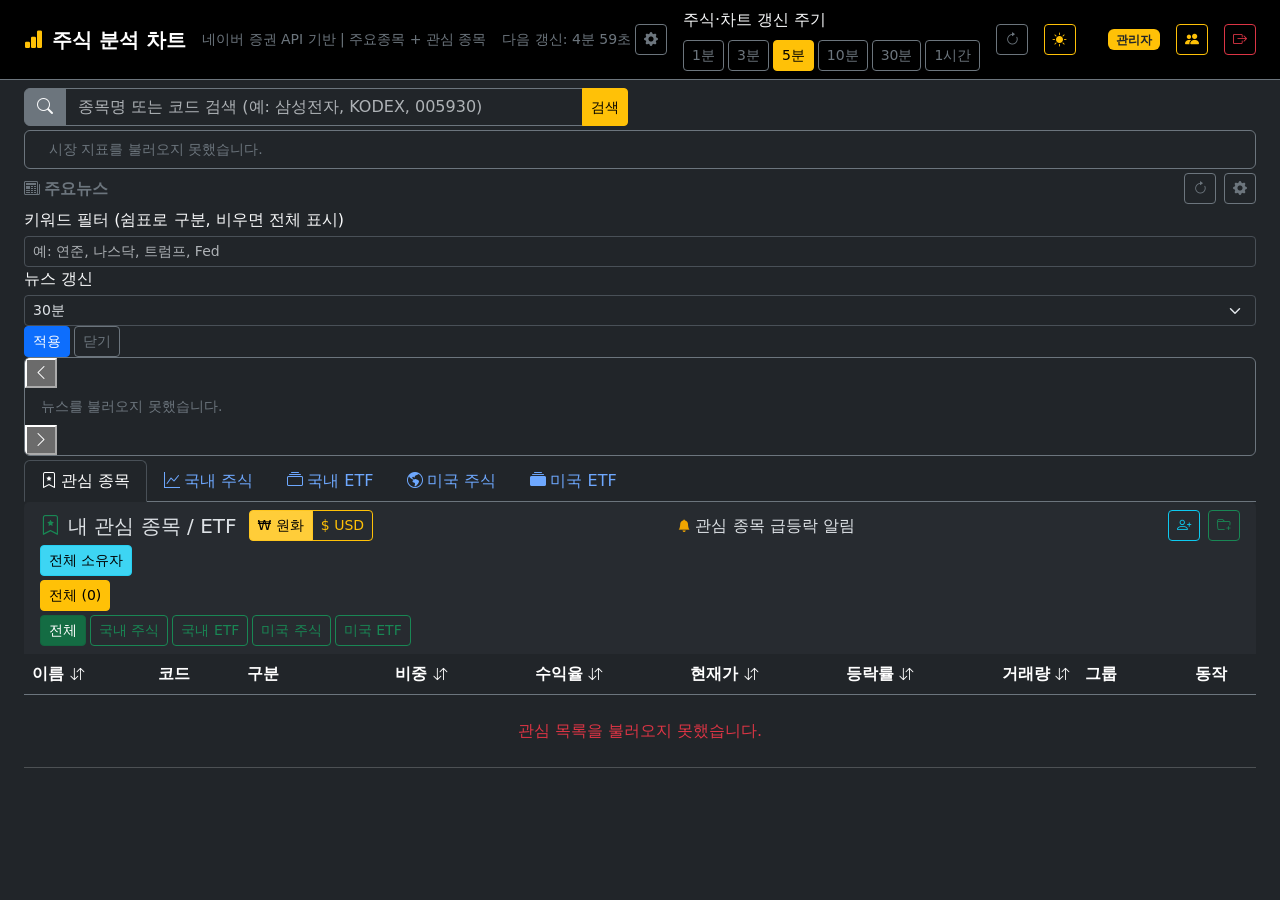
==== commit 044c4296: "feat: 소유자별 독립 뉴스 키워드 관리 기능 추가 - InMemoryNewsKeywordsService: ConcurrentHashMap 기반 소유자별 키워드 독립 관리 - N" ====
--- a/src/main/resources/templates/index.html
+++ b/src/main/resources/templates/index.html
@@ -142,6 +142,16 @@
         </div>
         <!-- 뉴스 설정 패널 -->
         <div class="news-settings-panel" id="newsSettingsPanel">
+            <!-- 어드민 전용: 소유자 선택 -->
+            <div class="news-settings-row" id="newsOwnerRow" style="display:none">
+                <div class="w-100">
+                    <label class="news-settings-label mb-1">소유자 선택
+                        <span class="news-settings-hint">(소유자별 키워드 관리)</span>
+                    </label>
+                    <select class="form-select form-select-sm" id="newsOwnerSelect" onchange="onNewsOwnerChange()">
+                    </select>
+                </div>
+            </div>
             <div class="news-settings-row">
                 <div class="flex-grow-1">
                     <label class="news-settings-label mb-1">키워드 필터
@@ -551,6 +561,10 @@
 </div>
 
 <script src="https://cdn.jsdelivr.net/npm/bootstrap@5.3.2/dist/js/bootstrap.bundle.min.js"></script>
+<script th:inline="javascript">
+    const PAGE_IS_ADMIN = /*[[${isAdmin != null && isAdmin}]]*/ false;
+    const PAGE_CURRENT_OWNER = /*[[${currentOwner}]]*/ '';
+</script>
 <script>
     /* ── 주요 시장 지표 ── */
 
@@ -884,7 +898,25 @@
 
         localStorage.setItem('theme', theme);
 
-        // 그룹 필터 버튼 색상 테마에 맞게 재렌더
+        // 그룹 이동 셀렉트 박스 테마 갱신
+        const selBg = isDark ? '#212529' : '#faf8f4';
+        const selColor = isDark ? '#f8f9fa' : '#2b2925';
+        const selBorder = isDark ? '#6c757d' : '#c8c3b8';
+        document.querySelectorAll('.group-move-select').forEach(el => {
+            el.style.backgroundColor = selBg;
+            el.style.color = selColor;
+            el.style.borderColor = selBorder;
+        });
+
+        // 소유자 추가 인풋 테마 갱신
+        const ownerInput = document.getElementById('newOwnerInput');
+        if (ownerInput) {
+            ownerInput.style.backgroundColor = isDark ? '#212529' : '#faf8f4';
+            ownerInput.style.color = isDark ? '#f8f9fa' : '#2b2925';
+            ownerInput.style.borderColor = isDark ? '#6c757d' : '#c8c3b8';
+        }
+
+        // 그룹 필터 버튼 색상 테마에 맞게 재렌더 (그룹 인풋 스타일은 renderGroupFilter 내부에서 갱신)
         if (typeof renderGroupFilter === 'function') {
             renderGroupFilter();
         }
@@ -1123,17 +1155,38 @@
     // ── 뉴스 설정 (서버 news-keywords.json 영속화) ─────────────────────────
     const NEWS_INTERVAL_KEY = 'stockmng_news_interval';
     let newsSettings = { keywords: [], interval: 1800 };
-
-    async function loadNewsSettings() {
+    let newsSettingsOwner = ''; // 현재 설정 패널에 표시 중인 owner (admin only)
+
+    async function loadNewsSettings(ownerParam) {
         // 갱신 주기는 localStorage 유지 (개인 설정)
         try {
             const saved = localStorage.getItem(NEWS_INTERVAL_KEY);
             if (saved) newsSettings.interval = parseInt(saved, 10) || 1800;
         } catch (e) { /* 기본값 사용 */ }
 
+        // 어드민: 소유자 선택 행 표시 + 소유자 목록 로드
+        const ownerRow = document.getElementById('newsOwnerRow');
+        const ownerSelect = document.getElementById('newsOwnerSelect');
+        if (PAGE_IS_ADMIN && ownerRow && ownerSelect) {
+            ownerRow.style.display = '';
+            try {
+                const ownersRes = await fetch('/api/stock/watchlist/owners');
+                if (ownersRes.ok) {
+                    const owners = await ownersRes.json();
+                    ownerSelect.innerHTML = owners.map(o =>
+                        `<option value="${escHtml(o)}"${o === newsSettingsOwner ? ' selected' : ''}>${escHtml(o)}</option>`
+                    ).join('');
+                    if (!newsSettingsOwner && owners.length > 0) newsSettingsOwner = owners[0];
+                }
+            } catch (e) { /* 목록 로드 실패 무시 */ }
+        }
+
+        const targetOwner = ownerParam !== undefined ? ownerParam : (PAGE_IS_ADMIN ? newsSettingsOwner : '');
+        const ownerQuery = targetOwner ? `?owner=${encodeURIComponent(targetOwner)}` : '';
+
         // 키워드는 서버에서 로드
         try {
-            const res = await fetch('/api/stock/news-keywords');
+            const res = await fetch('/api/stock/news-keywords' + ownerQuery);
             if (res.ok) newsSettings.keywords = await res.json();
         } catch (e) { /* 기본값 유지 */ }
 
@@ -1142,6 +1195,13 @@
         if (kwInput)  kwInput.value  = newsSettings.keywords.join(', ');
         if (ivSelect) ivSelect.value = String(newsSettings.interval);
         renderKeywordBadges();
+    }
+
+    async function onNewsOwnerChange() {
+        const ownerSelect = document.getElementById('newsOwnerSelect');
+        if (!ownerSelect) return;
+        newsSettingsOwner = ownerSelect.value;
+        await loadNewsSettings(newsSettingsOwner);
     }
 
     async function saveNewsSettings() {
@@ -1151,9 +1211,11 @@
         const newKeywords = rawKw.split(',').map(k => k.trim()).filter(k => k.length > 0);
         newsSettings.interval = ivSelect ? parseInt(ivSelect.value, 10) : 1800;
 
-        // 키워드 서버 저장
+        // 키워드 서버 저장 (어드민은 선택한 owner, 일반 사용자는 서버가 세션 owner 사용)
+        const ownerQuery = PAGE_IS_ADMIN && newsSettingsOwner
+            ? `?owner=${encodeURIComponent(newsSettingsOwner)}` : '';
         try {
-            const res = await fetch('/api/stock/news-keywords', {
+            const res = await fetch('/api/stock/news-keywords' + ownerQuery, {
                 method: 'PUT',
                 headers: { 'Content-Type': 'application/json' },
                 body: JSON.stringify(newKeywords)
@@ -1178,10 +1240,8 @@
         const visible = panel.style.display !== 'none';
         panel.style.display = visible ? 'none' : 'block';
         if (!visible) {
-            const kwInput  = document.getElementById('newsKeywordInput');
-            const ivSelect = document.getElementById('newsIntervalSelect');
-            if (kwInput)  kwInput.value  = newsSettings.keywords.join(', ');
-            if (ivSelect) ivSelect.value = String(newsSettings.interval);
+            // 패널 열 때 현재 owner의 키워드 표시 (어드민은 소유자 목록도 갱신)
+            loadNewsSettings(PAGE_IS_ADMIN ? newsSettingsOwner : undefined);
         }
     }
 
@@ -1219,6 +1279,7 @@
             const kwParam = newsSettings.keywords.length
                 ? '&keywords=' + encodeURIComponent(newsSettings.keywords.join(','))
                 : '';
+            // 뉴스는 서버 세션 owner가 자동 적용되므로 별도 owner 파라미터 불필요 (keywords 비면 서버가 세션 owner 키워드 사용)
             const res = await fetch('/api/stock/news?limit=10' + kwParam);
             if (!res.ok) throw new Error('뉴스 조회 실패');
             const news = await res.json();
@@ -1304,8 +1365,19 @@
             watchlistMap.clear();
             items.forEach(item => watchlistMap.set(item.symbol, item));
 
-            // 소유자 목록 갱신
-            ownerList = [...new Set(items.map(i => i.owner).filter(o => o && o.trim()))].sort();
+            // 소유자 목록 갱신 — API에서 서브 소유자 포함 목록 병합
+            const ownersFromItems = [...new Set(items.map(i => i.owner).filter(o => o && o.trim()))];
+            try {
+                const ownersRes = await fetch('/api/stock/watchlist/owners');
+                if (ownersRes.ok) {
+                    const ownersFromApi = await ownersRes.json();
+                    ownerList = [...new Set([...ownersFromItems, ...ownersFromApi])].sort();
+                } else {
+                    ownerList = [...ownersFromItems].sort();
+                }
+            } catch {
+                ownerList = [...ownersFromItems].sort();
+            }
             // 현재 소유자 필터가 유효한지 확인
             if (currentOwnerFilter !== '__all__' && !ownerList.includes(currentOwnerFilter)) {
                 currentOwnerFilter = '__all__';
@@ -1397,17 +1469,20 @@
             });
             ownerBtn.appendChild(editIcon);
 
-            // 삭제 아이콘
-            const delIcon = document.createElement('i');
-            delIcon.className = 'bi bi-x-circle ms-1 owner-delete-btn';
-            delIcon.title = '소유자 삭제';
-            delIcon.addEventListener('click', function(e) {
-                e.stopPropagation();
-                if (confirm('"' + owner + '" 소유자를 삭제하시겠습니까?\n소속 종목도 함께 삭제됩니다.')) {
-                    deleteOwner(owner);
-                }
-            });
-            ownerBtn.appendChild(delIcon);
+            // 삭제 아이콘 — 비관리자의 경우 자기 자신 계정은 삭제 불가
+            const isSelfAccount = !PAGE_IS_ADMIN && owner === PAGE_CURRENT_OWNER;
+            if (!isSelfAccount) {
+                const delIcon = document.createElement('i');
+                delIcon.className = 'bi bi-x-circle ms-1 owner-delete-btn';
+                delIcon.title = '소유자 삭제';
+                delIcon.addEventListener('click', function(e) {
+                    e.stopPropagation();
+                    if (confirm('"' + owner + '" 소유자를 삭제하시겠습니까?\n소속 종목도 함께 삭제됩니다.')) {
+                        deleteOwner(owner);
+                    }
+                });
+                ownerBtn.appendChild(delIcon);
+            }
 
             // 클릭 → 필터
             ownerBtn.addEventListener('click', function(e) {
@@ -1430,6 +1505,7 @@
 
     function renderGroupFilter() {
         const container = document.getElementById('groupFilter');
+        const savedInline = document.getElementById('addGroupInline');
         container.innerHTML = '';
 
         // 현재 소유자 필터에 맞는 캐시만 사용
@@ -1532,6 +1608,18 @@
 
             container.appendChild(btn);
         });
+
+        // 그룹 추가 인풋이 열려 있었으면 복원하고 테마에 맞게 스타일 갱신
+        if (savedInline) {
+            const inp = savedInline.querySelector('input');
+            if (inp) {
+                const lt = document.body.getAttribute('data-bs-theme') === 'light';
+                inp.style.backgroundColor = lt ? '#faf8f4' : '#212529';
+                inp.style.color = lt ? '#2b2925' : '#f8f9fa';
+                inp.style.borderColor = lt ? '#c8c3b8' : '#6c757d';
+            }
+            container.appendChild(savedInline);
+        }
     }
 
     function calcGroupPortfolioSummary(filtered) {
@@ -1826,10 +1914,14 @@
             '<option value="' + escHtml(g) + '"' + (g === currentGroup ? ' selected' : '') + '>' + escHtml(g) + '</option>'
         ).join('');
         const compositeKey = symbol + '|' + (owner || '') + '|' + currentGroup;
-        return '<select class="form-select form-select-sm bg-dark text-light border-secondary group-move-select" ' +
+        const isLt = document.body.getAttribute('data-bs-theme') === 'light';
+        const selBg = isLt ? '#faf8f4' : '#212529';
+        const selColor = isLt ? '#2b2925' : '#f8f9fa';
+        const selBorder = isLt ? '#c8c3b8' : '#6c757d';
+        return '<select class="form-select form-select-sm group-move-select" ' +
             'data-composite-key="' + escHtml(compositeKey) + '" data-symbol="' + escHtml(symbol) + '" ' +
             'data-owner="' + escHtml(owner || '') + '" ' +
-            'style="width:auto;min-width:70px;font-size:0.75rem;padding:2px 6px">' +
+            'style="width:auto;min-width:70px;font-size:0.75rem;padding:2px 6px;background-color:' + selBg + ';color:' + selColor + ';border-color:' + selBorder + '">' +
             opts + '</select>';
     }
 
@@ -2476,11 +2568,13 @@
         const wrapper = document.createElement('div');
         wrapper.id = 'addOwnerInline';
         wrapper.className = 'd-inline-flex align-items-center gap-1 ms-1';
-        const isLight = document.documentElement.getAttribute('data-bs-theme') === 'light';
-        const inputCls = isLight ? 'bg-white text-dark border-secondary' : 'bg-dark text-light border-secondary';
+        const isLight = document.body.getAttribute('data-bs-theme') === 'light';
+        const inputStyle = isLight
+            ? 'width:100px;font-size:0.78rem;background-color:#faf8f4;color:#2b2925;border-color:#c8c3b8;'
+            : 'width:100px;font-size:0.78rem;background-color:#212529;color:#f8f9fa;';
         wrapper.innerHTML =
-            `<input type="text" class="form-control form-control-sm ${inputCls}" ` +
-            'id="newOwnerInput" placeholder="소유자명" style="width:100px;font-size:0.78rem">' +
+            `<input type="text" class="form-control form-control-sm border-secondary" ` +
+            `id="newOwnerInput" placeholder="소유자명" style="${inputStyle}">` +
             '<button class="btn btn-sm btn-success" id="confirmAddOwner" style="font-size:0.75rem">확인</button>' +
             '<button class="btn btn-sm btn-outline-secondary" id="cancelAddOwner" style="font-size:0.75rem">취소</button>';
         container.appendChild(wrapper);
@@ -2488,11 +2582,24 @@
         const input = document.getElementById('newOwnerInput');
         input.focus();
 
-        function doAdd() {
+        async function doAdd() {
             const trimmed = input.value.trim();
             if (!trimmed) return;
             if (ownerList.includes(trimmed)) { alert('이미 존재하는 소유자입니다.'); return; }
-            // 소유자만 추가하고 — 실제 종목이 없으면 서버엔 저장 안 되므로 UI만 반영
+            if (!PAGE_IS_ADMIN) {
+                try {
+                    const res = await fetch('/api/stock/watchlist/owners', {
+                        method: 'POST',
+                        headers: { 'Content-Type': 'application/json' },
+                        body: JSON.stringify({ name: trimmed })
+                    });
+                    const data = await res.json();
+                    if (!res.ok) { alert(data.error || '소유자 추가에 실패했습니다.'); return; }
+                } catch {
+                    alert('소유자 추가에 실패했습니다.');
+                    return;
+                }
+            }
             ownerList.push(trimmed);
             wrapper.remove();
             renderOwnerFilter();
@@ -2577,11 +2684,13 @@
         const wrapper = document.createElement('div');
         wrapper.id = 'addGroupInline';
         wrapper.className = 'd-inline-flex align-items-center gap-1 ms-1';
-        const isLightTheme = document.documentElement.getAttribute('data-bs-theme') === 'light';
-        const groupInputCls = isLightTheme ? 'bg-white text-dark border-secondary' : 'bg-dark text-light border-secondary';
+        const isLightTheme = document.body.getAttribute('data-bs-theme') === 'light';
+        const groupInputStyle = isLightTheme
+            ? 'width:100px;font-size:0.78rem;background-color:#faf8f4;color:#2b2925;border-color:#c8c3b8;'
+            : 'width:100px;font-size:0.78rem;background-color:#212529;color:#f8f9fa;';
         wrapper.innerHTML =
-            `<input type="text" class="form-control form-control-sm ${groupInputCls}" ` +
-            'id="newGroupInput" placeholder="그룹명" style="width:100px;font-size:0.78rem">' +
+            `<input type="text" class="form-control form-control-sm border-secondary" ` +
+            `id="newGroupInput" placeholder="그룹명" style="${groupInputStyle}">` +
             '<button class="btn btn-sm btn-success" id="confirmAddGroup" style="font-size:0.75rem">확인</button>' +
             '<button class="btn btn-sm btn-outline-secondary" id="cancelAddGroup" style="font-size:0.75rem">취소</button>';
         container.appendChild(wrapper);
@@ -2852,17 +2961,17 @@
 <!-- 관리자 계정 관리 모달 -->
 <div class="modal fade" id="adminAccountModal" tabindex="-1" aria-labelledby="adminAccountModalLabel" aria-hidden="true">
     <div class="modal-dialog modal-dialog-centered">
-        <div class="modal-content bg-dark border border-secondary text-light">
-            <div class="modal-header border-secondary">
+        <div class="modal-content admin-modal-content border">
+            <div class="modal-header admin-modal-header">
                 <h5 class="modal-title" id="adminAccountModalLabel">
                     <i class="bi bi-people-fill me-2 text-warning"></i>계정 관리
                 </h5>
-                <button type="button" class="btn-close btn-close-white" data-bs-dismiss="modal"></button>
+                <button type="button" class="btn-close admin-modal-close" data-bs-dismiss="modal"></button>
             </div>
             <div class="modal-body">
                 <div class="mb-3">
                     <div class="input-group input-group-sm">
-                        <input type="text" id="newAccountName" class="form-control bg-dark text-light border-secondary"
+                        <input type="text" id="newAccountName" class="form-control admin-modal-input"
                                placeholder="이름 (한글/영문/숫자 1~20자)" maxlength="20">
                         <button class="btn btn-warning btn-sm fw-semibold" onclick="createAdminAccount()">
                             <i class="bi bi-person-plus-fill me-1"></i>계정 생성
@@ -2873,7 +2982,7 @@
                     </div>
                     <div id="createAccountMsg" class="mt-1 small" style="min-height:1.2em;"></div>
                 </div>
-                <hr class="border-secondary my-2">
+                <hr class="admin-modal-hr my-2">
                 <div id="adminAccountList">
                     <div class="text-center text-secondary py-3">
                         <div class="spinner-border spinner-border-sm me-2" role="status"></div>불러오는 중...
@@ -2894,26 +3003,45 @@
     async function loadAdminAccounts() {
         const container = document.getElementById('adminAccountList');
         try {
-            const res = await fetch('/api/admin/accounts');
-            if (!res.ok) throw new Error('불러오기 실패');
-            const names = await res.json();
+            const [namesRes, hierarchyRes] = await Promise.all([
+                fetch('/api/admin/accounts'),
+                fetch('/api/admin/owner-hierarchy')
+            ]);
+            if (!namesRes.ok) throw new Error('불러오기 실패');
+            const names = await namesRes.json();
+            const hierarchy = hierarchyRes.ok ? await hierarchyRes.json() : {};
             if (names.length === 0) {
                 container.innerHTML = '<p class="text-secondary text-center mb-0">등록된 계정이 없습니다.</p>';
                 return;
             }
+            const rows = names.map(n => {
+                const subOwners = hierarchy[n] || [];
+                const subRows = subOwners.map(sub => `
+                    <tr class="table-secondary">
+                        <td class="align-middle ps-4" style="font-size:0.85rem;">
+                            <i class="bi bi-arrow-return-right me-1 text-secondary"></i>${escapeHtml(sub)}
+                            <span class="badge bg-secondary ms-1" style="font-size:0.7rem;">서브</span>
+                        </td>
+                        <td class="text-end">
+                            <button class="btn btn-sm btn-outline-danger py-0" onclick="deleteAdminSubOwner('${escapeHtml(n)}', '${escapeHtml(sub)}')">
+                                <i class="bi bi-trash3"></i>
+                            </button>
+                        </td>
+                    </tr>`).join('');
+                return `
+                    <tr>
+                        <td class="align-middle fw-semibold">${escapeHtml(n)}</td>
+                        <td class="text-end">
+                            <button class="btn btn-sm btn-outline-danger" onclick="deleteAdminAccount('${escapeHtml(n)}')">
+                                <i class="bi bi-trash3"></i>
+                            </button>
+                        </td>
+                    </tr>${subRows}`;
+            }).join('');
             container.innerHTML = `
-                <table class="table table-dark table-hover table-sm mb-0">
-                    <thead><tr><th>이름</th><th class="text-end">삭제</th></tr></thead>
-                    <tbody>${names.map(n => `
-                        <tr>
-                            <td class="align-middle">${escapeHtml(n)}</td>
-                            <td class="text-end">
-                                <button class="btn btn-sm btn-outline-danger" onclick="deleteAdminAccount('${escapeHtml(n)}')">
-                                    <i class="bi bi-trash3"></i>
-                                </button>
-                            </td>
-                        </tr>`).join('')}
-                    </tbody>
+                <table class="table table-hover table-sm mb-0 admin-modal-table">
+                    <thead><tr><th>계정 / 소유자</th><th class="text-end">삭제</th></tr></thead>
+                    <tbody>${rows}</tbody>
                 </table>`;
         } catch (e) {
             container.innerHTML = '<p class="text-danger text-center mb-0">계정 목록을 불러오지 못했습니다.</p>';
@@ -2953,9 +3081,21 @@
             const res = await fetch(`/api/admin/accounts/${encodeURIComponent(name)}`, { method: 'DELETE' });
             if (!res.ok) throw new Error('삭제 실패');
             await loadAdminAccounts();
-            loadWatchlist();
+            refreshWatchlist();
         } catch (e) {
             alert('계정 삭제에 실패했습니다.');
+        }
+    }
+
+    async function deleteAdminSubOwner(accountName, subOwnerName) {
+        if (!confirm(`"${subOwnerName}" 서브 소유자와 해당 관심 종목을 삭제하시겠습니까?`)) return;
+        try {
+            const res = await fetch(`/api/stock/watchlist/owners/${encodeURIComponent(subOwnerName)}`, { method: 'DELETE' });
+            if (!res.ok) throw new Error('삭제 실패');
+            await loadAdminAccounts();
+            refreshWatchlist();
+        } catch (e) {
+            alert('서브 소유자 삭제에 실패했습니다.');
         }
     }
 
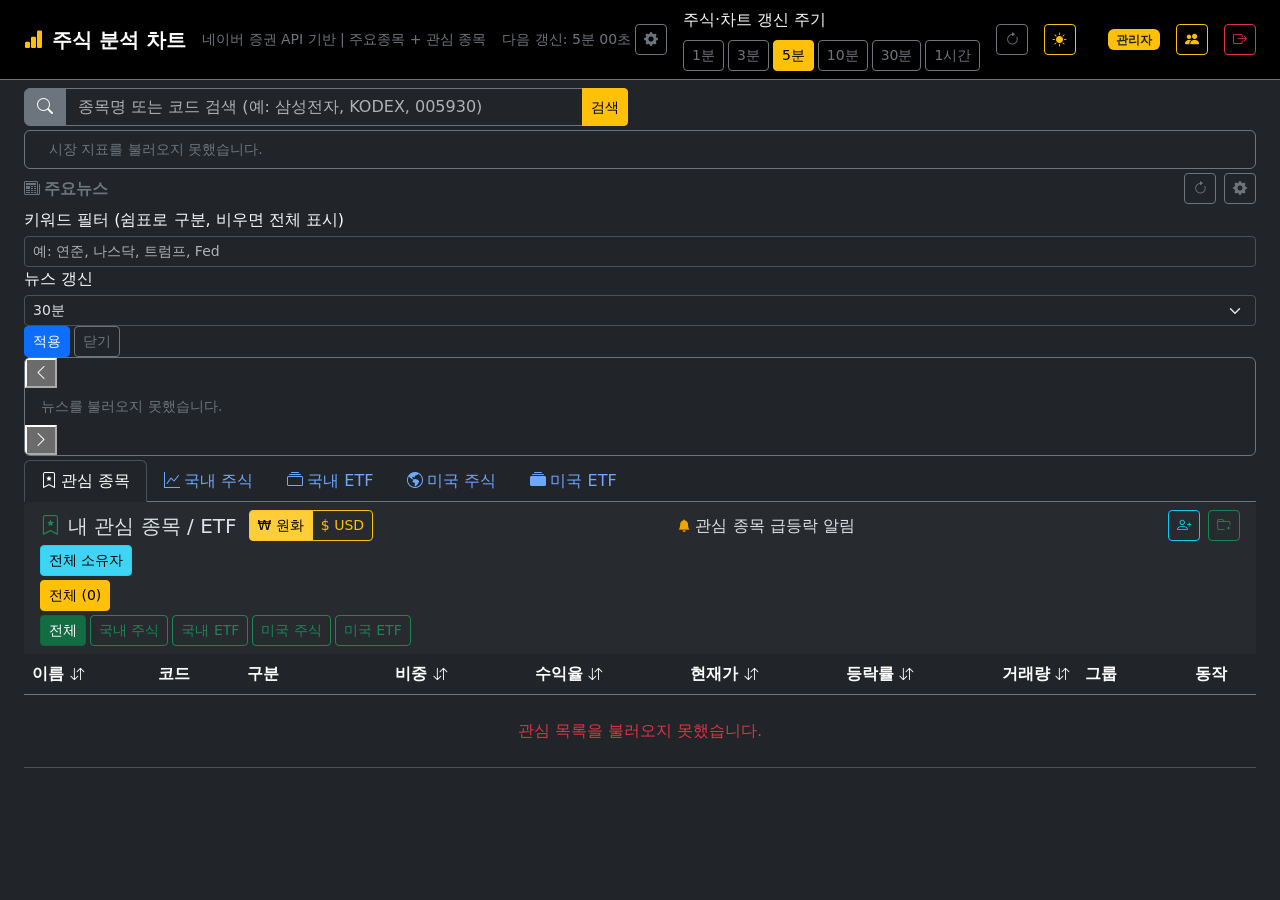
==== commit 36e0d54d: "feat: 서브소유자 뉴스 키워드 전환 기능 추가 - 일반 계정도 자신의 서브소유자 뉴스 키워드 조회·수정 가능 - 서브소유자가 있는 계정 로그인 시 소유자 선택 드롭다운 자동 표" ====
--- a/src/main/resources/templates/index.html
+++ b/src/main/resources/templates/index.html
@@ -1164,24 +1164,28 @@
             if (saved) newsSettings.interval = parseInt(saved, 10) || 1800;
         } catch (e) { /* 기본값 사용 */ }
 
-        // 어드민: 소유자 선택 행 표시 + 소유자 목록 로드
+        // 소유자 선택 행 표시 + 소유자 목록 로드 (어드민 또는 서브소유자가 있는 일반 사용자)
         const ownerRow = document.getElementById('newsOwnerRow');
         const ownerSelect = document.getElementById('newsOwnerSelect');
-        if (PAGE_IS_ADMIN && ownerRow && ownerSelect) {
-            ownerRow.style.display = '';
+        if (ownerRow && ownerSelect) {
             try {
                 const ownersRes = await fetch('/api/stock/watchlist/owners');
                 if (ownersRes.ok) {
                     const owners = await ownersRes.json();
-                    ownerSelect.innerHTML = owners.map(o =>
-                        `<option value="${escHtml(o)}"${o === newsSettingsOwner ? ' selected' : ''}>${escHtml(o)}</option>`
-                    ).join('');
-                    if (!newsSettingsOwner && owners.length > 0) newsSettingsOwner = owners[0];
+                    if (owners.length > 1) {
+                        ownerRow.style.display = '';
+                        ownerSelect.innerHTML = owners.map(o =>
+                            `<option value="${escHtml(o)}"${o === newsSettingsOwner ? ' selected' : ''}>${escHtml(o)}</option>`
+                        ).join('');
+                        if (!newsSettingsOwner && owners.length > 0) newsSettingsOwner = owners[0];
+                    } else {
+                        ownerRow.style.display = 'none';
+                    }
                 }
             } catch (e) { /* 목록 로드 실패 무시 */ }
         }
 
-        const targetOwner = ownerParam !== undefined ? ownerParam : (PAGE_IS_ADMIN ? newsSettingsOwner : '');
+        const targetOwner = ownerParam !== undefined ? ownerParam : newsSettingsOwner;
         const ownerQuery = targetOwner ? `?owner=${encodeURIComponent(targetOwner)}` : '';
 
         // 키워드는 서버에서 로드
@@ -1211,8 +1215,8 @@
         const newKeywords = rawKw.split(',').map(k => k.trim()).filter(k => k.length > 0);
         newsSettings.interval = ivSelect ? parseInt(ivSelect.value, 10) : 1800;
 
-        // 키워드 서버 저장 (어드민은 선택한 owner, 일반 사용자는 서버가 세션 owner 사용)
-        const ownerQuery = PAGE_IS_ADMIN && newsSettingsOwner
+        // 키워드 서버 저장 (선택된 owner 전달, 서버에서 권한 검증)
+        const ownerQuery = newsSettingsOwner
             ? `?owner=${encodeURIComponent(newsSettingsOwner)}` : '';
         try {
             const res = await fetch('/api/stock/news-keywords' + ownerQuery, {
@@ -1240,8 +1244,8 @@
         const visible = panel.style.display !== 'none';
         panel.style.display = visible ? 'none' : 'block';
         if (!visible) {
-            // 패널 열 때 현재 owner의 키워드 표시 (어드민은 소유자 목록도 갱신)
-            loadNewsSettings(PAGE_IS_ADMIN ? newsSettingsOwner : undefined);
+            // 패널 열 때 현재 owner의 키워드 표시
+            loadNewsSettings(newsSettingsOwner || undefined);
         }
     }
 
